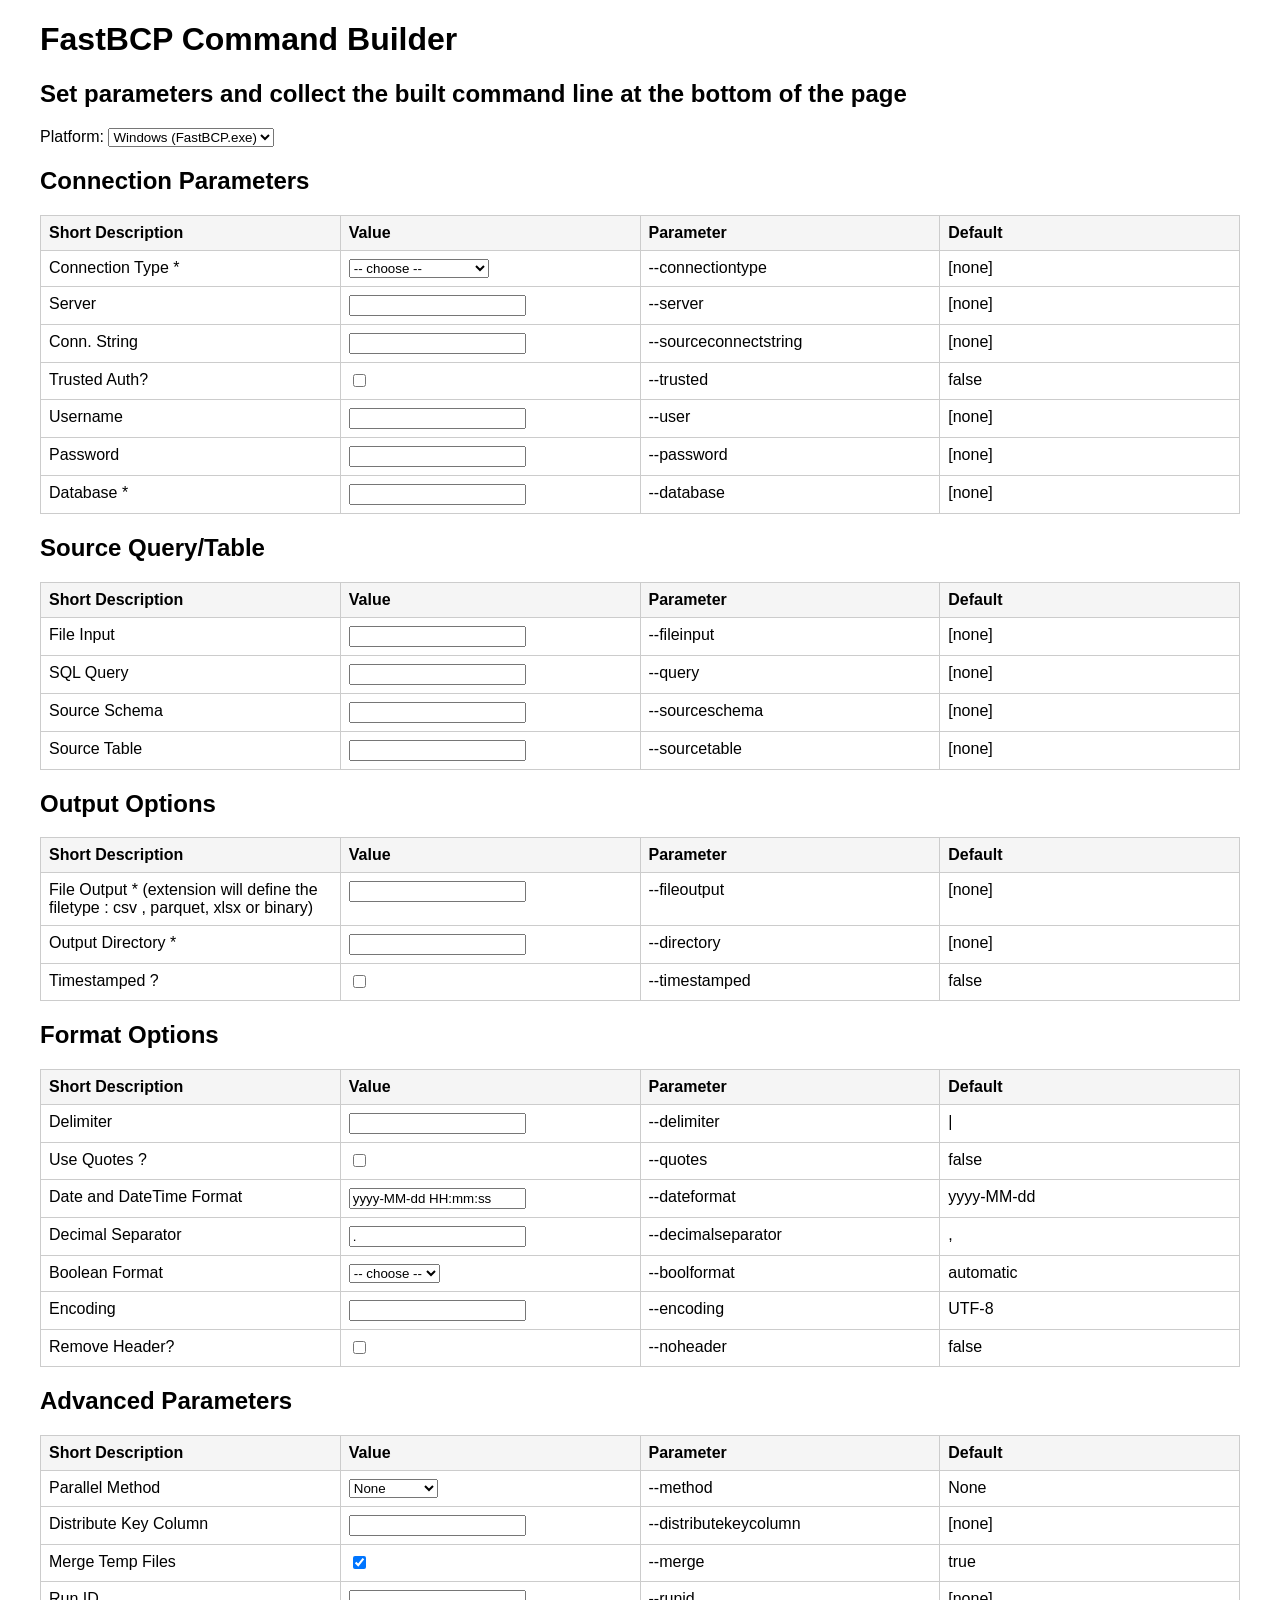
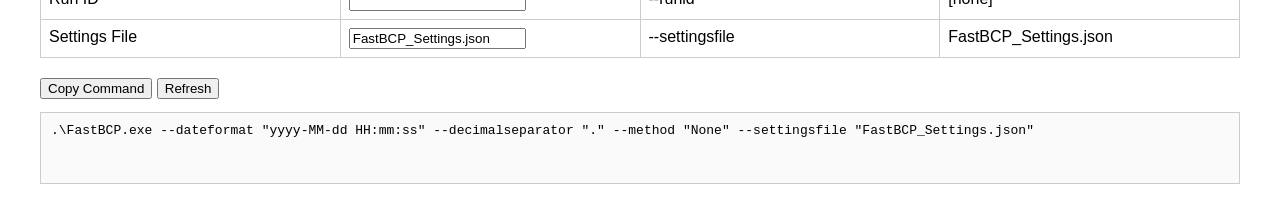
==== FastBCP_Wizard.html @ f070a6cb "add excel to doc and wizard" ====
<!DOCTYPE html>
<html lang="en">
<head>
  <meta charset="UTF-8" />
  <title>FastBCP Command Builder</title>
  <link rel="stylesheet" href="style.css">
</head>
<body>

<h1>FastBCP Command Builder</h1> 
<h2>Set parameters and collect the built command line at the bottom of the page</h2>

<!-- Platform (Windows or Linux) -->
<label for="platform">Platform:</label>
<select id="platform" onchange="updateCommand()">
  <option value="windows">Windows (FastBCP.exe)</option>
  <option value="linux">Linux (FastBCP)</option>
</select>

<!-- ==================== CONNECTION PARAMETERS SECTION ==================== -->
<div class="section">
  <h2>Connection Parameters</h2>
  <table>
    <thead>
      <tr>
        <th>Short Description</th>
        <th>Value</th>
        <th>Parameter</th>
        <th>Default</th>
      </tr>
    </thead>
    <tbody>
      <!-- connectiontype -->
      <tr>
        <td>Connection Type *</td>
        <td>
          <select id="connectiontype" onchange="onConnectionTypeChange(); updateCommand()">
            <option value="">-- choose --</option>
            <option value="clickhouse">clickhouse</option>
            <option value="hana">hana</option>
            <option value="odbc">odbc</option>
            <option value="oledb">oledb</option>
            <option value="mssql">mssql</option>
            <option value="mysql">mysql</option>
            <option value="msoledbsql">msoledbsql</option>
            <option value="nzoledb">netezza (nzoledb)</option>
            <option value="nzsql">netezza (nzsql)</option>
            <option value="oraodp">oracle (oraodp)</option>
            <option value="pgcopy">postgresql (pgcopy)</option>
            <option value="pgsql">postgresql (pgsql)</option>            
            <option value="teradata">teradata</option>
            <!-- more if needed -->
          </select>
        </td>
        <td>--connectiontype</td>
        <td>[none]</td>
      </tr>

      <!-- dsn (only if connectiontype == odbc) -->
      <tr id="tr-dsn">
        <td>ODBC DSN</td>
        <td><input type="text" id="dsn" oninput="updateCommand()"></td>
        <td>--dsn</td>
        <td>[none]</td>
      </tr>

      <!-- provider (only if connectiontype == oledb) -->
      <tr id="tr-provider">
        <td>OLE DB Provider</td>
        <td><input type="text" id="provider" oninput="updateCommand()"></td>
        <td>--provider</td>
        <td>[none]</td>
      </tr>

      <!-- server (for other connection types) -->
      <tr id="tr-server">
        <td>Server</td>
        <td><input type="text" id="server" oninput="updateCommand()"></td>
        <td>--server</td>
        <td>[none]</td>
      </tr>

      <!-- sourceconnectstring -->
      <tr>
        <td>Conn. String</td>
        <td><input type="text" id="sourceconnectstring" oninput="updateCommand()"></td>
        <td>--sourceconnectstring</td>
        <td>[none]</td>
      </tr>

      <!-- trusted -->
      <tr>
        <td>Trusted Auth?</td>
        <td><input type="checkbox" id="trusted" onchange="updateCommand()"></td>
        <td>--trusted</td>
        <td>false</td>
      </tr>

      <!-- user -->
      <tr>
        <td>Username</td>
        <td><input type="text" id="user" oninput="updateCommand()"></td>
        <td>--user</td>
        <td>[none]</td>
      </tr>

      <!-- password -->
      <tr>
        <td>Password</td>
        <td><input type="text" id="password" oninput="updateCommand()"></td>
        <td>--password</td>
        <td>[none]</td>
      </tr>

      <!-- database -->
      <tr>
        <td>Database *</td>
        <td><input type="text" id="database" oninput="updateCommand()"></td>
        <td>--database</td>
        <td>[none]</td>
      </tr>
    </tbody>
  </table>
</div>

<!-- ==================== SOURCE QUERY / TABLE SECTION ==================== -->
<div class="section">
  <h2>Source Query/Table</h2>
  <table>
    <thead>
      <tr>
        <th>Short Description</th>
        <th>Value</th>
        <th>Parameter</th>
        <th>Default</th>
      </tr>
    </thead>
    <tbody>
      <!-- fileinput -->
      <tr>
        <td>File Input</td>
        <td><input type="text" id="fileinput" onchange="updateCommand()"></td>
        <td>--fileinput</td>
        <td>[none]</td>
      </tr>

      <!-- query -->
      <tr>
        <td>SQL Query</td>
        <td><input type="text" id="query" oninput="updateCommand()"></td>
        <td>--query</td>
        <td>[none]</td>
      </tr>

      <!-- sourceschema -->
      <tr>
        <td>Source Schema</td>
        <td><input type="text" id="sourceschema" oninput="updateCommand()"></td>
        <td>--sourceschema</td>
        <td>[none]</td>
      </tr>

      <!-- sourcetable -->
      <tr>
        <td>Source Table</td>
        <td><input type="text" id="sourcetable" oninput="updateCommand()"></td>
        <td>--sourcetable</td>
        <td>[none]</td>
      </tr>
    </tbody>
  </table>
</div>

<!-- ==================== OUTPUT OPTIONS SECTION ==================== -->
<div class="section">
  <h2>Output Options</h2>
  <table>
    <thead>
      <tr>
        <th>Short Description</th>
        <th>Value</th>
        <th>Parameter</th>
        <th>Default</th>
      </tr>
    </thead>
    <tbody>
      <!-- fileoutput -->
      <tr>
        <td>File Output * (extension will define the filetype : csv , parquet, xlsx or binary)</td>
        <td><input type="text" id="fileoutput" onchange="updateCommand()"></td>
        <td>--fileoutput</td>
        <td>[none]</td>
      </tr>

      <!-- directory -->
      <tr>
        <td>Output Directory *</td>
        <td><input type="text" id="directory" oninput="updateCommand()"></td>
        <td>--directory</td>
        <td>[none]</td>
      </tr>

      <!-- timestamped -->
      <tr>
        <td>Timestamped ?</td>
        <td><input type="checkbox" id="timestamped" onchange="updateCommand()"></td>
        <td>--timestamped</td>
        <td>false</td>
      </tr>
    </tbody>
  </table>

 <!-- ==================== OUTPUT OPTIONS SECTION ==================== -->
<div class="section">
  <h2>Format Options</h2>
  <table>
    <thead>
      <tr>
        <th>Short Description</th>
        <th>Value</th>
        <th>Parameter</th>
        <th>Default</th>
      </tr>
    </thead>
    <tbody> 

      <!-- delimiter -->
      <tr>
        <td>Delimiter</td>
        <td><input type="text" id="delimiter" value="" oninput="updateCommand()"></td>
        <td>--delimiter</td>
        <td>|</td>
      </tr>

      <!-- quotes -->
      <tr>
        <td>Use Quotes ?</td>
        <td><input type="checkbox" id="quotes" onchange="updateCommand()"></td>
        <td>--quotes</td>
        <td>false</td>
      </tr>

      <!-- dateformat -->
      <tr>
        <td>Date and DateTime Format</td>
        <td><input type="text" id="dateformat" value="yyyy-MM-dd HH:mm:ss" oninput="updateCommand()"></td>
        <td>--dateformat</td>
        <td>yyyy-MM-dd</td>
      </tr>

      <!-- decimalseparator -->
      <tr>
      <td>Decimal Separator</td>
      <td><input type="text" id="decimalseparator" value="." oninput="updateCommand()"></td>
      <td>--decimalseparator</td>
      <td>,</td>
    </tr>

    <!-- boolformat -->
    <tr>
      <td>Boolean Format</td>
      <td>
        <select id="boolformat" onchange="updateCommand()">
          <option value="">-- choose --</option>
          <option value="automatic">automatic</option>
          <option value="true/false">true/false</option>
          <option value="1/0">1/0</option>
          <option value="t/f">t/f</option>
        </select>
      </td>
      <td>--boolformat</td>
      <td>automatic</td>
    </tr>

      <!-- encoding -->
      <tr>
        <td>Encoding</td>
        <td><input type="text" id="encoding" value="" oninput="updateCommand()"></td>
        <td>--encoding</td>
        <td>UTF-8</td>
      </tr>

  

      <!-- noheader -->
      <tr>
        <td>Remove Header?</td>
        <td><input type="checkbox" id="noheader" onchange="updateCommand()"></td>
        <td>--noheader</td>
        <td>false</td>
      </tr>
    </tbody>
  </table>
</div>

<!-- ==================== ADVANCED PARAMETERS SECTION ==================== -->
<div class="section">
  <h2>Advanced Parameters</h2>
  <table>
    <thead>
      <tr>
        <th>Short Description</th>
        <th>Value</th>
        <th>Parameter</th>
        <th>Default</th>
      </tr>
    </thead>
    <tbody>
 

      <!-- method -->
      <tr>
        <td>Parallel Method</td>
        <td>
          <select id="method" onchange="onMethodChange(); updateCommand()">
            <option value="None">None</option>
            <option value="Random">Random</option>
            <option value="DataDriven">DataDriven</option>
            <option value="Ctid">Ctid</option>
            <option value="Rowid">Rowid</option>
            <option value="RangeId">RangeId</option>
            <option value="Ntile">Ntile</option>
          </select>
        </td>
        <td>--method</td>
        <td>None</td>
      </tr>

      <!-- paralleldegree (only if method != None) -->
      <tr id="tr-paralleldegree">
        <td>Parallel Degree</td>
        <td><input type="number" id="paralleldegree" value="-2" min="-32" max="1024" oninput="updateCommand()"></td>
        <td>--paralleldegree</td>
        <td>-2</td>
      </tr>

      <!-- distributekeycolumn -->
      <tr id="tr-distributekeycolumn">
        <td>Distribute Key Column</td>
        <td><input type="text" id="distributekeycolumn" oninput="updateCommand()"></td>
        <td>--distributekeycolumn</td>
        <td>[none]</td>
      </tr>

      <!-- merge -->
      <tr>
        <td>Merge Temp Files</td>
        <td><input type="checkbox" id="merge" checked onchange="updateCommand()"></td>
        <td>--merge</td>
        <td>true</td>
      </tr>



      <!-- runid -->
      <tr>
        <td>Run ID</td>
        <td><input type="text" id="runid" oninput="updateCommand()"></td>
        <td>--runid</td>
        <td>[none]</td>
      </tr>

      <!-- settingsfile -->
      <tr>
        <td>Settings File</td>
        <td><input type="text" id="settingsfile" value="FastBCP_Settings.json" oninput="updateCommand()"></td>
        <td>--settingsfile</td>
        <td>FastBCP_Settings.json</td>
      </tr>
    </tbody>
  </table>
</div>

<!-- BUTTONS & RESULT -->
<button type="button" onclick="copyCommand()">Copy Command</button>
<button type="button" onclick="updateCommand()">Refresh</button>
<pre id="result"></pre>

<script>
// --- Show/Hide logic based on connection type ---
function onConnectionTypeChange() {
  const ctype = document.getElementById('connectiontype').value;

  // If ctype = "odbc" => show tr-dsn, hide tr-provider, hide tr-server
  // If ctype = "oledb" => show tr-provider, hide tr-dsn, hide tr-server
  // Else => show tr-server, hide tr-dsn, hide tr-provider

  if (ctype === 'odbc') {
    document.getElementById('tr-dsn').style.display = 'table-row';
    document.getElementById('tr-provider').style.display = 'none';
    document.getElementById('tr-server').style.display = 'none';
  } 
  else if (ctype === 'oledb') {
    document.getElementById('tr-dsn').style.display = 'none';
    document.getElementById('tr-provider').style.display = 'table-row';
    document.getElementById('tr-server').style.display = 'table-row';
  }
  else {
    // e.g. mssql, pgsql, mysql, ...
    document.getElementById('tr-dsn').style.display = 'none';
    document.getElementById('tr-provider').style.display = 'none';
    document.getElementById('tr-server').style.display = 'table-row';
  }
}

// --- Show/Hide logic based on method ---
function onMethodChange() {
  const method = document.getElementById('method').value;
  // If method == "None", hide paralleldegree
  if (method === 'None') {
    document.getElementById('tr-paralleldegree').style.display = 'none';
  } else {
    document.getElementById('tr-paralleldegree').style.display = 'table-row';
  }
    // Hide distributekeycolumn if the method is ctid or rowid
  if (method === 'Ctid' || method === 'Rowid') {
    document.getElementById('tr-distributekeycolumn').style.display = 'none';
  } else {
    document.getElementById('tr-distributekeycolumn').style.display = 'table-row';
  }
}

// --- Build the final command ---
function updateCommand() {
  const platform = document.getElementById('platform').value;
  let baseCmd = (platform === 'windows') ? '.\\FastBCP.exe' : './FastBCP';
  let args = [];

  // --connectiontype
  const connectiontype = document.getElementById('connectiontype').value;
  if (connectiontype) {
    args.push(`--connectiontype "${connectiontype}"`);
  }

  // Condition-based rows: check if they're visible before adding the parameter
  if (document.getElementById('tr-dsn').style.display !== 'none') {
    const dsn = document.getElementById('dsn').value.trim();
    if (dsn) {
      args.push(`--dsn "${dsn}"`);
    }
  }
  if (document.getElementById('tr-provider').style.display !== 'none') {
    const provider = document.getElementById('provider').value.trim();
    if (provider) {
      args.push(`--provider "${provider}"`);
    }
  }
  if (document.getElementById('tr-server').style.display !== 'none') {
    const server = document.getElementById('server').value.trim();
    if (server) {
      args.push(`--server "${server}"`);
    }
  }

  // --sourceconnectstring
  const scs = document.getElementById('sourceconnectstring').value.trim();
  if (scs) {
    args.push(`--sourceconnectstring "${scs}"`);
  }

  // --trusted vs user/password
  const trusted = document.getElementById('trusted').checked;
  if (trusted) {
    args.push(`--trusted`);
  } else {
    const user = document.getElementById('user').value.trim();
    const password = document.getElementById('password').value.trim();
    if (user) {
      args.push(`--user "${user}"`);
    }
    if (password) {
      args.push(`--password "${password}"`);
    }
  }

  // --database
  const database = document.getElementById('database').value.trim();
  if (database) {
    args.push(`--database "${database}"`);
  }

  // --fileinput vs --query
  const fileinput = document.getElementById('fileinput').value.trim();
  const query = document.getElementById('query').value.trim();
  if (fileinput) {
    args.push(`--fileinput "${fileinput.name}"`);
  } else if (query) {
    args.push(`--query "${query}"`);
  }

  // --sourceschema
  const sourceschema = document.getElementById('sourceschema').value.trim();
  if (sourceschema) {
    args.push(`--sourceschema "${sourceschema}"`);
  }

  // --sourcetable
  const sourcetable = document.getElementById('sourcetable').value.trim();
  if (sourcetable) {
    args.push(`--sourcetable "${sourcetable}"`);
  }

  // --fileoutput
  const fileoutput = document.getElementById('fileoutput').value.trim();
  if (fileoutput) {
    args.push(`--fileoutput "${fileoutput}"`);
  }

  // --directory
  const directory = document.getElementById('directory').value.trim();
  if (directory) {
    args.push(`--directory "${directory}"`);
  }

  // --delimiter
  const delimiter = document.getElementById('delimiter').value;
  if (delimiter) {
    args.push(`--delimiter "${delimiter}"`);
  }

  // --quotes
  const quotes = document.getElementById('quotes').checked;
  if (quotes) {
    args.push(`--quotes true`);
  }

  // --dateformat
  const dateformat = document.getElementById('dateformat').value.trim();
  if (dateformat) {
    args.push(`--dateformat "${dateformat}"`);
  }

  // --encoding
  const encoding = document.getElementById('encoding').value.trim();
  if (encoding) {
    args.push(`--encoding "${encoding}"`);
  }

  // --timestamped
  const timestamped = document.getElementById('timestamped').checked;
  if (timestamped) {
    args.push(`--timestamped`);
  }

  // --noheader
  const noheader = document.getElementById('noheader').checked;
  if (noheader) {
    args.push(`--noheader`);
  }

  // --decimalseparator
  const decimalseparator = document.getElementById('decimalseparator').value.trim();
  if (decimalseparator) {
    args.push(`--decimalseparator "${decimalseparator}"`);
  }

  // --method
  const method = document.getElementById('method').value;
  if (method) {
    args.push(`--method "${method}"`);
  }

  // --paralleldegree (only if visible => method != None)
  if (document.getElementById('tr-paralleldegree').style.display !== 'none') {
    const pd = document.getElementById('paralleldegree').value;
    if (pd) {
      args.push(`--paralleldegree ${pd}`);
    }
  }

  // --distributekeycolumn
  const dkc = document.getElementById('distributekeycolumn').value.trim();
  if (dkc) {
    args.push(`--distributekeycolumn "${dkc}"`);
  }

  // --merge
  const merge = document.getElementById('merge').checked;
  if (!merge) {
    args.push(`--merge false`);
  }

  // --boolformat
  const boolformat = document.getElementById('boolformat').value;
  if (boolformat) {
    args.push(`--boolformat "${boolformat}"`);
  }

  // --runid
  const runid = document.getElementById('runid').value.trim();
  if (runid) {
    args.push(`--runid "${runid}"`);
  }

  // --settingsfile
  const settingsfile = document.getElementById('settingsfile').value.trim();
  if (settingsfile) {
    args.push(`--settingsfile "${settingsfile}"`);
  }

  // Build final command
  let cmd = baseCmd;
  if (args.length > 0) {
    cmd += " " + args.join(" ");
  }
  document.getElementById('result').textContent = cmd;
}

// Copy to clipboard
function copyCommand() {
  const cmd = document.getElementById('result').textContent;
  navigator.clipboard.writeText(cmd)
    .then(() => alert('Command copied!'))
    .catch(() => alert('Failed to copy.'));
}

// Initialize display states
function initDisplayStates() {
  // Hide DSN, Provider, or Server initially
  document.getElementById('tr-dsn').style.display = 'none';
  document.getElementById('tr-provider').style.display = 'none';
  // By default, let's show server (but if connectiontype is empty, we might hide it)
  document.getElementById('tr-server').style.display = 'table-row';

  // By default, method is None => hide paralleldegree
  document.getElementById('tr-paralleldegree').style.display = 'none';
}

// On load
initDisplayStates();
updateCommand();
</script>

</body>
</html>
---- style.css ----
/* A more modern, clean font */
body {
    font-family: "Segoe UI", Roboto, "Helvetica Neue", Arial, sans-serif;
    margin: 20px auto;
    max-width: 1200px;
  }
  
  /* Tables with fixed layout so each column is the same width */
  table {
    width: 100%;
    table-layout: fixed;
    border-collapse: collapse;
    margin-bottom: 20px;
  }
  
  thead tr {
    background-color: #f5f5f5;
  }
  
  th, td {
    border: 1px solid #ccc;
    padding: 8px;
    vertical-align: top;
    width: 25%; /* 4 columns => 25% each */
    text-align: left;
    word-wrap: break-word;
  }
  
  /* Just a bit of spacing for the final output */
  #result {
    white-space: pre-wrap;
    background: #fafafa;
    border: 1px solid #ccc;
    padding: 10px;
    min-height: 50px;
  }
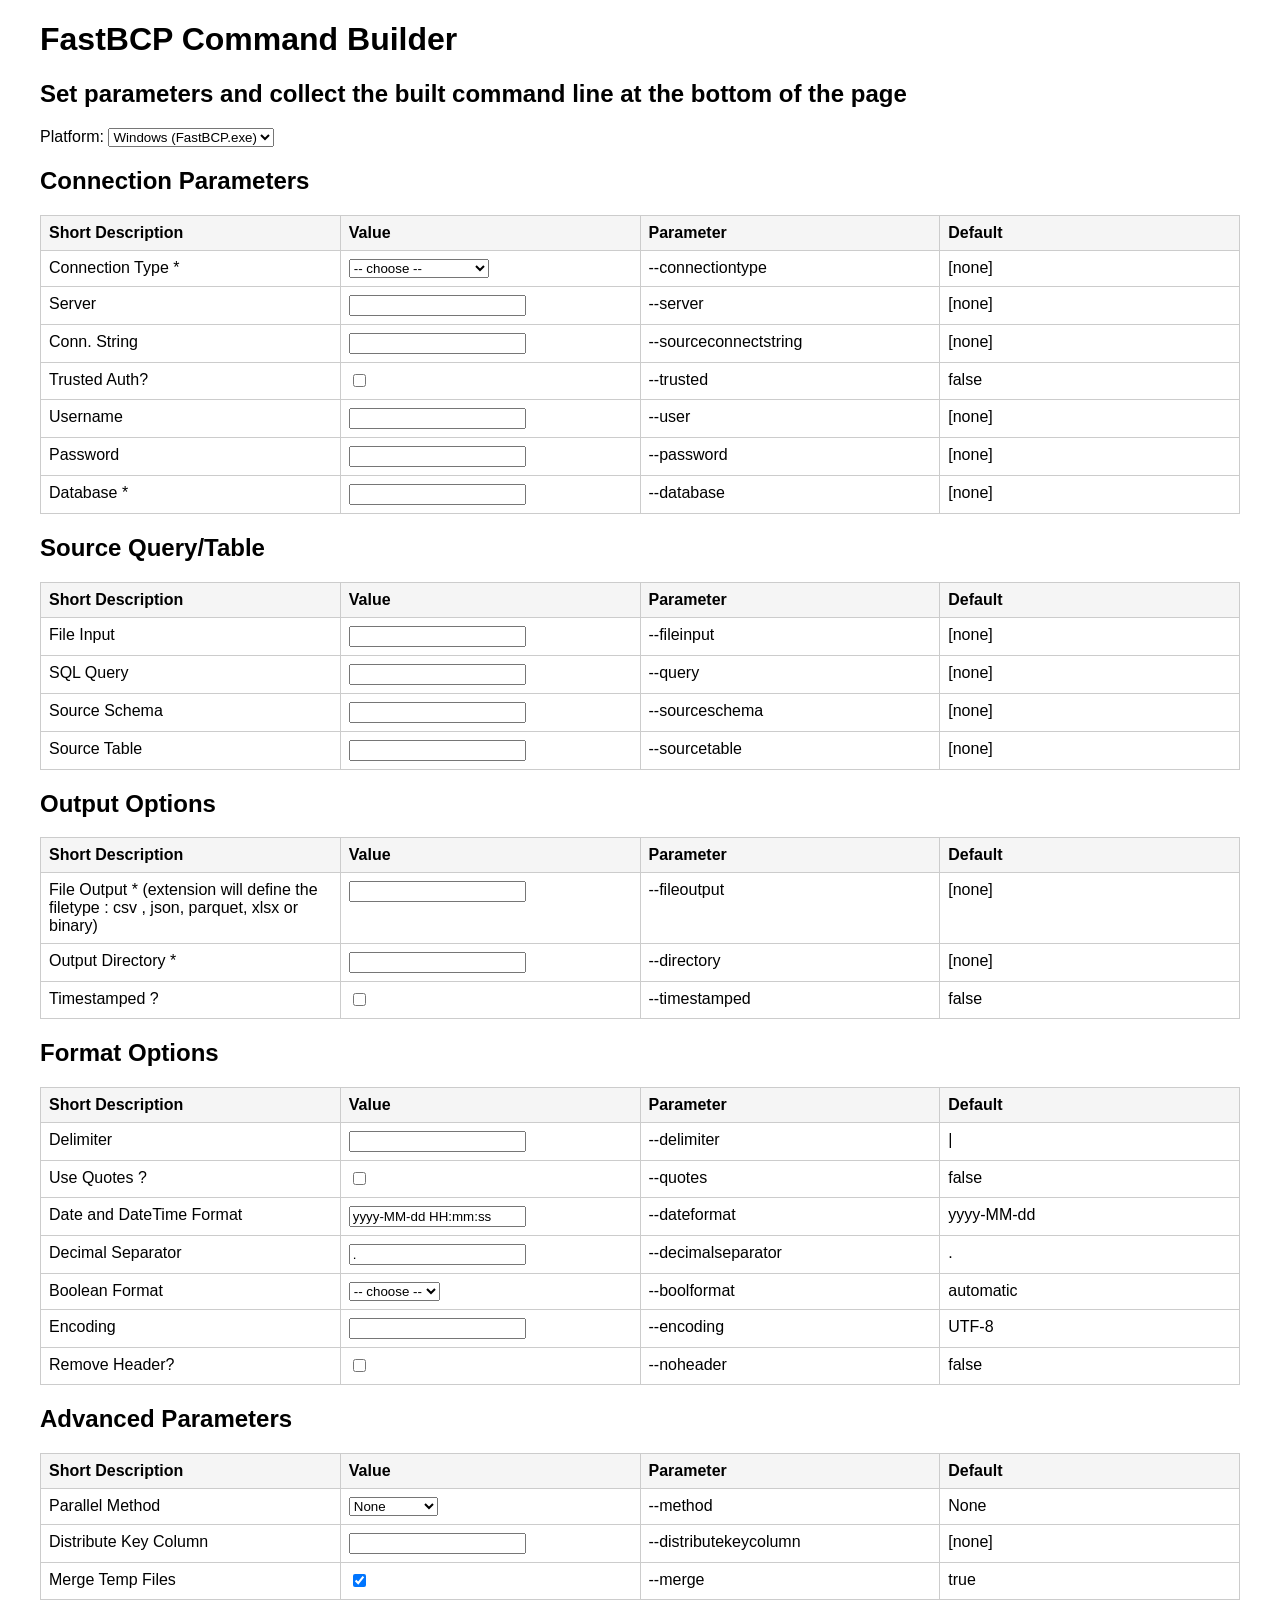
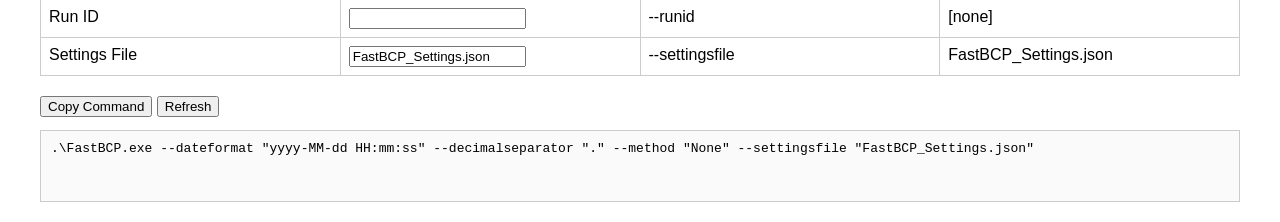
==== commit 31fd32f7: "update documentation for 0.22" ====
--- a/FastBCP_Wizard.html
+++ b/FastBCP_Wizard.html
@@ -186,7 +186,7 @@
     <tbody>
       <!-- fileoutput -->
       <tr>
-        <td>File Output * (extension will define the filetype : csv , parquet, xlsx or binary)</td>
+        <td>File Output * (extension will define the filetype : csv , json, parquet, xlsx or binary)</td>
         <td><input type="text" id="fileoutput" onchange="updateCommand()"></td>
         <td>--fileoutput</td>
         <td>[none]</td>
@@ -210,7 +210,7 @@
     </tbody>
   </table>
 
- <!-- ==================== OUTPUT OPTIONS SECTION ==================== -->
+ <!-- ==================== FORMAT OPTIONS SECTION ==================== -->
 <div class="section">
   <h2>Format Options</h2>
   <table>
@@ -253,7 +253,7 @@
       <td>Decimal Separator</td>
       <td><input type="text" id="decimalseparator" value="." oninput="updateCommand()"></td>
       <td>--decimalseparator</td>
-      <td>,</td>
+      <td>.</td>
     </tr>
 
     <!-- boolformat -->
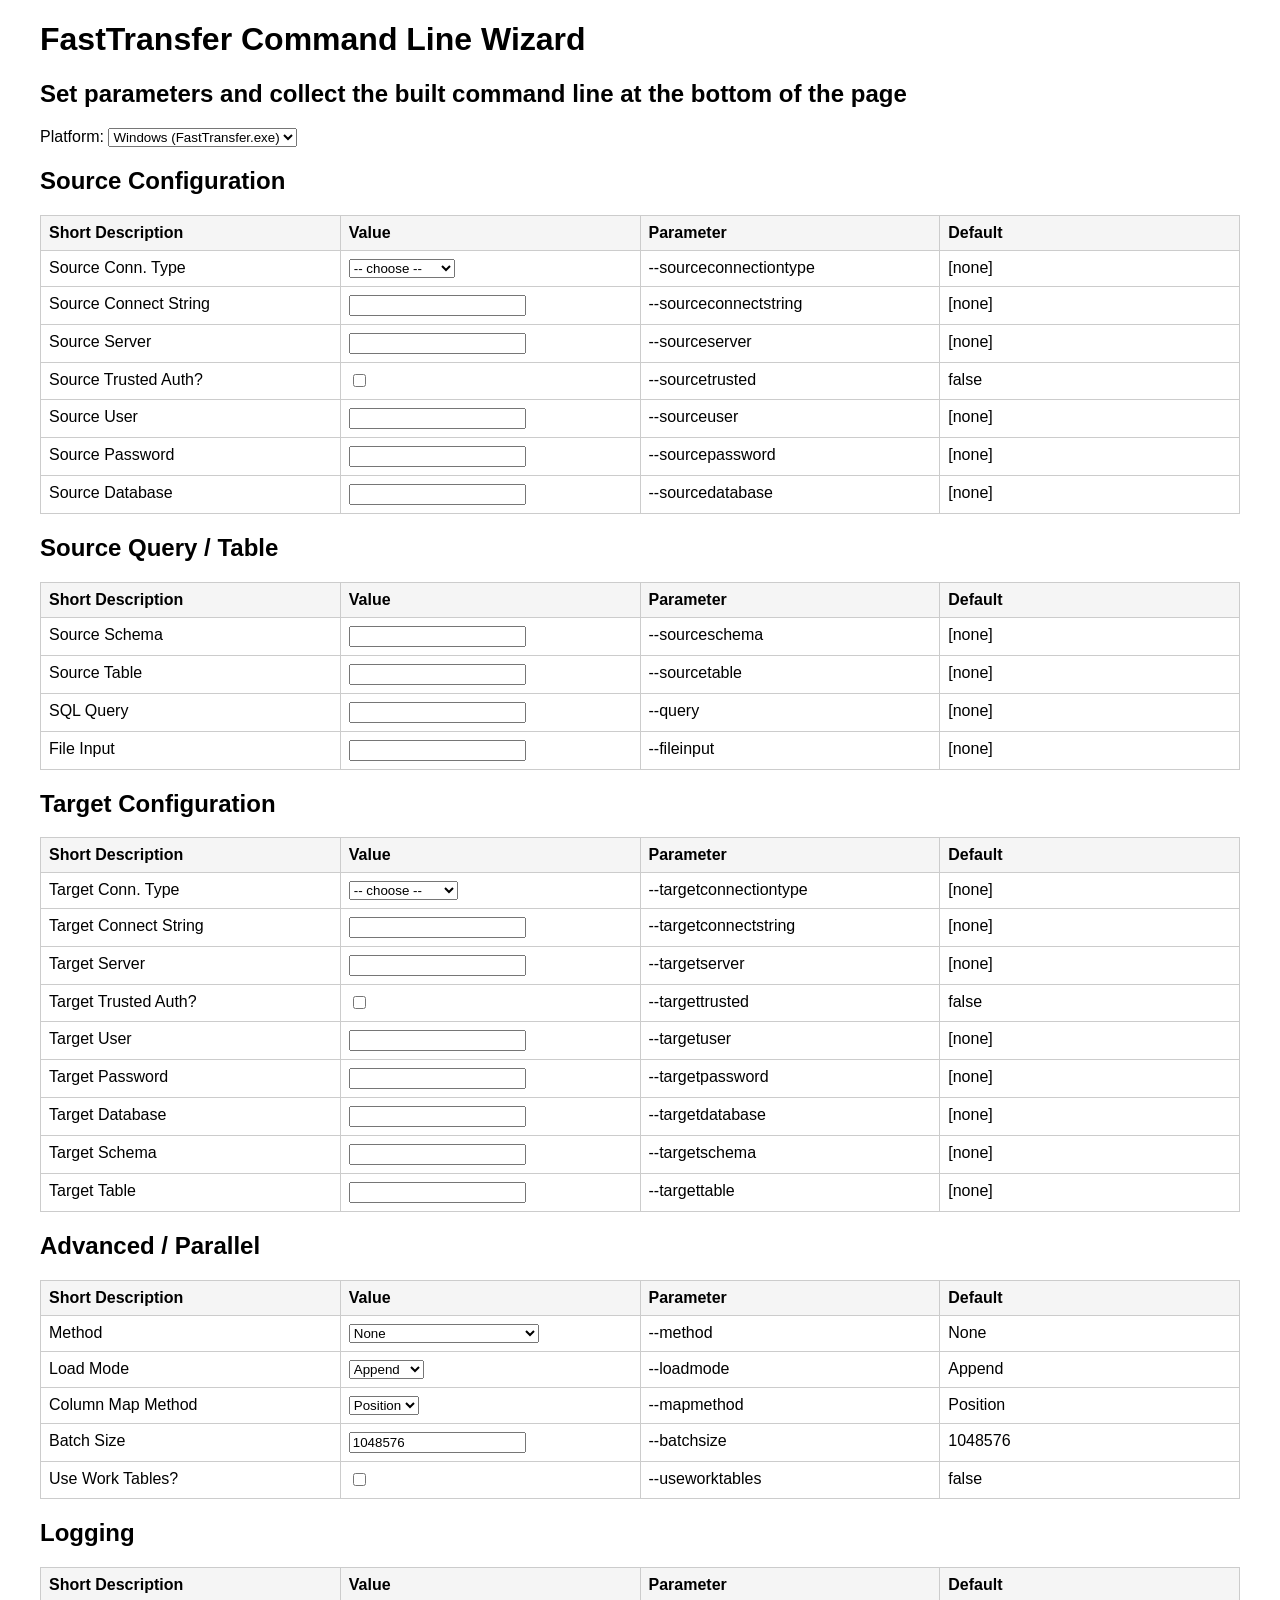
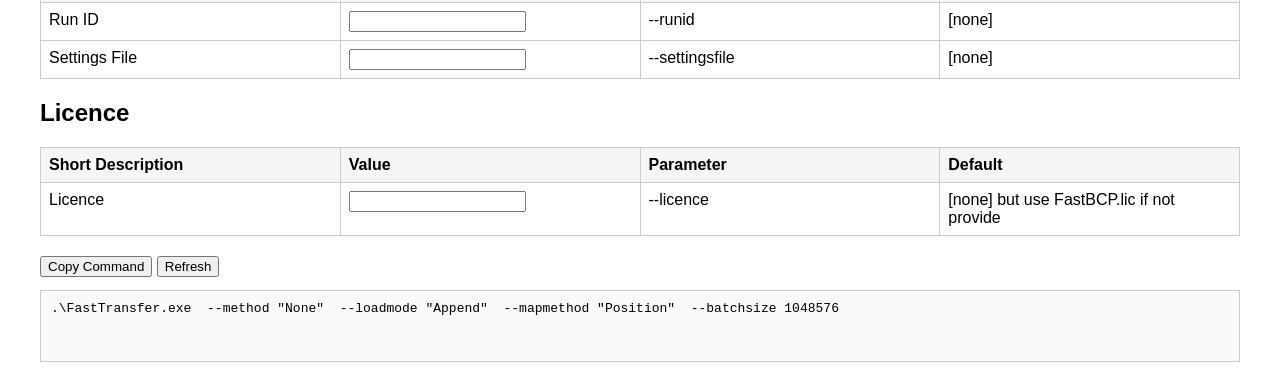
==== commit 8c89237a: "update wizard with Licence" ====
--- a/FastBCP_Wizard.html
+++ b/FastBCP_Wizard.html
@@ -7,629 +7,811 @@
 </head>
 <body>
 
-<h1>FastBCP Command Builder</h1> 
-<h2>Set parameters and collect the built command line at the bottom of the page</h2>
-
-<!-- Platform (Windows or Linux) -->
-<label for="platform">Platform:</label>
-<select id="platform" onchange="updateCommand()">
-  <option value="windows">Windows (FastBCP.exe)</option>
-  <option value="linux">Linux (FastBCP)</option>
-</select>
-
-<!-- ==================== CONNECTION PARAMETERS SECTION ==================== -->
-<div class="section">
-  <h2>Connection Parameters</h2>
-  <table>
-    <thead>
-      <tr>
-        <th>Short Description</th>
-        <th>Value</th>
-        <th>Parameter</th>
-        <th>Default</th>
-      </tr>
-    </thead>
-    <tbody>
-      <!-- connectiontype -->
-      <tr>
-        <td>Connection Type *</td>
-        <td>
-          <select id="connectiontype" onchange="onConnectionTypeChange(); updateCommand()">
-            <option value="">-- choose --</option>
-            <option value="clickhouse">clickhouse</option>
-            <option value="hana">hana</option>
-            <option value="odbc">odbc</option>
-            <option value="oledb">oledb</option>
-            <option value="mssql">mssql</option>
-            <option value="mysql">mysql</option>
-            <option value="msoledbsql">msoledbsql</option>
-            <option value="nzoledb">netezza (nzoledb)</option>
-            <option value="nzsql">netezza (nzsql)</option>
-            <option value="oraodp">oracle (oraodp)</option>
-            <option value="pgcopy">postgresql (pgcopy)</option>
-            <option value="pgsql">postgresql (pgsql)</option>            
-            <option value="teradata">teradata</option>
-            <!-- more if needed -->
-          </select>
-        </td>
-        <td>--connectiontype</td>
-        <td>[none]</td>
-      </tr>
-
-      <!-- dsn (only if connectiontype == odbc) -->
-      <tr id="tr-dsn">
-        <td>ODBC DSN</td>
-        <td><input type="text" id="dsn" oninput="updateCommand()"></td>
-        <td>--dsn</td>
-        <td>[none]</td>
-      </tr>
-
-      <!-- provider (only if connectiontype == oledb) -->
-      <tr id="tr-provider">
-        <td>OLE DB Provider</td>
-        <td><input type="text" id="provider" oninput="updateCommand()"></td>
-        <td>--provider</td>
-        <td>[none]</td>
-      </tr>
-
-      <!-- server (for other connection types) -->
-      <tr id="tr-server">
-        <td>Server</td>
-        <td><input type="text" id="server" oninput="updateCommand()"></td>
-        <td>--server</td>
-        <td>[none]</td>
-      </tr>
-
-      <!-- sourceconnectstring -->
-      <tr>
-        <td>Conn. String</td>
-        <td><input type="text" id="sourceconnectstring" oninput="updateCommand()"></td>
-        <td>--sourceconnectstring</td>
-        <td>[none]</td>
-      </tr>
-
-      <!-- trusted -->
-      <tr>
-        <td>Trusted Auth?</td>
-        <td><input type="checkbox" id="trusted" onchange="updateCommand()"></td>
-        <td>--trusted</td>
-        <td>false</td>
-      </tr>
-
-      <!-- user -->
-      <tr>
-        <td>Username</td>
-        <td><input type="text" id="user" oninput="updateCommand()"></td>
-        <td>--user</td>
-        <td>[none]</td>
-      </tr>
-
-      <!-- password -->
-      <tr>
-        <td>Password</td>
-        <td><input type="text" id="password" oninput="updateCommand()"></td>
-        <td>--password</td>
-        <td>[none]</td>
-      </tr>
-
-      <!-- database -->
-      <tr>
-        <td>Database *</td>
-        <td><input type="text" id="database" oninput="updateCommand()"></td>
-        <td>--database</td>
-        <td>[none]</td>
-      </tr>
-    </tbody>
-  </table>
-</div>
-
-<!-- ==================== SOURCE QUERY / TABLE SECTION ==================== -->
-<div class="section">
-  <h2>Source Query/Table</h2>
-  <table>
-    <thead>
-      <tr>
-        <th>Short Description</th>
-        <th>Value</th>
-        <th>Parameter</th>
-        <th>Default</th>
-      </tr>
-    </thead>
-    <tbody>
-      <!-- fileinput -->
-      <tr>
-        <td>File Input</td>
-        <td><input type="text" id="fileinput" onchange="updateCommand()"></td>
-        <td>--fileinput</td>
-        <td>[none]</td>
-      </tr>
-
-      <!-- query -->
-      <tr>
-        <td>SQL Query</td>
-        <td><input type="text" id="query" oninput="updateCommand()"></td>
-        <td>--query</td>
-        <td>[none]</td>
-      </tr>
-
-      <!-- sourceschema -->
-      <tr>
-        <td>Source Schema</td>
-        <td><input type="text" id="sourceschema" oninput="updateCommand()"></td>
-        <td>--sourceschema</td>
-        <td>[none]</td>
-      </tr>
-
-      <!-- sourcetable -->
-      <tr>
-        <td>Source Table</td>
-        <td><input type="text" id="sourcetable" oninput="updateCommand()"></td>
-        <td>--sourcetable</td>
-        <td>[none]</td>
-      </tr>
-    </tbody>
-  </table>
-</div>
-
-<!-- ==================== OUTPUT OPTIONS SECTION ==================== -->
-<div class="section">
-  <h2>Output Options</h2>
-  <table>
-    <thead>
-      <tr>
-        <th>Short Description</th>
-        <th>Value</th>
-        <th>Parameter</th>
-        <th>Default</th>
-      </tr>
-    </thead>
-    <tbody>
-      <!-- fileoutput -->
-      <tr>
-        <td>File Output * (extension will define the filetype : csv , json, parquet, xlsx or binary)</td>
-        <td><input type="text" id="fileoutput" onchange="updateCommand()"></td>
-        <td>--fileoutput</td>
-        <td>[none]</td>
-      </tr>
-
-      <!-- directory -->
-      <tr>
-        <td>Output Directory *</td>
-        <td><input type="text" id="directory" oninput="updateCommand()"></td>
-        <td>--directory</td>
-        <td>[none]</td>
-      </tr>
-
-      <!-- timestamped -->
-      <tr>
-        <td>Timestamped ?</td>
-        <td><input type="checkbox" id="timestamped" onchange="updateCommand()"></td>
-        <td>--timestamped</td>
-        <td>false</td>
-      </tr>
-    </tbody>
-  </table>
-
- <!-- ==================== FORMAT OPTIONS SECTION ==================== -->
-<div class="section">
-  <h2>Format Options</h2>
-  <table>
-    <thead>
-      <tr>
-        <th>Short Description</th>
-        <th>Value</th>
-        <th>Parameter</th>
-        <th>Default</th>
-      </tr>
-    </thead>
-    <tbody> 
-
-      <!-- delimiter -->
-      <tr>
-        <td>Delimiter</td>
-        <td><input type="text" id="delimiter" value="" oninput="updateCommand()"></td>
-        <td>--delimiter</td>
-        <td>|</td>
-      </tr>
-
-      <!-- quotes -->
-      <tr>
-        <td>Use Quotes ?</td>
-        <td><input type="checkbox" id="quotes" onchange="updateCommand()"></td>
-        <td>--quotes</td>
-        <td>false</td>
-      </tr>
-
-      <!-- dateformat -->
-      <tr>
-        <td>Date and DateTime Format</td>
-        <td><input type="text" id="dateformat" value="yyyy-MM-dd HH:mm:ss" oninput="updateCommand()"></td>
-        <td>--dateformat</td>
-        <td>yyyy-MM-dd</td>
-      </tr>
-
-      <!-- decimalseparator -->
-      <tr>
-      <td>Decimal Separator</td>
-      <td><input type="text" id="decimalseparator" value="." oninput="updateCommand()"></td>
-      <td>--decimalseparator</td>
-      <td>.</td>
-    </tr>
-
-    <!-- boolformat -->
-    <tr>
-      <td>Boolean Format</td>
-      <td>
-        <select id="boolformat" onchange="updateCommand()">
-          <option value="">-- choose --</option>
-          <option value="automatic">automatic</option>
-          <option value="true/false">true/false</option>
-          <option value="1/0">1/0</option>
-          <option value="t/f">t/f</option>
-        </select>
-      </td>
-      <td>--boolformat</td>
-      <td>automatic</td>
-    </tr>
-
-      <!-- encoding -->
-      <tr>
-        <td>Encoding</td>
-        <td><input type="text" id="encoding" value="" oninput="updateCommand()"></td>
-        <td>--encoding</td>
-        <td>UTF-8</td>
-      </tr>
-
-  
-
-      <!-- noheader -->
-      <tr>
-        <td>Remove Header?</td>
-        <td><input type="checkbox" id="noheader" onchange="updateCommand()"></td>
-        <td>--noheader</td>
-        <td>false</td>
-      </tr>
-    </tbody>
-  </table>
-</div>
-
-<!-- ==================== ADVANCED PARAMETERS SECTION ==================== -->
-<div class="section">
-  <h2>Advanced Parameters</h2>
-  <table>
-    <thead>
-      <tr>
-        <th>Short Description</th>
-        <th>Value</th>
-        <th>Parameter</th>
-        <th>Default</th>
-      </tr>
-    </thead>
-    <tbody>
- 
-
-      <!-- method -->
-      <tr>
-        <td>Parallel Method</td>
-        <td>
-          <select id="method" onchange="onMethodChange(); updateCommand()">
-            <option value="None">None</option>
-            <option value="Random">Random</option>
-            <option value="DataDriven">DataDriven</option>
-            <option value="Ctid">Ctid</option>
-            <option value="Rowid">Rowid</option>
-            <option value="RangeId">RangeId</option>
-            <option value="Ntile">Ntile</option>
-          </select>
-        </td>
-        <td>--method</td>
-        <td>None</td>
-      </tr>
-
-      <!-- paralleldegree (only if method != None) -->
-      <tr id="tr-paralleldegree">
-        <td>Parallel Degree</td>
-        <td><input type="number" id="paralleldegree" value="-2" min="-32" max="1024" oninput="updateCommand()"></td>
-        <td>--paralleldegree</td>
-        <td>-2</td>
-      </tr>
-
-      <!-- distributekeycolumn -->
-      <tr id="tr-distributekeycolumn">
-        <td>Distribute Key Column</td>
-        <td><input type="text" id="distributekeycolumn" oninput="updateCommand()"></td>
-        <td>--distributekeycolumn</td>
-        <td>[none]</td>
-      </tr>
-
-      <!-- merge -->
-      <tr>
-        <td>Merge Temp Files</td>
-        <td><input type="checkbox" id="merge" checked onchange="updateCommand()"></td>
-        <td>--merge</td>
-        <td>true</td>
-      </tr>
-
-
-
-      <!-- runid -->
-      <tr>
-        <td>Run ID</td>
-        <td><input type="text" id="runid" oninput="updateCommand()"></td>
-        <td>--runid</td>
-        <td>[none]</td>
-      </tr>
-
-      <!-- settingsfile -->
-      <tr>
-        <td>Settings File</td>
-        <td><input type="text" id="settingsfile" value="FastBCP_Settings.json" oninput="updateCommand()"></td>
-        <td>--settingsfile</td>
-        <td>FastBCP_Settings.json</td>
-      </tr>
-    </tbody>
-  </table>
-</div>
-
-<!-- BUTTONS & RESULT -->
-<button type="button" onclick="copyCommand()">Copy Command</button>
-<button type="button" onclick="updateCommand()">Refresh</button>
+    <h1>FastTransfer Command Line Wizard</h1>
+    <h2>Set parameters and collect the built command line at the bottom of the page</h2>
+
+    <!-- Platform (Windows or Linux) -->
+    <label for="platform">Platform:</label>
+    <select id="platform" onchange="updateCommand()">
+        <option value="windows">Windows (FastTransfer.exe)</option>
+        <option value="linux">Linux (FastTransfer)</option>
+    </select>
+
+
+
+    <!--  =================== SOURCE SECTION  =================== -->
+    <div class="section">
+        <h2>Source Configuration</h2>
+        <table>
+            <thead>
+                <tr>
+                    <th>Short Description</th>
+                    <th>Value</th>
+                    <th>Parameter</th>
+                    <th>Default</th>
+                </tr>
+            </thead>
+            <tbody>
+                <!-- sourceconnectiontype -->
+                <tr>
+                    <td>Source Conn. Type</td>
+                    <td>
+                        <select id="sourceconnectiontype" onchange="onSourceTypeChange(); updateCommand()">
+                            <option value="">-- choose --</option>
+                            <option value="clickhouse">clickhouse</option>
+                            <option value="duckdb">duckdb</option>
+                            <option value="duckdbstream">duckdbstream</option>
+                            <option value="hana">hana</option>
+                            <option value="mssql">mssql</option>
+                            <option value="msoledbsql">msoledbsql</option>
+                            <option value="mysql">mysql</option>
+                            <option value="nzoledb">nzoledb</option>
+                            <option value="nzsql">nzsql</option>
+                            <option value="odbc">odbc</option>
+                            <option value="oledb">oledb</option>
+                            <option value="oraodp">oraodp</option>
+                            <option value="pgcopy">pgcopy</option>
+                            <option value="pgsql">pgsql</option>
+                            <option value="teradata">teradata</option>
+                        </select>
+                    </td>
+                    <td>--sourceconnectiontype</td>
+                    <td>[none]</td>
+                </tr>
+
+                <!-- sourceconnectstring vs (sourcedsn, sourceprovider, sourceserver, sourceuser, sourcepassword, sourcetrusted) -->
+                <tr id="tr-sourceconnectstring">
+                    <td>Source Connect String</td>
+                    <td><input type="text" id="sourceconnectstring" oninput="onSourceConnectstringChange(); updateCommand()"></td>
+                    <td>--sourceconnectstring</td>
+                    <td>[none]</td>
+                </tr>
+
+                <!-- sourcedsn (only if not using sourceconnectstring) -->
+                <tr id="tr-sourcedsn">
+                    <td>ODBC DSN</td>
+                    <td><input type="text" id="sourcedsn" oninput="updateCommand()"></td>
+                    <td>--sourcedsn</td>
+                    <td>[none]</td>
+                </tr>
+
+                <!-- sourceprovider (only if not using sourceconnectstring nor sourcedsn) -->
+                <tr id="tr-sourceprovider">
+                    <td>OleDB Provider</td>
+                    <td><input type="text" id="sourceprovider" oninput="updateCommand()"></td>
+                    <td>--sourceprovider</td>
+                    <td>[none]</td>
+                </tr>
+
+                <!-- sourceserver (only if not using sourceconnectstring nor sourcedsn) -->
+                <tr id="tr-sourceserver">
+                    <td>Source Server</td>
+                    <td><input type="text" id="sourceserver" oninput="updateCommand()"></td>
+                    <td>--sourceserver</td>
+                    <td>[none]</td>
+                </tr>
+
+                <!-- sourcetrusted vs (sourceuser, sourcepassword) -->
+                <tr id="tr-sourcetrusted">
+                    <td>Source Trusted Auth?</td>
+                    <td><input type="checkbox" id="sourcetrusted" onchange="onSourceTrustedChange(); updateCommand()"></td>
+                    <td>--sourcetrusted</td>
+                    <td>false</td>
+                </tr>
+
+                <tr id="tr-sourceuser">
+                    <td>Source User</td>
+                    <td><input type="text" id="sourceuser" oninput="updateCommand()"></td>
+                    <td>--sourceuser</td>
+                    <td>[none]</td>
+                </tr>
+
+                <tr id="tr-sourcepassword">
+                    <td>Source Password</td>
+                    <td><input type="password" id="sourcepassword" oninput="updateCommand()"></td>
+                    <td>--sourcepassword</td>
+                    <td>[none]</td>
+                </tr>
+
+                <!-- sourcedatabase -->
+                <tr id="tr-sourcedatabase">
+                    <td>Source Database</td>
+                    <td><input type="text" id="sourcedatabase" oninput="updateCommand()"></td>
+                    <td>--sourcedatabase</td>
+                    <td>[none]</td>
+                </tr>
+            </tbody>
+        </table>
+    </div>
+
+    <!--  =================== SOURCE QUERY/TABLE SECTION  =================== -->
+    <div class="section">
+        <h2>Source Query / Table</h2>
+        <table>
+            <thead>
+                <tr>
+                    <th>Short Description</th>
+                    <th>Value</th>
+                    <th>Parameter</th>
+                    <th>Default</th>
+                </tr>
+            </thead>
+            <tbody>
+                <!-- sourceschema -->
+                <tr id="tr-sourceschema">
+                    <td>Source Schema</td>
+                    <td><input type="text" id="sourceschema" oninput="updateCommand()"></td>
+                    <td>--sourceschema</td>
+                    <td>[none]</td>
+                </tr>
+
+                <!-- sourcetable -->
+                <tr id="tr-sourcetable">
+                    <td>Source Table</td>
+                    <td><input type="text" id="sourcetable" oninput="updateCommand()"></td>
+                    <td>--sourcetable</td>
+                    <td>[none]</td>
+                </tr>
+
+                <!-- query vs fileinput (one or none used) -->
+                <tr id="tr-query">
+                    <td>SQL Query</td>
+                    <td><input type="text" id="query" oninput="onQueryChange(); updateCommand()"></td>
+                    <td>--query</td>
+                    <td>[none]</td>
+                </tr>
+
+                <tr id="tr-fileinput">
+                    <td>File Input</td>
+                    <td><input type="text" id="fileinput" oninput="onFileInputChange(); updateCommand()"></td>
+                    <td>--fileinput</td>
+                    <td>[none]</td>
+                </tr>
+            </tbody>
+        </table>
+    </div>
+
+    <!--  =================== TARGET SECTION  =================== -->
+    <div class="section">
+        <h2>Target Configuration</h2>
+        <table>
+            <thead>
+                <tr>
+                    <th>Short Description</th>
+                    <th>Value</th>
+                    <th>Parameter</th>
+                    <th>Default</th>
+                </tr>
+            </thead>
+            <tbody>
+                <!-- targetconnectiontype -->
+                <tr>
+                    <td>Target Conn. Type</td>
+                    <td>
+                        <select id="targetconnectiontype" onchange="updateCommand()">
+                            <option value="">-- choose --</option>
+                            <option value="clickhousebulk">clickhousebulk</option>
+                            <option value="duckdb">duckdb</option>
+                            <option value="hanabulk">hanabulk</option>
+                            <option value="msbulk">msbulk</option>
+                            <option value="mysqlbulk">mysqlbulk</option>
+                            <option value="nzbulk">nzbulk</option>
+                            <option value="orabulk">orabulk</option>
+                            <option value="oradirect">oradirect</option>
+                            <option value="pgcopy">pgcopy</option>
+                            <option value="pgsql">pgsql</option>
+                        </select>
+                    </td>
+                    <td>--targetconnectiontype</td>
+                    <td>[none]</td>
+                </tr>
+
+                <!-- targetconnectstring vs (targetserver, targetuser, targetpassword, targettrusted) -->
+                <tr id="tr-targetconnectstring">
+                    <td>Target Connect String</td>
+                    <td><input type="text" id="targetconnectstring" oninput="onTargetConnectstringChange(); updateCommand()"></td>
+                    <td>--targetconnectstring</td>
+                    <td>[none]</td>
+                </tr>
+
+                <tr id="tr-targetserver">
+                    <td>Target Server</td>
+                    <td><input type="text" id="targetserver" oninput="updateCommand()"></td>
+                    <td>--targetserver</td>
+                    <td>[none]</td>
+                </tr>
+
+                <tr id="tr-targettrusted">
+                    <td>Target Trusted Auth?</td>
+                    <td><input type="checkbox" id="targettrusted" onchange="onTargetTrustedChange(); updateCommand()"></td>
+                    <td>--targettrusted</td>
+                    <td>false</td>
+                </tr>
+
+                <tr id="tr-targetuser">
+                    <td>Target User</td>
+                    <td><input type="text" id="targetuser" oninput="updateCommand()"></td>
+                    <td>--targetuser</td>
+                    <td>[none]</td>
+                </tr>
+
+                <tr id="tr-targetpassword">
+                    <td>Target Password</td>
+                    <td><input type="password" id="targetpassword" oninput="updateCommand()"></td>
+                    <td>--targetpassword</td>
+                    <td>[none]</td>
+                </tr>
+
+                <!-- targetdatabase -->
+                <tr id="tr-targetdatabase">
+                    <td>Target Database</td>
+                    <td><input type="text" id="targetdatabase" oninput="updateCommand()"></td>
+                    <td>--targetdatabase</td>
+                    <td>[none]</td>
+                </tr>
+
+                <!-- targetschema -->
+                <tr>
+                    <td>Target Schema</td>
+                    <td><input type="text" id="targetschema" oninput="updateCommand()"></td>
+                    <td>--targetschema</td>
+                    <td>[none]</td>
+                </tr>
+
+                <!-- targettable -->
+                <tr>
+                    <td>Target Table</td>
+                    <td><input type="text" id="targettable" oninput="updateCommand()"></td>
+                    <td>--targettable</td>
+                    <td>[none]</td>
+                </tr>
+            </tbody>
+        </table>
+    </div>
+
+    <!--  =================== ADVANCED / PARALLEL SECTION  =================== -->
+    <div class="section">
+        <h2>Advanced / Parallel</h2>
+        <table>
+            <thead>
+                <tr>
+                    <th>Short Description</th>
+                    <th>Value</th>
+                    <th>Parameter</th>
+                    <th>Default</th>
+                </tr>
+            </thead>
+            <tbody>
+                <!-- degree -->
+                <tr id="tr-degree">
+                    <td>Parallel Degree</td>
+                    <td><input type="number" id="degree" value="-2" min="-32" max="1024" oninput="updateCommand()"></td>
+                    <td>--degree</td>
+                    <td>-2</td>
+                </tr>
+
+                <!-- method -->
+                <tr>
+                    <td>Method</td>
+                    <td>
+                        <select id="method" onchange="onMethodChange(); updateCommand()">
+                            <option value="None">None</option>
+                            <option value="Ctid">Ctid (PostgreSQL Only)</option>
+                            <option value="DataDriven">DataDriven</option>
+                            <option value="Ntile">Ntile</option>
+                            <option value="NZDataSlice">NZDataSlice (Netezza Only)</option>
+                            <option value="Random">Random</option>
+                            <option value="RangeId">RangeId</option>
+                            <option value="Rowid">Rowid (Oracle Only)</option>
+                        </select>
+                    </td>
+                    <td>--method</td>
+                    <td>None</td>
+                </tr>
+
+                <!-- distributekeycolumn -->
+                <tr id="tr-distributekeycolumn">
+                    <td>Distribute Key Column</td>
+                    <td><input type="text" id="distributekeycolumn" oninput="updateCommand()"></td>
+                    <td>--distributekeycolumn</td>
+                    <td>[none]</td>
+                </tr>
+
+                <!-- datadrivenquery -->
+                <tr id="tr-datadrivenquery">
+                    <td>DataDriven Query (optionnal)</td>
+                    <td><input type="text" id="datadrivenquery" oninput="updateCommand()"></td>
+                    <td>--datadrivenquery</td>
+                    <td>[none]</td>
+                </tr>
+
+                <!-- loadmode -->
+                <tr>
+                    <td>Load Mode</td>
+                    <td>
+                        <select id="loadmode" onchange="updateCommand()">
+                            <option value="Append">Append</option>
+                            <option value="Truncate">Truncate</option>
+                            <!-- <option value="Replace">Replace</option> -->
+                        </select>
+                    </td>
+                    <td>--loadmode</td>
+                    <td>Append</td>
+                </tr>
+
+                <!-- mapmethod -->
+                <tr>
+                    <td>Column Map Method</td>
+                    <td>
+                        <select id="mapmethod" onchange="updateCommand()">
+                            <option value="Position">Position</option>
+                            <option value="Name">Name</option>
+                        </select>
+                    </td>
+                    <td>--mapmethod</td>
+                    <td>Position</td>
+                </tr>
+
+                <!-- batchsize -->
+                <tr>
+                    <td>Batch Size</td>
+                    <td><input type="number" id="batchsize" value="1048576" oninput="updateCommand()"></td>
+                    <td>--batchsize</td>
+                    <td>1048576</td>
+                </tr>
+
+                <!-- useworktables -->
+                <tr>
+                    <td>Use Work Tables?</td>
+                    <td><input type="checkbox" id="useworktables" onchange="updateCommand()"></td>
+                    <td>--useworktables</td>
+                    <td>false</td>
+                </tr>
+            </tbody>
+        </table>
+
+        <!--  =================== LOGGING SECTION  =================== -->
+        <div class="section">
+            <h2>Logging</h2>
+            <table>
+                <thead>
+                    <tr>
+                        <th>Short Description</th>
+                        <th>Value</th>
+                        <th>Parameter</th>
+                        <th>Default</th>
+                    </tr>
+                </thead>
+                <tbody>
+                    <!-- runid -->
+                    <tr>
+                        <td>Run ID</td>
+                        <td><input type="text" id="runid" oninput="updateCommand()"></td>
+                        <td>--runid</td>
+                        <td>[none]</td>
+                    </tr>
+
+                    <!-- settingsfile -->
+                    <tr>
+                        <td>Settings File</td>
+                        <td><input type="text" id="settingsfile" oninput="updateCommand()"></td>
+                        <td>--settingsfile</td>
+                        <td>[none]</td>
+                    </tr>
+                </tbody>
+            </table>
+        </div>
+
+        <!--  =================== LICENCE SECTION  =================== -->
+        <div class="section">
+            <h2>Licence</h2>
+            <table>
+                <thead>
+                    <tr>
+                        <th>Short Description</th>
+                        <th>Value</th>
+                        <th>Parameter</th>
+                        <th>Default</th>
+                    </tr>
+                </thead>
+                <tbody>
+                    <!-- licence -->
+                    <tr>
+                        <td>Licence</td>
+                        <td><input type="text" id="licence" oninput="updateCommand()"></td>
+                        <td>--licence</td>
+                        <td>[none] but use FastBCP.lic if not provide</td>
+                    </tr>
+                </tbody>
+            </table>
+        </div>
+
+
+        <!--  =================== COMMAND OUTPUT  =================== -->
+        <button type="button" onclick="copyCommand()">Copy Command</button>
+        <button type="button" onclick="updateCommand()">Refresh</button>
 <pre id="result"></pre>
 
-<script>
-// --- Show/Hide logic based on connection type ---
-function onConnectionTypeChange() {
-  const ctype = document.getElementById('connectiontype').value;
-
-  // If ctype = "odbc" => show tr-dsn, hide tr-provider, hide tr-server
-  // If ctype = "oledb" => show tr-provider, hide tr-dsn, hide tr-server
-  // Else => show tr-server, hide tr-dsn, hide tr-provider
-
-  if (ctype === 'odbc') {
-    document.getElementById('tr-dsn').style.display = 'table-row';
-    document.getElementById('tr-provider').style.display = 'none';
-    document.getElementById('tr-server').style.display = 'none';
-  } 
-  else if (ctype === 'oledb') {
-    document.getElementById('tr-dsn').style.display = 'none';
-    document.getElementById('tr-provider').style.display = 'table-row';
-    document.getElementById('tr-server').style.display = 'table-row';
-  }
-  else {
-    // e.g. mssql, pgsql, mysql, ...
-    document.getElementById('tr-dsn').style.display = 'none';
-    document.getElementById('tr-provider').style.display = 'none';
-    document.getElementById('tr-server').style.display = 'table-row';
-  }
-}
-
-// --- Show/Hide logic based on method ---
-function onMethodChange() {
-  const method = document.getElementById('method').value;
-  // If method == "None", hide paralleldegree
-  if (method === 'None') {
-    document.getElementById('tr-paralleldegree').style.display = 'none';
-  } else {
-    document.getElementById('tr-paralleldegree').style.display = 'table-row';
-  }
-    // Hide distributekeycolumn if the method is ctid or rowid
-  if (method === 'Ctid' || method === 'Rowid') {
-    document.getElementById('tr-distributekeycolumn').style.display = 'none';
-  } else {
-    document.getElementById('tr-distributekeycolumn').style.display = 'table-row';
-  }
-}
-
-// --- Build the final command ---
-function updateCommand() {
-  const platform = document.getElementById('platform').value;
-  let baseCmd = (platform === 'windows') ? '.\\FastBCP.exe' : './FastBCP';
-  let args = [];
-
-  // --connectiontype
-  const connectiontype = document.getElementById('connectiontype').value;
-  if (connectiontype) {
-    args.push(`--connectiontype "${connectiontype}"`);
-  }
-
-  // Condition-based rows: check if they're visible before adding the parameter
-  if (document.getElementById('tr-dsn').style.display !== 'none') {
-    const dsn = document.getElementById('dsn').value.trim();
-    if (dsn) {
-      args.push(`--dsn "${dsn}"`);
-    }
-  }
-  if (document.getElementById('tr-provider').style.display !== 'none') {
-    const provider = document.getElementById('provider').value.trim();
-    if (provider) {
-      args.push(`--provider "${provider}"`);
-    }
-  }
-  if (document.getElementById('tr-server').style.display !== 'none') {
-    const server = document.getElementById('server').value.trim();
-    if (server) {
-      args.push(`--server "${server}"`);
-    }
-  }
-
-  // --sourceconnectstring
-  const scs = document.getElementById('sourceconnectstring').value.trim();
-  if (scs) {
-    args.push(`--sourceconnectstring "${scs}"`);
-  }
-
-  // --trusted vs user/password
-  const trusted = document.getElementById('trusted').checked;
-  if (trusted) {
-    args.push(`--trusted`);
-  } else {
-    const user = document.getElementById('user').value.trim();
-    const password = document.getElementById('password').value.trim();
-    if (user) {
-      args.push(`--user "${user}"`);
-    }
-    if (password) {
-      args.push(`--password "${password}"`);
-    }
-  }
-
-  // --database
-  const database = document.getElementById('database').value.trim();
-  if (database) {
-    args.push(`--database "${database}"`);
-  }
-
-  // --fileinput vs --query
-  const fileinput = document.getElementById('fileinput').value.trim();
-  const query = document.getElementById('query').value.trim();
-  if (fileinput) {
-    args.push(`--fileinput "${fileinput.name}"`);
-  } else if (query) {
-    args.push(`--query "${query}"`);
-  }
-
-  // --sourceschema
-  const sourceschema = document.getElementById('sourceschema').value.trim();
-  if (sourceschema) {
-    args.push(`--sourceschema "${sourceschema}"`);
-  }
-
-  // --sourcetable
-  const sourcetable = document.getElementById('sourcetable').value.trim();
-  if (sourcetable) {
-    args.push(`--sourcetable "${sourcetable}"`);
-  }
-
-  // --fileoutput
-  const fileoutput = document.getElementById('fileoutput').value.trim();
-  if (fileoutput) {
-    args.push(`--fileoutput "${fileoutput}"`);
-  }
-
-  // --directory
-  const directory = document.getElementById('directory').value.trim();
-  if (directory) {
-    args.push(`--directory "${directory}"`);
-  }
-
-  // --delimiter
-  const delimiter = document.getElementById('delimiter').value;
-  if (delimiter) {
-    args.push(`--delimiter "${delimiter}"`);
-  }
-
-  // --quotes
-  const quotes = document.getElementById('quotes').checked;
-  if (quotes) {
-    args.push(`--quotes true`);
-  }
-
-  // --dateformat
-  const dateformat = document.getElementById('dateformat').value.trim();
-  if (dateformat) {
-    args.push(`--dateformat "${dateformat}"`);
-  }
-
-  // --encoding
-  const encoding = document.getElementById('encoding').value.trim();
-  if (encoding) {
-    args.push(`--encoding "${encoding}"`);
-  }
-
-  // --timestamped
-  const timestamped = document.getElementById('timestamped').checked;
-  if (timestamped) {
-    args.push(`--timestamped`);
-  }
-
-  // --noheader
-  const noheader = document.getElementById('noheader').checked;
-  if (noheader) {
-    args.push(`--noheader`);
-  }
-
-  // --decimalseparator
-  const decimalseparator = document.getElementById('decimalseparator').value.trim();
-  if (decimalseparator) {
-    args.push(`--decimalseparator "${decimalseparator}"`);
-  }
-
-  // --method
-  const method = document.getElementById('method').value;
-  if (method) {
-    args.push(`--method "${method}"`);
-  }
-
-  // --paralleldegree (only if visible => method != None)
-  if (document.getElementById('tr-paralleldegree').style.display !== 'none') {
-    const pd = document.getElementById('paralleldegree').value;
-    if (pd) {
-      args.push(`--paralleldegree ${pd}`);
-    }
-  }
-
-  // --distributekeycolumn
-  const dkc = document.getElementById('distributekeycolumn').value.trim();
-  if (dkc) {
-    args.push(`--distributekeycolumn "${dkc}"`);
-  }
-
-  // --merge
-  const merge = document.getElementById('merge').checked;
-  if (!merge) {
-    args.push(`--merge false`);
-  }
-
-  // --boolformat
-  const boolformat = document.getElementById('boolformat').value;
-  if (boolformat) {
-    args.push(`--boolformat "${boolformat}"`);
-  }
-
-  // --runid
-  const runid = document.getElementById('runid').value.trim();
-  if (runid) {
-    args.push(`--runid "${runid}"`);
-  }
-
-  // --settingsfile
-  const settingsfile = document.getElementById('settingsfile').value.trim();
-  if (settingsfile) {
-    args.push(`--settingsfile "${settingsfile}"`);
-  }
-
-  // Build final command
-  let cmd = baseCmd;
-  if (args.length > 0) {
-    cmd += " " + args.join(" ");
-  }
-  document.getElementById('result').textContent = cmd;
-}
-
-// Copy to clipboard
-function copyCommand() {
-  const cmd = document.getElementById('result').textContent;
-  navigator.clipboard.writeText(cmd)
-    .then(() => alert('Command copied!'))
-    .catch(() => alert('Failed to copy.'));
-}
-
-// Initialize display states
-function initDisplayStates() {
-  // Hide DSN, Provider, or Server initially
-  document.getElementById('tr-dsn').style.display = 'none';
-  document.getElementById('tr-provider').style.display = 'none';
-  // By default, let's show server (but if connectiontype is empty, we might hide it)
-  document.getElementById('tr-server').style.display = 'table-row';
-
-  // By default, method is None => hide paralleldegree
-  document.getElementById('tr-paralleldegree').style.display = 'none';
-}
-
-// On load
-initDisplayStates();
-updateCommand();
-</script>
-
+        <script>
+            /* --- Show/hide logic for partial group constraints, etc. --- */
+
+            // If sourceconnectstring is used => hide DSN/provider/server/trusted
+            function onSourceConnectstringChange() {
+                const scs = document.getElementById('sourceconnectstring').value.trim();
+                if (scs) {
+                    document.getElementById('tr-sourcedsn').style.display = 'none';
+                    document.getElementById('tr-sourceprovider').style.display = 'none';
+                    document.getElementById('tr-sourceserver').style.display = 'none';
+                    document.getElementById('tr-sourcetrusted').style.display = 'none';
+                    document.getElementById('tr-sourceuser').style.display = 'none';
+                    document.getElementById('tr-sourcepassword').style.display = 'none';
+                    document.getElementById('tr-sourcedatabase').style.display = 'none';
+                } else {
+                    // Show them again
+                    document.getElementById('tr-sourcedsn').style.display = 'table-row';
+                    document.getElementById('tr-sourceprovider').style.display = 'table-row';
+                    document.getElementById('tr-sourceserver').style.display = 'table-row';
+                    document.getElementById('tr-sourcetrusted').style.display = 'table-row';
+                    document.getElementById('tr-sourcedatabase').style.display = 'table-row';
+                    // And we must check if trusted is toggled
+                    onSourceTrustedChange();
+                }
+            }
+
+            // If sourcetrusted => hide user/password
+            function onSourceTrustedChange() {
+                const trusted = document.getElementById('sourcetrusted').checked;
+                if (trusted) {
+                    document.getElementById('tr-sourceuser').style.display = 'none';
+                    document.getElementById('tr-sourcepassword').style.display = 'none';
+                } else {
+                    document.getElementById('tr-sourceuser').style.display = 'table-row';
+                    document.getElementById('tr-sourcepassword').style.display = 'table-row';
+                }
+            }
+
+            // If query => hide fileinput (group f,q)
+            function onQueryChange() {
+                const q = document.getElementById('query').value.trim();
+                if (q) {
+                    document.getElementById('fileinput').value = "";
+                    // maybe hide the row or just clear?
+                }
+            }
+
+            // If fileinput => clear query
+            function onFileInputChange() {
+                const f = document.getElementById('fileinput').value.trim();
+                if (f) {
+                    document.getElementById('query').value = "";
+                    // similarly, could hide the query row, etc.
+                }
+            }
+
+            // If targetconnectstring => hide targetserver, targettrusted, targetuser, targetpassword
+            function onTargetConnectstringChange() {
+                const tcs = document.getElementById('targetconnectstring').value.trim();
+                if (tcs) {
+                    document.getElementById('tr-targetserver').style.display = 'none';
+                    document.getElementById('tr-targettrusted').style.display = 'none';
+                    document.getElementById('tr-targetuser').style.display = 'none';
+                    document.getElementById('tr-targetpassword').style.display = 'none';
+                    document.getElementById('tr-targetdatabase').style.display = 'none';
+                } else {
+                    document.getElementById('tr-targetserver').style.display = 'table-row';
+                    document.getElementById('tr-targettrusted').style.display = 'table-row';
+                    document.getElementById('tr-targetuser').style.display = 'table-row';
+                    document.getElementById('tr-targetpassword').style.display = 'table-row';
+                    document.getElementById('tr-targetdatabase').style.display = 'table-row';
+                    onTargetTrustedChange();
+                }
+            }
+
+            // If targettrusted => hide user/password
+            function onTargetTrustedChange() {
+                const ttrusted = document.getElementById('targettrusted').checked;
+                if (ttrusted) {
+                    document.getElementById('tr-targetuser').style.display = 'none';
+                    document.getElementById('tr-targetpassword').style.display = 'none';
+                } else {
+                    document.getElementById('tr-targetuser').style.display = 'table-row';
+                    document.getElementById('tr-targetpassword').style.display = 'table-row';
+                }
+            }
+
+            // If method=DataDriven => show datadrivenquery, if method=Random => show distributekeycolumn, etc.
+            function onMethodChange() {
+                const method = document.getElementById('method').value;
+                // if method = None ==> cleanup parallel options
+                if (method === 'None') {
+
+                    // Hide distributekeycolumn
+                    document.getElementById('distributekeycolumn').value = "";
+                    document.getElementById('tr-distributekeycolumn').style.display = 'none';
+
+                    // Hide datadrivenquery
+                    document.getElementById('datadrivenquery').value = "";
+                    document.getElementById('tr-datadrivenquery').style.display = 'none';
+                    // Hide degree
+                    document.getElementById('degree').value = "";
+                }
+                else {
+                    // Show degree
+                    document.getElementById('tr-degree').style.display = 'table-row';
+                    document.getElementById('degree').value = "-2";
+
+                    // If DataDriven => show datadrivenquery, else hide
+                    if (method === 'DataDriven') {
+                        document.getElementById('tr-datadrivenquery').style.display = 'table-row';
+                    } else {
+                        document.getElementById('datadrivenquery').value = "";
+                        document.getElementById('tr-datadrivenquery').style.display = 'none';
+                    }
+                    // Example: if method=Random => you might want to highlight distributekeycolumn
+                    // We'll keep it always visible except for demonstration below:
+                    if (method === 'Ctid' || method === 'Rowid' || method === 'NZDataSlice') {
+                        // maybe hide distributekeycolumn
+                        document.getElementById('distributekeycolumn').value = "";
+                        document.getElementById('tr-distributekeycolumn').style.display = 'none';
+                    } else {
+                        document.getElementById('tr-distributekeycolumn').style.display = 'table-row';
+                    }
+                }
+
+
+                updateCommand();
+            }
+
+            /* --- Build the final command line --- */
+            function updateCommand() {
+                const platform = document.getElementById('platform').value;
+                let baseCmd = (platform === 'windows') ? '.\\FastTransfer.exe' : './FastTransfer';
+                let args = [];
+
+
+                // --sourceconnectiontype
+                const sctype = document.getElementById('sourceconnectiontype').value.trim();
+                if (sctype) {
+                    args.push(` --sourceconnectiontype "${sctype}"`);
+                }
+
+                // --sourceconnectstring
+                const scs = document.getElementById('sourceconnectstring').value.trim();
+                if (scs) {
+                    args.push(` --sourceconnectstring "${scs}"`);
+                } else {
+                    // if no connectstring, gather DSN/provider/server/trusted/user/password
+                    const dsn = document.getElementById('sourcedsn').value.trim();
+                    if (dsn) {
+                        args.push(` --sourcedsn "${dsn}"`);
+                    }
+                    const sprv = document.getElementById('sourceprovider').value.trim();
+                    if (sprv) {
+                        args.push(` --sourceprovider "${sprv}"`);
+                    }
+                    const ssvr = document.getElementById('sourceserver').value.trim();
+                    if (ssvr) {
+                        args.push(` --sourceserver "${ssvr}"`);
+                    }
+                    const strusted = document.getElementById('sourcetrusted').checked;
+                    if (strusted) {
+                        args.push(` --sourcetrusted`);
+                    } else {
+                        const suser = document.getElementById('sourceuser').value.trim();
+                        if (suser) {
+                            args.push(` --sourceuser "${suser}"`);
+                        }
+                        const spass = document.getElementById('sourcepassword').value.trim();
+                        if (spass) {
+                            args.push(` --sourcepassword "${spass}"`);
+                        }
+                    }
+                }
+
+                // --sourcedatabase
+                const sdb = document.getElementById('sourcedatabase').value.trim();
+                if (sdb) {
+                    args.push(` --sourcedatabase "${sdb}"`);
+                }
+
+                // --sourceschema
+                const ssch = document.getElementById('sourceschema').value.trim();
+                if (ssch) {
+                    args.push(` --sourceschema "${ssch}"`);
+                }
+
+                // --sourcetable
+                const stab = document.getElementById('sourcetable').value.trim();
+                if (stab) {
+                    args.push(` --sourcetable "${stab}"`);
+                }
+
+                // query vs fileinput
+                const q = document.getElementById('query').value.trim();
+                const f = document.getElementById('fileinput').value.trim();
+                if (q) {
+                    args.push(` --query "${q}"`);
+                } else if (f) {
+                    args.push(` --fileinput "${f}"`);
+                }
+
+                // targetconnectiontype
+                const tctype = document.getElementById('targetconnectiontype').value.trim();
+                if (tctype) {
+                    args.push(` --targetconnectiontype "${tctype}"`);
+                }
+
+                // targetconnectstring
+                const tcs = document.getElementById('targetconnectstring').value.trim();
+                if (tcs) {
+                    args.push(` --targetconnectstring "${tcs}"`);
+                } else {
+                    // gather targetserver / trusted / user / password
+                    const tsvr = document.getElementById('targetserver').value.trim();
+                    if (tsvr) {
+                        args.push(` --targetserver "${tsvr}"`);
+                    }
+                    const ttrusted = document.getElementById('targettrusted').checked;
+                    if (ttrusted) {
+                        args.push(` --targettrusted`);
+                    } else {
+                        const tuser = document.getElementById('targetuser').value.trim();
+                        if (tuser) {
+                            args.push(` --targetuser "${tuser}"`);
+                        }
+                        const tpass = document.getElementById('targetpassword').value.trim();
+                        if (tpass) {
+                            args.push(` --targetpassword "${tpass}"`);
+                        }
+                    }
+                }
+
+                // targetdatabase
+                const tdb = document.getElementById('targetdatabase').value.trim();
+                if (tdb) {
+                    args.push(` --targetdatabase "${tdb}"`);
+                }
+
+                // targetschema
+                const tsch = document.getElementById('targetschema').value.trim();
+                if (tsch) {
+                    args.push(` --targetschema "${tsch}"`);
+                }
+
+                // targettable
+                const ttab = document.getElementById('targettable').value.trim();
+                if (ttab) {
+                    args.push(` --targettable "${ttab}"`);
+                }
+
+                // degree
+                const degree = document.getElementById('degree').value;
+                if (degree) {
+                    args.push(` --degree ${degree}`);
+                }
+
+                // method
+                const method = document.getElementById('method').value;
+                if (method) {
+                    args.push(` --method "${method}"`);
+                }
+
+                // distributekeycolumn (only if row is visible, or always?)
+                if (document.getElementById('tr-distributekeycolumn').style.display !== 'none') {
+                    const dk = document.getElementById('distributekeycolumn').value.trim();
+                    if (dk) {
+                        args.push(` --distributekeycolumn "${dk}"`);
+                    }
+                }
+
+                // datadrivenquery (only if displayed)
+                if (document.getElementById('tr-datadrivenquery').style.display !== 'none') {
+                    const ddq = document.getElementById('datadrivenquery').value.trim();
+                    if (ddq) {
+                        args.push(` --datadrivenquery "${ddq}"`);
+                    }
+                }
+
+                // loadmode
+                const loadmode = document.getElementById('loadmode').value;
+                if (loadmode) {
+                    args.push(` --loadmode "${loadmode}"`);
+                }
+
+                // mapmethod
+                const mapmethod = document.getElementById('mapmethod').value;
+                if (mapmethod) {
+                    args.push(` --mapmethod "${mapmethod}"`);
+                }
+
+                // batchsize
+                const batchsize = document.getElementById('batchsize').value.trim();
+                if (batchsize) {
+                    args.push(` --batchsize ${batchsize}`);
+                }
+
+                // useworktables
+                const usework = document.getElementById('useworktables').checked;
+                if (usework) {
+                    args.push(` --useworktables`);
+                }
+
+                // runid
+                const runid = document.getElementById('runid').value.trim();
+                if (runid) {
+                    args.push(` --runid "${runid}"`);
+                }
+
+                // settingsfile
+                const sfile = document.getElementById('settingsfile').value.trim();
+                if (sfile) {
+                    args.push(` --settingsfile "${sfile}"`);
+                }
+
+                // licence
+                const licence = document.getElementById('licence').value.trim();
+                if (licence) {
+                    args.push(` --licence "${licence}"`);
+                }
+
+                // Build final command
+                let cmd = baseCmd;
+                if (args.length > 0) {
+                    cmd += " " + args.join(" ");
+                }
+
+                // Display
+                document.getElementById('result').textContent = cmd;
+            }
+
+            /* Copy to clipboard */
+            function copyCommand() {
+                const cmd = document.getElementById('result').textContent;
+                navigator.clipboard.writeText(cmd)
+                    .then(() => alert('Command copied!'))
+                    .catch(() => alert('Unable to copy.'));
+            }
+
+            /* On page load, init display states */
+            function initDisplayStates() {
+                // Hide optional rows as needed
+                document.getElementById('tr-datadrivenquery').style.display = 'none';
+                // By default, hide distributekeycolumn
+                document.getElementById('tr-distributekeycolumn').style.display = 'none';
+                // By default hide degree
+                document.getElementById('tr-degree').style.display = 'none';
+                document.getElementById('degree').value = "";
+                document.getElementById('tr-sourcedsn').style.display = 'none';
+                document.getElementById('tr-sourceprovider').style.display = 'none';
+
+            }
+
+            function onSourceTypeChange() {
+                const sctype = document.getElementById('sourceconnectiontype').value.trim();
+                if (sctype === 'odbc') {
+                    document.getElementById('tr-sourcedsn').style.display = 'table-row';
+                    document.getElementById('tr-sourceprovider').style.display = 'none';
+                    document.getElementById('tr-sourceconnectstring').style.display = 'none';
+                    document.getElementById('tr-sourceserver').style.display = 'none';
+                } else if (sctype === 'oledb') {
+                    document.getElementById('tr-sourcedsn').style.display = 'none';
+                    document.getElementById('tr-sourceprovider').style.display = 'table-row';
+                    document.getElementById('tr-sourceconnectstring').style.display = 'none';
+                    document.getElementById('tr-sourceserver').style.display = 'table-row';
+                } else {
+                    document.getElementById('tr-sourcedsn').style.display = 'none';
+                    document.getElementById('tr-sourceprovider').style.display = 'none';
+                    document.getElementById('tr-sourceconnectstring').style.display = 'table-row';
+                    document.getElementById('tr-sourceserver').style.display = 'table-row';
+                }
+
+                onSourceTrustedChange();
+            }
+
+
+
+            initDisplayStates();
+            updateCommand();
+        </script>
 </body>
 </html>
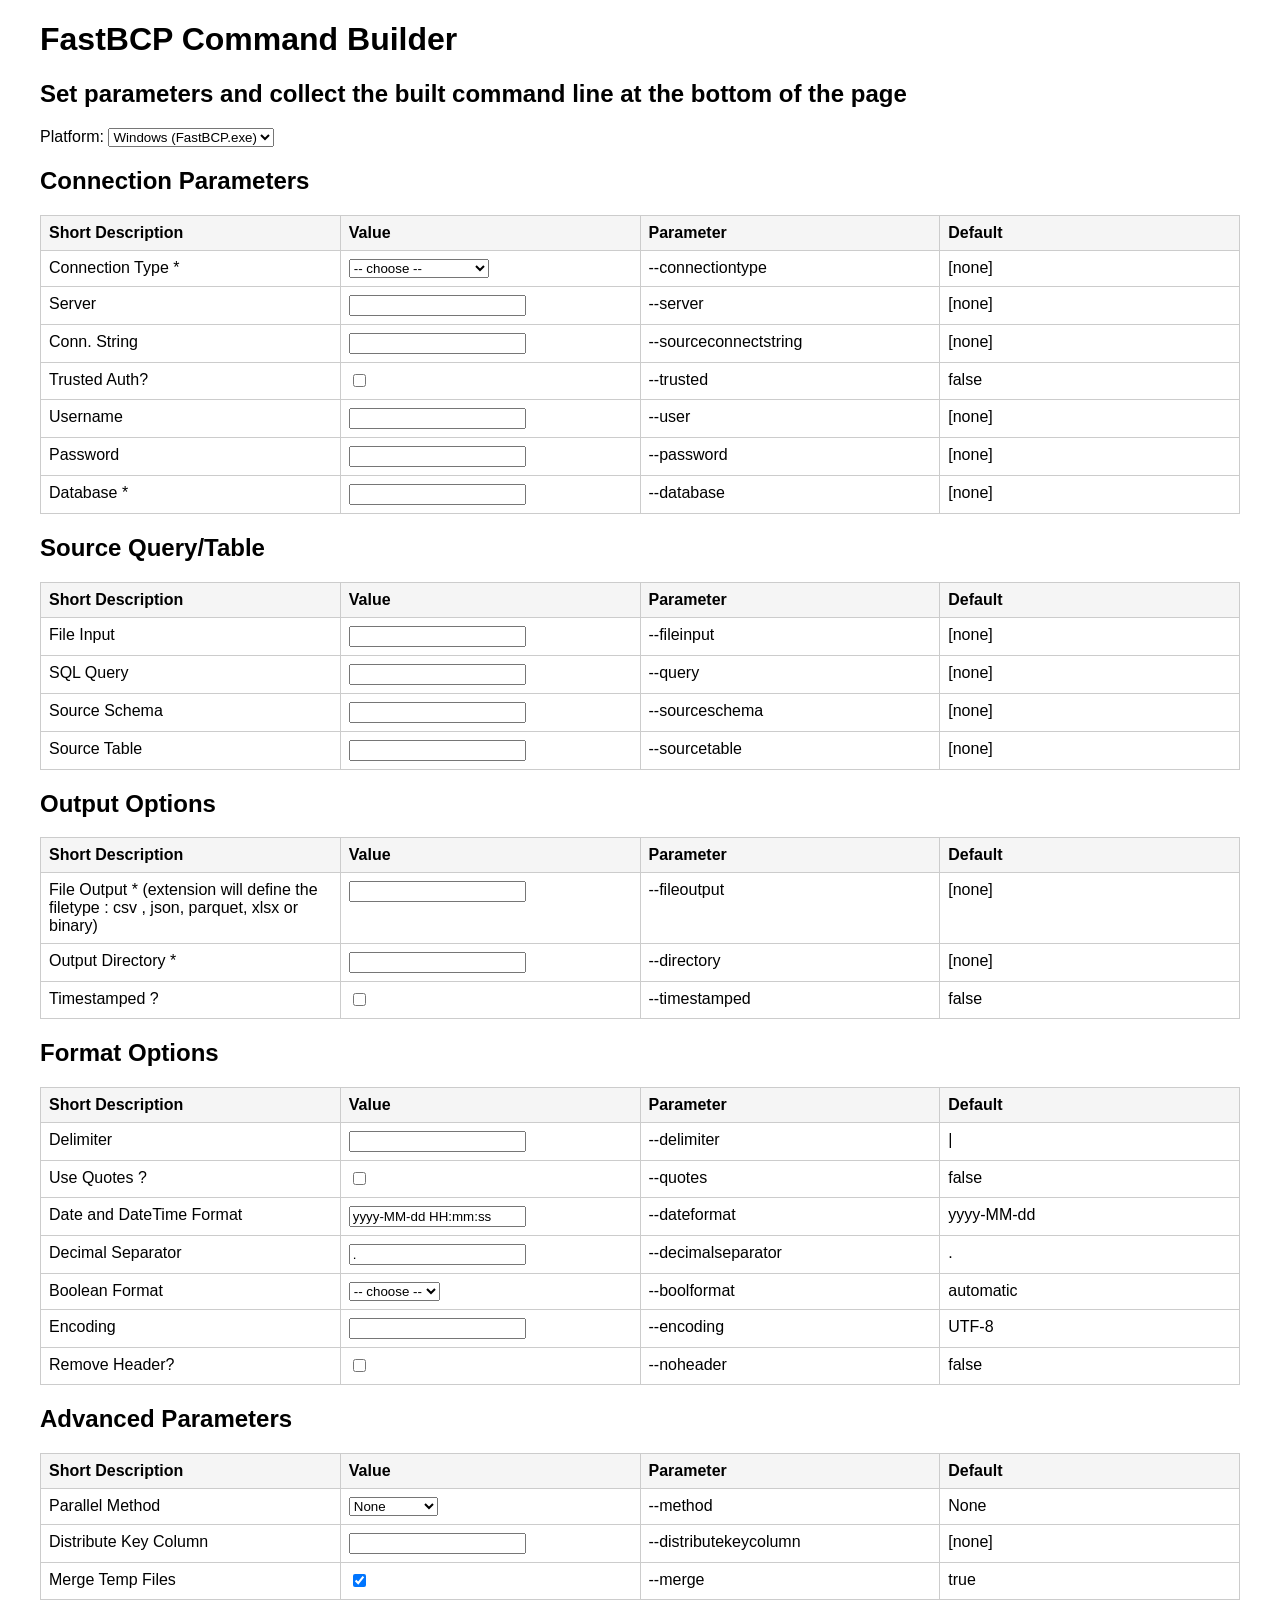
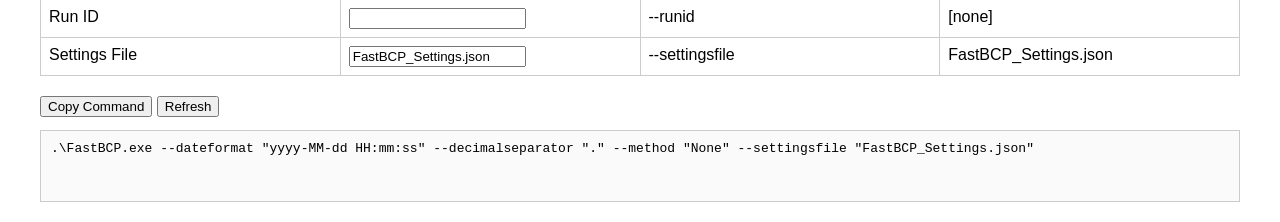
==== commit 85dc399f: "Revert "update wizard with Licence" This reverts commit 8c89237ab3e0febbe5364b3d443656a476aa0f41." ====
--- a/FastBCP_Wizard.html
+++ b/FastBCP_Wizard.html
@@ -7,811 +7,629 @@
 </head>
 <body>
 
-    <h1>FastTransfer Command Line Wizard</h1>
-    <h2>Set parameters and collect the built command line at the bottom of the page</h2>
-
-    <!-- Platform (Windows or Linux) -->
-    <label for="platform">Platform:</label>
-    <select id="platform" onchange="updateCommand()">
-        <option value="windows">Windows (FastTransfer.exe)</option>
-        <option value="linux">Linux (FastTransfer)</option>
-    </select>
-
-
-
-    <!--  =================== SOURCE SECTION  =================== -->
-    <div class="section">
-        <h2>Source Configuration</h2>
-        <table>
-            <thead>
-                <tr>
-                    <th>Short Description</th>
-                    <th>Value</th>
-                    <th>Parameter</th>
-                    <th>Default</th>
-                </tr>
-            </thead>
-            <tbody>
-                <!-- sourceconnectiontype -->
-                <tr>
-                    <td>Source Conn. Type</td>
-                    <td>
-                        <select id="sourceconnectiontype" onchange="onSourceTypeChange(); updateCommand()">
-                            <option value="">-- choose --</option>
-                            <option value="clickhouse">clickhouse</option>
-                            <option value="duckdb">duckdb</option>
-                            <option value="duckdbstream">duckdbstream</option>
-                            <option value="hana">hana</option>
-                            <option value="mssql">mssql</option>
-                            <option value="msoledbsql">msoledbsql</option>
-                            <option value="mysql">mysql</option>
-                            <option value="nzoledb">nzoledb</option>
-                            <option value="nzsql">nzsql</option>
-                            <option value="odbc">odbc</option>
-                            <option value="oledb">oledb</option>
-                            <option value="oraodp">oraodp</option>
-                            <option value="pgcopy">pgcopy</option>
-                            <option value="pgsql">pgsql</option>
-                            <option value="teradata">teradata</option>
-                        </select>
-                    </td>
-                    <td>--sourceconnectiontype</td>
-                    <td>[none]</td>
-                </tr>
-
-                <!-- sourceconnectstring vs (sourcedsn, sourceprovider, sourceserver, sourceuser, sourcepassword, sourcetrusted) -->
-                <tr id="tr-sourceconnectstring">
-                    <td>Source Connect String</td>
-                    <td><input type="text" id="sourceconnectstring" oninput="onSourceConnectstringChange(); updateCommand()"></td>
-                    <td>--sourceconnectstring</td>
-                    <td>[none]</td>
-                </tr>
-
-                <!-- sourcedsn (only if not using sourceconnectstring) -->
-                <tr id="tr-sourcedsn">
-                    <td>ODBC DSN</td>
-                    <td><input type="text" id="sourcedsn" oninput="updateCommand()"></td>
-                    <td>--sourcedsn</td>
-                    <td>[none]</td>
-                </tr>
-
-                <!-- sourceprovider (only if not using sourceconnectstring nor sourcedsn) -->
-                <tr id="tr-sourceprovider">
-                    <td>OleDB Provider</td>
-                    <td><input type="text" id="sourceprovider" oninput="updateCommand()"></td>
-                    <td>--sourceprovider</td>
-                    <td>[none]</td>
-                </tr>
-
-                <!-- sourceserver (only if not using sourceconnectstring nor sourcedsn) -->
-                <tr id="tr-sourceserver">
-                    <td>Source Server</td>
-                    <td><input type="text" id="sourceserver" oninput="updateCommand()"></td>
-                    <td>--sourceserver</td>
-                    <td>[none]</td>
-                </tr>
-
-                <!-- sourcetrusted vs (sourceuser, sourcepassword) -->
-                <tr id="tr-sourcetrusted">
-                    <td>Source Trusted Auth?</td>
-                    <td><input type="checkbox" id="sourcetrusted" onchange="onSourceTrustedChange(); updateCommand()"></td>
-                    <td>--sourcetrusted</td>
-                    <td>false</td>
-                </tr>
-
-                <tr id="tr-sourceuser">
-                    <td>Source User</td>
-                    <td><input type="text" id="sourceuser" oninput="updateCommand()"></td>
-                    <td>--sourceuser</td>
-                    <td>[none]</td>
-                </tr>
-
-                <tr id="tr-sourcepassword">
-                    <td>Source Password</td>
-                    <td><input type="password" id="sourcepassword" oninput="updateCommand()"></td>
-                    <td>--sourcepassword</td>
-                    <td>[none]</td>
-                </tr>
-
-                <!-- sourcedatabase -->
-                <tr id="tr-sourcedatabase">
-                    <td>Source Database</td>
-                    <td><input type="text" id="sourcedatabase" oninput="updateCommand()"></td>
-                    <td>--sourcedatabase</td>
-                    <td>[none]</td>
-                </tr>
-            </tbody>
-        </table>
-    </div>
-
-    <!--  =================== SOURCE QUERY/TABLE SECTION  =================== -->
-    <div class="section">
-        <h2>Source Query / Table</h2>
-        <table>
-            <thead>
-                <tr>
-                    <th>Short Description</th>
-                    <th>Value</th>
-                    <th>Parameter</th>
-                    <th>Default</th>
-                </tr>
-            </thead>
-            <tbody>
-                <!-- sourceschema -->
-                <tr id="tr-sourceschema">
-                    <td>Source Schema</td>
-                    <td><input type="text" id="sourceschema" oninput="updateCommand()"></td>
-                    <td>--sourceschema</td>
-                    <td>[none]</td>
-                </tr>
-
-                <!-- sourcetable -->
-                <tr id="tr-sourcetable">
-                    <td>Source Table</td>
-                    <td><input type="text" id="sourcetable" oninput="updateCommand()"></td>
-                    <td>--sourcetable</td>
-                    <td>[none]</td>
-                </tr>
-
-                <!-- query vs fileinput (one or none used) -->
-                <tr id="tr-query">
-                    <td>SQL Query</td>
-                    <td><input type="text" id="query" oninput="onQueryChange(); updateCommand()"></td>
-                    <td>--query</td>
-                    <td>[none]</td>
-                </tr>
-
-                <tr id="tr-fileinput">
-                    <td>File Input</td>
-                    <td><input type="text" id="fileinput" oninput="onFileInputChange(); updateCommand()"></td>
-                    <td>--fileinput</td>
-                    <td>[none]</td>
-                </tr>
-            </tbody>
-        </table>
-    </div>
-
-    <!--  =================== TARGET SECTION  =================== -->
-    <div class="section">
-        <h2>Target Configuration</h2>
-        <table>
-            <thead>
-                <tr>
-                    <th>Short Description</th>
-                    <th>Value</th>
-                    <th>Parameter</th>
-                    <th>Default</th>
-                </tr>
-            </thead>
-            <tbody>
-                <!-- targetconnectiontype -->
-                <tr>
-                    <td>Target Conn. Type</td>
-                    <td>
-                        <select id="targetconnectiontype" onchange="updateCommand()">
-                            <option value="">-- choose --</option>
-                            <option value="clickhousebulk">clickhousebulk</option>
-                            <option value="duckdb">duckdb</option>
-                            <option value="hanabulk">hanabulk</option>
-                            <option value="msbulk">msbulk</option>
-                            <option value="mysqlbulk">mysqlbulk</option>
-                            <option value="nzbulk">nzbulk</option>
-                            <option value="orabulk">orabulk</option>
-                            <option value="oradirect">oradirect</option>
-                            <option value="pgcopy">pgcopy</option>
-                            <option value="pgsql">pgsql</option>
-                        </select>
-                    </td>
-                    <td>--targetconnectiontype</td>
-                    <td>[none]</td>
-                </tr>
-
-                <!-- targetconnectstring vs (targetserver, targetuser, targetpassword, targettrusted) -->
-                <tr id="tr-targetconnectstring">
-                    <td>Target Connect String</td>
-                    <td><input type="text" id="targetconnectstring" oninput="onTargetConnectstringChange(); updateCommand()"></td>
-                    <td>--targetconnectstring</td>
-                    <td>[none]</td>
-                </tr>
-
-                <tr id="tr-targetserver">
-                    <td>Target Server</td>
-                    <td><input type="text" id="targetserver" oninput="updateCommand()"></td>
-                    <td>--targetserver</td>
-                    <td>[none]</td>
-                </tr>
-
-                <tr id="tr-targettrusted">
-                    <td>Target Trusted Auth?</td>
-                    <td><input type="checkbox" id="targettrusted" onchange="onTargetTrustedChange(); updateCommand()"></td>
-                    <td>--targettrusted</td>
-                    <td>false</td>
-                </tr>
-
-                <tr id="tr-targetuser">
-                    <td>Target User</td>
-                    <td><input type="text" id="targetuser" oninput="updateCommand()"></td>
-                    <td>--targetuser</td>
-                    <td>[none]</td>
-                </tr>
-
-                <tr id="tr-targetpassword">
-                    <td>Target Password</td>
-                    <td><input type="password" id="targetpassword" oninput="updateCommand()"></td>
-                    <td>--targetpassword</td>
-                    <td>[none]</td>
-                </tr>
-
-                <!-- targetdatabase -->
-                <tr id="tr-targetdatabase">
-                    <td>Target Database</td>
-                    <td><input type="text" id="targetdatabase" oninput="updateCommand()"></td>
-                    <td>--targetdatabase</td>
-                    <td>[none]</td>
-                </tr>
-
-                <!-- targetschema -->
-                <tr>
-                    <td>Target Schema</td>
-                    <td><input type="text" id="targetschema" oninput="updateCommand()"></td>
-                    <td>--targetschema</td>
-                    <td>[none]</td>
-                </tr>
-
-                <!-- targettable -->
-                <tr>
-                    <td>Target Table</td>
-                    <td><input type="text" id="targettable" oninput="updateCommand()"></td>
-                    <td>--targettable</td>
-                    <td>[none]</td>
-                </tr>
-            </tbody>
-        </table>
-    </div>
-
-    <!--  =================== ADVANCED / PARALLEL SECTION  =================== -->
-    <div class="section">
-        <h2>Advanced / Parallel</h2>
-        <table>
-            <thead>
-                <tr>
-                    <th>Short Description</th>
-                    <th>Value</th>
-                    <th>Parameter</th>
-                    <th>Default</th>
-                </tr>
-            </thead>
-            <tbody>
-                <!-- degree -->
-                <tr id="tr-degree">
-                    <td>Parallel Degree</td>
-                    <td><input type="number" id="degree" value="-2" min="-32" max="1024" oninput="updateCommand()"></td>
-                    <td>--degree</td>
-                    <td>-2</td>
-                </tr>
-
-                <!-- method -->
-                <tr>
-                    <td>Method</td>
-                    <td>
-                        <select id="method" onchange="onMethodChange(); updateCommand()">
-                            <option value="None">None</option>
-                            <option value="Ctid">Ctid (PostgreSQL Only)</option>
-                            <option value="DataDriven">DataDriven</option>
-                            <option value="Ntile">Ntile</option>
-                            <option value="NZDataSlice">NZDataSlice (Netezza Only)</option>
-                            <option value="Random">Random</option>
-                            <option value="RangeId">RangeId</option>
-                            <option value="Rowid">Rowid (Oracle Only)</option>
-                        </select>
-                    </td>
-                    <td>--method</td>
-                    <td>None</td>
-                </tr>
-
-                <!-- distributekeycolumn -->
-                <tr id="tr-distributekeycolumn">
-                    <td>Distribute Key Column</td>
-                    <td><input type="text" id="distributekeycolumn" oninput="updateCommand()"></td>
-                    <td>--distributekeycolumn</td>
-                    <td>[none]</td>
-                </tr>
-
-                <!-- datadrivenquery -->
-                <tr id="tr-datadrivenquery">
-                    <td>DataDriven Query (optionnal)</td>
-                    <td><input type="text" id="datadrivenquery" oninput="updateCommand()"></td>
-                    <td>--datadrivenquery</td>
-                    <td>[none]</td>
-                </tr>
-
-                <!-- loadmode -->
-                <tr>
-                    <td>Load Mode</td>
-                    <td>
-                        <select id="loadmode" onchange="updateCommand()">
-                            <option value="Append">Append</option>
-                            <option value="Truncate">Truncate</option>
-                            <!-- <option value="Replace">Replace</option> -->
-                        </select>
-                    </td>
-                    <td>--loadmode</td>
-                    <td>Append</td>
-                </tr>
-
-                <!-- mapmethod -->
-                <tr>
-                    <td>Column Map Method</td>
-                    <td>
-                        <select id="mapmethod" onchange="updateCommand()">
-                            <option value="Position">Position</option>
-                            <option value="Name">Name</option>
-                        </select>
-                    </td>
-                    <td>--mapmethod</td>
-                    <td>Position</td>
-                </tr>
-
-                <!-- batchsize -->
-                <tr>
-                    <td>Batch Size</td>
-                    <td><input type="number" id="batchsize" value="1048576" oninput="updateCommand()"></td>
-                    <td>--batchsize</td>
-                    <td>1048576</td>
-                </tr>
-
-                <!-- useworktables -->
-                <tr>
-                    <td>Use Work Tables?</td>
-                    <td><input type="checkbox" id="useworktables" onchange="updateCommand()"></td>
-                    <td>--useworktables</td>
-                    <td>false</td>
-                </tr>
-            </tbody>
-        </table>
-
-        <!--  =================== LOGGING SECTION  =================== -->
-        <div class="section">
-            <h2>Logging</h2>
-            <table>
-                <thead>
-                    <tr>
-                        <th>Short Description</th>
-                        <th>Value</th>
-                        <th>Parameter</th>
-                        <th>Default</th>
-                    </tr>
-                </thead>
-                <tbody>
-                    <!-- runid -->
-                    <tr>
-                        <td>Run ID</td>
-                        <td><input type="text" id="runid" oninput="updateCommand()"></td>
-                        <td>--runid</td>
-                        <td>[none]</td>
-                    </tr>
-
-                    <!-- settingsfile -->
-                    <tr>
-                        <td>Settings File</td>
-                        <td><input type="text" id="settingsfile" oninput="updateCommand()"></td>
-                        <td>--settingsfile</td>
-                        <td>[none]</td>
-                    </tr>
-                </tbody>
-            </table>
-        </div>
-
-        <!--  =================== LICENCE SECTION  =================== -->
-        <div class="section">
-            <h2>Licence</h2>
-            <table>
-                <thead>
-                    <tr>
-                        <th>Short Description</th>
-                        <th>Value</th>
-                        <th>Parameter</th>
-                        <th>Default</th>
-                    </tr>
-                </thead>
-                <tbody>
-                    <!-- licence -->
-                    <tr>
-                        <td>Licence</td>
-                        <td><input type="text" id="licence" oninput="updateCommand()"></td>
-                        <td>--licence</td>
-                        <td>[none] but use FastBCP.lic if not provide</td>
-                    </tr>
-                </tbody>
-            </table>
-        </div>
-
-
-        <!--  =================== COMMAND OUTPUT  =================== -->
-        <button type="button" onclick="copyCommand()">Copy Command</button>
-        <button type="button" onclick="updateCommand()">Refresh</button>
+<h1>FastBCP Command Builder</h1> 
+<h2>Set parameters and collect the built command line at the bottom of the page</h2>
+
+<!-- Platform (Windows or Linux) -->
+<label for="platform">Platform:</label>
+<select id="platform" onchange="updateCommand()">
+  <option value="windows">Windows (FastBCP.exe)</option>
+  <option value="linux">Linux (FastBCP)</option>
+</select>
+
+<!-- ==================== CONNECTION PARAMETERS SECTION ==================== -->
+<div class="section">
+  <h2>Connection Parameters</h2>
+  <table>
+    <thead>
+      <tr>
+        <th>Short Description</th>
+        <th>Value</th>
+        <th>Parameter</th>
+        <th>Default</th>
+      </tr>
+    </thead>
+    <tbody>
+      <!-- connectiontype -->
+      <tr>
+        <td>Connection Type *</td>
+        <td>
+          <select id="connectiontype" onchange="onConnectionTypeChange(); updateCommand()">
+            <option value="">-- choose --</option>
+            <option value="clickhouse">clickhouse</option>
+            <option value="hana">hana</option>
+            <option value="odbc">odbc</option>
+            <option value="oledb">oledb</option>
+            <option value="mssql">mssql</option>
+            <option value="mysql">mysql</option>
+            <option value="msoledbsql">msoledbsql</option>
+            <option value="nzoledb">netezza (nzoledb)</option>
+            <option value="nzsql">netezza (nzsql)</option>
+            <option value="oraodp">oracle (oraodp)</option>
+            <option value="pgcopy">postgresql (pgcopy)</option>
+            <option value="pgsql">postgresql (pgsql)</option>            
+            <option value="teradata">teradata</option>
+            <!-- more if needed -->
+          </select>
+        </td>
+        <td>--connectiontype</td>
+        <td>[none]</td>
+      </tr>
+
+      <!-- dsn (only if connectiontype == odbc) -->
+      <tr id="tr-dsn">
+        <td>ODBC DSN</td>
+        <td><input type="text" id="dsn" oninput="updateCommand()"></td>
+        <td>--dsn</td>
+        <td>[none]</td>
+      </tr>
+
+      <!-- provider (only if connectiontype == oledb) -->
+      <tr id="tr-provider">
+        <td>OLE DB Provider</td>
+        <td><input type="text" id="provider" oninput="updateCommand()"></td>
+        <td>--provider</td>
+        <td>[none]</td>
+      </tr>
+
+      <!-- server (for other connection types) -->
+      <tr id="tr-server">
+        <td>Server</td>
+        <td><input type="text" id="server" oninput="updateCommand()"></td>
+        <td>--server</td>
+        <td>[none]</td>
+      </tr>
+
+      <!-- sourceconnectstring -->
+      <tr>
+        <td>Conn. String</td>
+        <td><input type="text" id="sourceconnectstring" oninput="updateCommand()"></td>
+        <td>--sourceconnectstring</td>
+        <td>[none]</td>
+      </tr>
+
+      <!-- trusted -->
+      <tr>
+        <td>Trusted Auth?</td>
+        <td><input type="checkbox" id="trusted" onchange="updateCommand()"></td>
+        <td>--trusted</td>
+        <td>false</td>
+      </tr>
+
+      <!-- user -->
+      <tr>
+        <td>Username</td>
+        <td><input type="text" id="user" oninput="updateCommand()"></td>
+        <td>--user</td>
+        <td>[none]</td>
+      </tr>
+
+      <!-- password -->
+      <tr>
+        <td>Password</td>
+        <td><input type="text" id="password" oninput="updateCommand()"></td>
+        <td>--password</td>
+        <td>[none]</td>
+      </tr>
+
+      <!-- database -->
+      <tr>
+        <td>Database *</td>
+        <td><input type="text" id="database" oninput="updateCommand()"></td>
+        <td>--database</td>
+        <td>[none]</td>
+      </tr>
+    </tbody>
+  </table>
+</div>
+
+<!-- ==================== SOURCE QUERY / TABLE SECTION ==================== -->
+<div class="section">
+  <h2>Source Query/Table</h2>
+  <table>
+    <thead>
+      <tr>
+        <th>Short Description</th>
+        <th>Value</th>
+        <th>Parameter</th>
+        <th>Default</th>
+      </tr>
+    </thead>
+    <tbody>
+      <!-- fileinput -->
+      <tr>
+        <td>File Input</td>
+        <td><input type="text" id="fileinput" onchange="updateCommand()"></td>
+        <td>--fileinput</td>
+        <td>[none]</td>
+      </tr>
+
+      <!-- query -->
+      <tr>
+        <td>SQL Query</td>
+        <td><input type="text" id="query" oninput="updateCommand()"></td>
+        <td>--query</td>
+        <td>[none]</td>
+      </tr>
+
+      <!-- sourceschema -->
+      <tr>
+        <td>Source Schema</td>
+        <td><input type="text" id="sourceschema" oninput="updateCommand()"></td>
+        <td>--sourceschema</td>
+        <td>[none]</td>
+      </tr>
+
+      <!-- sourcetable -->
+      <tr>
+        <td>Source Table</td>
+        <td><input type="text" id="sourcetable" oninput="updateCommand()"></td>
+        <td>--sourcetable</td>
+        <td>[none]</td>
+      </tr>
+    </tbody>
+  </table>
+</div>
+
+<!-- ==================== OUTPUT OPTIONS SECTION ==================== -->
+<div class="section">
+  <h2>Output Options</h2>
+  <table>
+    <thead>
+      <tr>
+        <th>Short Description</th>
+        <th>Value</th>
+        <th>Parameter</th>
+        <th>Default</th>
+      </tr>
+    </thead>
+    <tbody>
+      <!-- fileoutput -->
+      <tr>
+        <td>File Output * (extension will define the filetype : csv , json, parquet, xlsx or binary)</td>
+        <td><input type="text" id="fileoutput" onchange="updateCommand()"></td>
+        <td>--fileoutput</td>
+        <td>[none]</td>
+      </tr>
+
+      <!-- directory -->
+      <tr>
+        <td>Output Directory *</td>
+        <td><input type="text" id="directory" oninput="updateCommand()"></td>
+        <td>--directory</td>
+        <td>[none]</td>
+      </tr>
+
+      <!-- timestamped -->
+      <tr>
+        <td>Timestamped ?</td>
+        <td><input type="checkbox" id="timestamped" onchange="updateCommand()"></td>
+        <td>--timestamped</td>
+        <td>false</td>
+      </tr>
+    </tbody>
+  </table>
+
+ <!-- ==================== FORMAT OPTIONS SECTION ==================== -->
+<div class="section">
+  <h2>Format Options</h2>
+  <table>
+    <thead>
+      <tr>
+        <th>Short Description</th>
+        <th>Value</th>
+        <th>Parameter</th>
+        <th>Default</th>
+      </tr>
+    </thead>
+    <tbody> 
+
+      <!-- delimiter -->
+      <tr>
+        <td>Delimiter</td>
+        <td><input type="text" id="delimiter" value="" oninput="updateCommand()"></td>
+        <td>--delimiter</td>
+        <td>|</td>
+      </tr>
+
+      <!-- quotes -->
+      <tr>
+        <td>Use Quotes ?</td>
+        <td><input type="checkbox" id="quotes" onchange="updateCommand()"></td>
+        <td>--quotes</td>
+        <td>false</td>
+      </tr>
+
+      <!-- dateformat -->
+      <tr>
+        <td>Date and DateTime Format</td>
+        <td><input type="text" id="dateformat" value="yyyy-MM-dd HH:mm:ss" oninput="updateCommand()"></td>
+        <td>--dateformat</td>
+        <td>yyyy-MM-dd</td>
+      </tr>
+
+      <!-- decimalseparator -->
+      <tr>
+      <td>Decimal Separator</td>
+      <td><input type="text" id="decimalseparator" value="." oninput="updateCommand()"></td>
+      <td>--decimalseparator</td>
+      <td>.</td>
+    </tr>
+
+    <!-- boolformat -->
+    <tr>
+      <td>Boolean Format</td>
+      <td>
+        <select id="boolformat" onchange="updateCommand()">
+          <option value="">-- choose --</option>
+          <option value="automatic">automatic</option>
+          <option value="true/false">true/false</option>
+          <option value="1/0">1/0</option>
+          <option value="t/f">t/f</option>
+        </select>
+      </td>
+      <td>--boolformat</td>
+      <td>automatic</td>
+    </tr>
+
+      <!-- encoding -->
+      <tr>
+        <td>Encoding</td>
+        <td><input type="text" id="encoding" value="" oninput="updateCommand()"></td>
+        <td>--encoding</td>
+        <td>UTF-8</td>
+      </tr>
+
+  
+
+      <!-- noheader -->
+      <tr>
+        <td>Remove Header?</td>
+        <td><input type="checkbox" id="noheader" onchange="updateCommand()"></td>
+        <td>--noheader</td>
+        <td>false</td>
+      </tr>
+    </tbody>
+  </table>
+</div>
+
+<!-- ==================== ADVANCED PARAMETERS SECTION ==================== -->
+<div class="section">
+  <h2>Advanced Parameters</h2>
+  <table>
+    <thead>
+      <tr>
+        <th>Short Description</th>
+        <th>Value</th>
+        <th>Parameter</th>
+        <th>Default</th>
+      </tr>
+    </thead>
+    <tbody>
+ 
+
+      <!-- method -->
+      <tr>
+        <td>Parallel Method</td>
+        <td>
+          <select id="method" onchange="onMethodChange(); updateCommand()">
+            <option value="None">None</option>
+            <option value="Random">Random</option>
+            <option value="DataDriven">DataDriven</option>
+            <option value="Ctid">Ctid</option>
+            <option value="Rowid">Rowid</option>
+            <option value="RangeId">RangeId</option>
+            <option value="Ntile">Ntile</option>
+          </select>
+        </td>
+        <td>--method</td>
+        <td>None</td>
+      </tr>
+
+      <!-- paralleldegree (only if method != None) -->
+      <tr id="tr-paralleldegree">
+        <td>Parallel Degree</td>
+        <td><input type="number" id="paralleldegree" value="-2" min="-32" max="1024" oninput="updateCommand()"></td>
+        <td>--paralleldegree</td>
+        <td>-2</td>
+      </tr>
+
+      <!-- distributekeycolumn -->
+      <tr id="tr-distributekeycolumn">
+        <td>Distribute Key Column</td>
+        <td><input type="text" id="distributekeycolumn" oninput="updateCommand()"></td>
+        <td>--distributekeycolumn</td>
+        <td>[none]</td>
+      </tr>
+
+      <!-- merge -->
+      <tr>
+        <td>Merge Temp Files</td>
+        <td><input type="checkbox" id="merge" checked onchange="updateCommand()"></td>
+        <td>--merge</td>
+        <td>true</td>
+      </tr>
+
+
+
+      <!-- runid -->
+      <tr>
+        <td>Run ID</td>
+        <td><input type="text" id="runid" oninput="updateCommand()"></td>
+        <td>--runid</td>
+        <td>[none]</td>
+      </tr>
+
+      <!-- settingsfile -->
+      <tr>
+        <td>Settings File</td>
+        <td><input type="text" id="settingsfile" value="FastBCP_Settings.json" oninput="updateCommand()"></td>
+        <td>--settingsfile</td>
+        <td>FastBCP_Settings.json</td>
+      </tr>
+    </tbody>
+  </table>
+</div>
+
+<!-- BUTTONS & RESULT -->
+<button type="button" onclick="copyCommand()">Copy Command</button>
+<button type="button" onclick="updateCommand()">Refresh</button>
 <pre id="result"></pre>
 
-        <script>
-            /* --- Show/hide logic for partial group constraints, etc. --- */
-
-            // If sourceconnectstring is used => hide DSN/provider/server/trusted
-            function onSourceConnectstringChange() {
-                const scs = document.getElementById('sourceconnectstring').value.trim();
-                if (scs) {
-                    document.getElementById('tr-sourcedsn').style.display = 'none';
-                    document.getElementById('tr-sourceprovider').style.display = 'none';
-                    document.getElementById('tr-sourceserver').style.display = 'none';
-                    document.getElementById('tr-sourcetrusted').style.display = 'none';
-                    document.getElementById('tr-sourceuser').style.display = 'none';
-                    document.getElementById('tr-sourcepassword').style.display = 'none';
-                    document.getElementById('tr-sourcedatabase').style.display = 'none';
-                } else {
-                    // Show them again
-                    document.getElementById('tr-sourcedsn').style.display = 'table-row';
-                    document.getElementById('tr-sourceprovider').style.display = 'table-row';
-                    document.getElementById('tr-sourceserver').style.display = 'table-row';
-                    document.getElementById('tr-sourcetrusted').style.display = 'table-row';
-                    document.getElementById('tr-sourcedatabase').style.display = 'table-row';
-                    // And we must check if trusted is toggled
-                    onSourceTrustedChange();
-                }
-            }
-
-            // If sourcetrusted => hide user/password
-            function onSourceTrustedChange() {
-                const trusted = document.getElementById('sourcetrusted').checked;
-                if (trusted) {
-                    document.getElementById('tr-sourceuser').style.display = 'none';
-                    document.getElementById('tr-sourcepassword').style.display = 'none';
-                } else {
-                    document.getElementById('tr-sourceuser').style.display = 'table-row';
-                    document.getElementById('tr-sourcepassword').style.display = 'table-row';
-                }
-            }
-
-            // If query => hide fileinput (group f,q)
-            function onQueryChange() {
-                const q = document.getElementById('query').value.trim();
-                if (q) {
-                    document.getElementById('fileinput').value = "";
-                    // maybe hide the row or just clear?
-                }
-            }
-
-            // If fileinput => clear query
-            function onFileInputChange() {
-                const f = document.getElementById('fileinput').value.trim();
-                if (f) {
-                    document.getElementById('query').value = "";
-                    // similarly, could hide the query row, etc.
-                }
-            }
-
-            // If targetconnectstring => hide targetserver, targettrusted, targetuser, targetpassword
-            function onTargetConnectstringChange() {
-                const tcs = document.getElementById('targetconnectstring').value.trim();
-                if (tcs) {
-                    document.getElementById('tr-targetserver').style.display = 'none';
-                    document.getElementById('tr-targettrusted').style.display = 'none';
-                    document.getElementById('tr-targetuser').style.display = 'none';
-                    document.getElementById('tr-targetpassword').style.display = 'none';
-                    document.getElementById('tr-targetdatabase').style.display = 'none';
-                } else {
-                    document.getElementById('tr-targetserver').style.display = 'table-row';
-                    document.getElementById('tr-targettrusted').style.display = 'table-row';
-                    document.getElementById('tr-targetuser').style.display = 'table-row';
-                    document.getElementById('tr-targetpassword').style.display = 'table-row';
-                    document.getElementById('tr-targetdatabase').style.display = 'table-row';
-                    onTargetTrustedChange();
-                }
-            }
-
-            // If targettrusted => hide user/password
-            function onTargetTrustedChange() {
-                const ttrusted = document.getElementById('targettrusted').checked;
-                if (ttrusted) {
-                    document.getElementById('tr-targetuser').style.display = 'none';
-                    document.getElementById('tr-targetpassword').style.display = 'none';
-                } else {
-                    document.getElementById('tr-targetuser').style.display = 'table-row';
-                    document.getElementById('tr-targetpassword').style.display = 'table-row';
-                }
-            }
-
-            // If method=DataDriven => show datadrivenquery, if method=Random => show distributekeycolumn, etc.
-            function onMethodChange() {
-                const method = document.getElementById('method').value;
-                // if method = None ==> cleanup parallel options
-                if (method === 'None') {
-
-                    // Hide distributekeycolumn
-                    document.getElementById('distributekeycolumn').value = "";
-                    document.getElementById('tr-distributekeycolumn').style.display = 'none';
-
-                    // Hide datadrivenquery
-                    document.getElementById('datadrivenquery').value = "";
-                    document.getElementById('tr-datadrivenquery').style.display = 'none';
-                    // Hide degree
-                    document.getElementById('degree').value = "";
-                }
-                else {
-                    // Show degree
-                    document.getElementById('tr-degree').style.display = 'table-row';
-                    document.getElementById('degree').value = "-2";
-
-                    // If DataDriven => show datadrivenquery, else hide
-                    if (method === 'DataDriven') {
-                        document.getElementById('tr-datadrivenquery').style.display = 'table-row';
-                    } else {
-                        document.getElementById('datadrivenquery').value = "";
-                        document.getElementById('tr-datadrivenquery').style.display = 'none';
-                    }
-                    // Example: if method=Random => you might want to highlight distributekeycolumn
-                    // We'll keep it always visible except for demonstration below:
-                    if (method === 'Ctid' || method === 'Rowid' || method === 'NZDataSlice') {
-                        // maybe hide distributekeycolumn
-                        document.getElementById('distributekeycolumn').value = "";
-                        document.getElementById('tr-distributekeycolumn').style.display = 'none';
-                    } else {
-                        document.getElementById('tr-distributekeycolumn').style.display = 'table-row';
-                    }
-                }
-
-
-                updateCommand();
-            }
-
-            /* --- Build the final command line --- */
-            function updateCommand() {
-                const platform = document.getElementById('platform').value;
-                let baseCmd = (platform === 'windows') ? '.\\FastTransfer.exe' : './FastTransfer';
-                let args = [];
-
-
-                // --sourceconnectiontype
-                const sctype = document.getElementById('sourceconnectiontype').value.trim();
-                if (sctype) {
-                    args.push(` --sourceconnectiontype "${sctype}"`);
-                }
-
-                // --sourceconnectstring
-                const scs = document.getElementById('sourceconnectstring').value.trim();
-                if (scs) {
-                    args.push(` --sourceconnectstring "${scs}"`);
-                } else {
-                    // if no connectstring, gather DSN/provider/server/trusted/user/password
-                    const dsn = document.getElementById('sourcedsn').value.trim();
-                    if (dsn) {
-                        args.push(` --sourcedsn "${dsn}"`);
-                    }
-                    const sprv = document.getElementById('sourceprovider').value.trim();
-                    if (sprv) {
-                        args.push(` --sourceprovider "${sprv}"`);
-                    }
-                    const ssvr = document.getElementById('sourceserver').value.trim();
-                    if (ssvr) {
-                        args.push(` --sourceserver "${ssvr}"`);
-                    }
-                    const strusted = document.getElementById('sourcetrusted').checked;
-                    if (strusted) {
-                        args.push(` --sourcetrusted`);
-                    } else {
-                        const suser = document.getElementById('sourceuser').value.trim();
-                        if (suser) {
-                            args.push(` --sourceuser "${suser}"`);
-                        }
-                        const spass = document.getElementById('sourcepassword').value.trim();
-                        if (spass) {
-                            args.push(` --sourcepassword "${spass}"`);
-                        }
-                    }
-                }
-
-                // --sourcedatabase
-                const sdb = document.getElementById('sourcedatabase').value.trim();
-                if (sdb) {
-                    args.push(` --sourcedatabase "${sdb}"`);
-                }
-
-                // --sourceschema
-                const ssch = document.getElementById('sourceschema').value.trim();
-                if (ssch) {
-                    args.push(` --sourceschema "${ssch}"`);
-                }
-
-                // --sourcetable
-                const stab = document.getElementById('sourcetable').value.trim();
-                if (stab) {
-                    args.push(` --sourcetable "${stab}"`);
-                }
-
-                // query vs fileinput
-                const q = document.getElementById('query').value.trim();
-                const f = document.getElementById('fileinput').value.trim();
-                if (q) {
-                    args.push(` --query "${q}"`);
-                } else if (f) {
-                    args.push(` --fileinput "${f}"`);
-                }
-
-                // targetconnectiontype
-                const tctype = document.getElementById('targetconnectiontype').value.trim();
-                if (tctype) {
-                    args.push(` --targetconnectiontype "${tctype}"`);
-                }
-
-                // targetconnectstring
-                const tcs = document.getElementById('targetconnectstring').value.trim();
-                if (tcs) {
-                    args.push(` --targetconnectstring "${tcs}"`);
-                } else {
-                    // gather targetserver / trusted / user / password
-                    const tsvr = document.getElementById('targetserver').value.trim();
-                    if (tsvr) {
-                        args.push(` --targetserver "${tsvr}"`);
-                    }
-                    const ttrusted = document.getElementById('targettrusted').checked;
-                    if (ttrusted) {
-                        args.push(` --targettrusted`);
-                    } else {
-                        const tuser = document.getElementById('targetuser').value.trim();
-                        if (tuser) {
-                            args.push(` --targetuser "${tuser}"`);
-                        }
-                        const tpass = document.getElementById('targetpassword').value.trim();
-                        if (tpass) {
-                            args.push(` --targetpassword "${tpass}"`);
-                        }
-                    }
-                }
-
-                // targetdatabase
-                const tdb = document.getElementById('targetdatabase').value.trim();
-                if (tdb) {
-                    args.push(` --targetdatabase "${tdb}"`);
-                }
-
-                // targetschema
-                const tsch = document.getElementById('targetschema').value.trim();
-                if (tsch) {
-                    args.push(` --targetschema "${tsch}"`);
-                }
-
-                // targettable
-                const ttab = document.getElementById('targettable').value.trim();
-                if (ttab) {
-                    args.push(` --targettable "${ttab}"`);
-                }
-
-                // degree
-                const degree = document.getElementById('degree').value;
-                if (degree) {
-                    args.push(` --degree ${degree}`);
-                }
-
-                // method
-                const method = document.getElementById('method').value;
-                if (method) {
-                    args.push(` --method "${method}"`);
-                }
-
-                // distributekeycolumn (only if row is visible, or always?)
-                if (document.getElementById('tr-distributekeycolumn').style.display !== 'none') {
-                    const dk = document.getElementById('distributekeycolumn').value.trim();
-                    if (dk) {
-                        args.push(` --distributekeycolumn "${dk}"`);
-                    }
-                }
-
-                // datadrivenquery (only if displayed)
-                if (document.getElementById('tr-datadrivenquery').style.display !== 'none') {
-                    const ddq = document.getElementById('datadrivenquery').value.trim();
-                    if (ddq) {
-                        args.push(` --datadrivenquery "${ddq}"`);
-                    }
-                }
-
-                // loadmode
-                const loadmode = document.getElementById('loadmode').value;
-                if (loadmode) {
-                    args.push(` --loadmode "${loadmode}"`);
-                }
-
-                // mapmethod
-                const mapmethod = document.getElementById('mapmethod').value;
-                if (mapmethod) {
-                    args.push(` --mapmethod "${mapmethod}"`);
-                }
-
-                // batchsize
-                const batchsize = document.getElementById('batchsize').value.trim();
-                if (batchsize) {
-                    args.push(` --batchsize ${batchsize}`);
-                }
-
-                // useworktables
-                const usework = document.getElementById('useworktables').checked;
-                if (usework) {
-                    args.push(` --useworktables`);
-                }
-
-                // runid
-                const runid = document.getElementById('runid').value.trim();
-                if (runid) {
-                    args.push(` --runid "${runid}"`);
-                }
-
-                // settingsfile
-                const sfile = document.getElementById('settingsfile').value.trim();
-                if (sfile) {
-                    args.push(` --settingsfile "${sfile}"`);
-                }
-
-                // licence
-                const licence = document.getElementById('licence').value.trim();
-                if (licence) {
-                    args.push(` --licence "${licence}"`);
-                }
-
-                // Build final command
-                let cmd = baseCmd;
-                if (args.length > 0) {
-                    cmd += " " + args.join(" ");
-                }
-
-                // Display
-                document.getElementById('result').textContent = cmd;
-            }
-
-            /* Copy to clipboard */
-            function copyCommand() {
-                const cmd = document.getElementById('result').textContent;
-                navigator.clipboard.writeText(cmd)
-                    .then(() => alert('Command copied!'))
-                    .catch(() => alert('Unable to copy.'));
-            }
-
-            /* On page load, init display states */
-            function initDisplayStates() {
-                // Hide optional rows as needed
-                document.getElementById('tr-datadrivenquery').style.display = 'none';
-                // By default, hide distributekeycolumn
-                document.getElementById('tr-distributekeycolumn').style.display = 'none';
-                // By default hide degree
-                document.getElementById('tr-degree').style.display = 'none';
-                document.getElementById('degree').value = "";
-                document.getElementById('tr-sourcedsn').style.display = 'none';
-                document.getElementById('tr-sourceprovider').style.display = 'none';
-
-            }
-
-            function onSourceTypeChange() {
-                const sctype = document.getElementById('sourceconnectiontype').value.trim();
-                if (sctype === 'odbc') {
-                    document.getElementById('tr-sourcedsn').style.display = 'table-row';
-                    document.getElementById('tr-sourceprovider').style.display = 'none';
-                    document.getElementById('tr-sourceconnectstring').style.display = 'none';
-                    document.getElementById('tr-sourceserver').style.display = 'none';
-                } else if (sctype === 'oledb') {
-                    document.getElementById('tr-sourcedsn').style.display = 'none';
-                    document.getElementById('tr-sourceprovider').style.display = 'table-row';
-                    document.getElementById('tr-sourceconnectstring').style.display = 'none';
-                    document.getElementById('tr-sourceserver').style.display = 'table-row';
-                } else {
-                    document.getElementById('tr-sourcedsn').style.display = 'none';
-                    document.getElementById('tr-sourceprovider').style.display = 'none';
-                    document.getElementById('tr-sourceconnectstring').style.display = 'table-row';
-                    document.getElementById('tr-sourceserver').style.display = 'table-row';
-                }
-
-                onSourceTrustedChange();
-            }
-
-
-
-            initDisplayStates();
-            updateCommand();
-        </script>
+<script>
+// --- Show/Hide logic based on connection type ---
+function onConnectionTypeChange() {
+  const ctype = document.getElementById('connectiontype').value;
+
+  // If ctype = "odbc" => show tr-dsn, hide tr-provider, hide tr-server
+  // If ctype = "oledb" => show tr-provider, hide tr-dsn, hide tr-server
+  // Else => show tr-server, hide tr-dsn, hide tr-provider
+
+  if (ctype === 'odbc') {
+    document.getElementById('tr-dsn').style.display = 'table-row';
+    document.getElementById('tr-provider').style.display = 'none';
+    document.getElementById('tr-server').style.display = 'none';
+  } 
+  else if (ctype === 'oledb') {
+    document.getElementById('tr-dsn').style.display = 'none';
+    document.getElementById('tr-provider').style.display = 'table-row';
+    document.getElementById('tr-server').style.display = 'table-row';
+  }
+  else {
+    // e.g. mssql, pgsql, mysql, ...
+    document.getElementById('tr-dsn').style.display = 'none';
+    document.getElementById('tr-provider').style.display = 'none';
+    document.getElementById('tr-server').style.display = 'table-row';
+  }
+}
+
+// --- Show/Hide logic based on method ---
+function onMethodChange() {
+  const method = document.getElementById('method').value;
+  // If method == "None", hide paralleldegree
+  if (method === 'None') {
+    document.getElementById('tr-paralleldegree').style.display = 'none';
+  } else {
+    document.getElementById('tr-paralleldegree').style.display = 'table-row';
+  }
+    // Hide distributekeycolumn if the method is ctid or rowid
+  if (method === 'Ctid' || method === 'Rowid') {
+    document.getElementById('tr-distributekeycolumn').style.display = 'none';
+  } else {
+    document.getElementById('tr-distributekeycolumn').style.display = 'table-row';
+  }
+}
+
+// --- Build the final command ---
+function updateCommand() {
+  const platform = document.getElementById('platform').value;
+  let baseCmd = (platform === 'windows') ? '.\\FastBCP.exe' : './FastBCP';
+  let args = [];
+
+  // --connectiontype
+  const connectiontype = document.getElementById('connectiontype').value;
+  if (connectiontype) {
+    args.push(`--connectiontype "${connectiontype}"`);
+  }
+
+  // Condition-based rows: check if they're visible before adding the parameter
+  if (document.getElementById('tr-dsn').style.display !== 'none') {
+    const dsn = document.getElementById('dsn').value.trim();
+    if (dsn) {
+      args.push(`--dsn "${dsn}"`);
+    }
+  }
+  if (document.getElementById('tr-provider').style.display !== 'none') {
+    const provider = document.getElementById('provider').value.trim();
+    if (provider) {
+      args.push(`--provider "${provider}"`);
+    }
+  }
+  if (document.getElementById('tr-server').style.display !== 'none') {
+    const server = document.getElementById('server').value.trim();
+    if (server) {
+      args.push(`--server "${server}"`);
+    }
+  }
+
+  // --sourceconnectstring
+  const scs = document.getElementById('sourceconnectstring').value.trim();
+  if (scs) {
+    args.push(`--sourceconnectstring "${scs}"`);
+  }
+
+  // --trusted vs user/password
+  const trusted = document.getElementById('trusted').checked;
+  if (trusted) {
+    args.push(`--trusted`);
+  } else {
+    const user = document.getElementById('user').value.trim();
+    const password = document.getElementById('password').value.trim();
+    if (user) {
+      args.push(`--user "${user}"`);
+    }
+    if (password) {
+      args.push(`--password "${password}"`);
+    }
+  }
+
+  // --database
+  const database = document.getElementById('database').value.trim();
+  if (database) {
+    args.push(`--database "${database}"`);
+  }
+
+  // --fileinput vs --query
+  const fileinput = document.getElementById('fileinput').value.trim();
+  const query = document.getElementById('query').value.trim();
+  if (fileinput) {
+    args.push(`--fileinput "${fileinput.name}"`);
+  } else if (query) {
+    args.push(`--query "${query}"`);
+  }
+
+  // --sourceschema
+  const sourceschema = document.getElementById('sourceschema').value.trim();
+  if (sourceschema) {
+    args.push(`--sourceschema "${sourceschema}"`);
+  }
+
+  // --sourcetable
+  const sourcetable = document.getElementById('sourcetable').value.trim();
+  if (sourcetable) {
+    args.push(`--sourcetable "${sourcetable}"`);
+  }
+
+  // --fileoutput
+  const fileoutput = document.getElementById('fileoutput').value.trim();
+  if (fileoutput) {
+    args.push(`--fileoutput "${fileoutput}"`);
+  }
+
+  // --directory
+  const directory = document.getElementById('directory').value.trim();
+  if (directory) {
+    args.push(`--directory "${directory}"`);
+  }
+
+  // --delimiter
+  const delimiter = document.getElementById('delimiter').value;
+  if (delimiter) {
+    args.push(`--delimiter "${delimiter}"`);
+  }
+
+  // --quotes
+  const quotes = document.getElementById('quotes').checked;
+  if (quotes) {
+    args.push(`--quotes true`);
+  }
+
+  // --dateformat
+  const dateformat = document.getElementById('dateformat').value.trim();
+  if (dateformat) {
+    args.push(`--dateformat "${dateformat}"`);
+  }
+
+  // --encoding
+  const encoding = document.getElementById('encoding').value.trim();
+  if (encoding) {
+    args.push(`--encoding "${encoding}"`);
+  }
+
+  // --timestamped
+  const timestamped = document.getElementById('timestamped').checked;
+  if (timestamped) {
+    args.push(`--timestamped`);
+  }
+
+  // --noheader
+  const noheader = document.getElementById('noheader').checked;
+  if (noheader) {
+    args.push(`--noheader`);
+  }
+
+  // --decimalseparator
+  const decimalseparator = document.getElementById('decimalseparator').value.trim();
+  if (decimalseparator) {
+    args.push(`--decimalseparator "${decimalseparator}"`);
+  }
+
+  // --method
+  const method = document.getElementById('method').value;
+  if (method) {
+    args.push(`--method "${method}"`);
+  }
+
+  // --paralleldegree (only if visible => method != None)
+  if (document.getElementById('tr-paralleldegree').style.display !== 'none') {
+    const pd = document.getElementById('paralleldegree').value;
+    if (pd) {
+      args.push(`--paralleldegree ${pd}`);
+    }
+  }
+
+  // --distributekeycolumn
+  const dkc = document.getElementById('distributekeycolumn').value.trim();
+  if (dkc) {
+    args.push(`--distributekeycolumn "${dkc}"`);
+  }
+
+  // --merge
+  const merge = document.getElementById('merge').checked;
+  if (!merge) {
+    args.push(`--merge false`);
+  }
+
+  // --boolformat
+  const boolformat = document.getElementById('boolformat').value;
+  if (boolformat) {
+    args.push(`--boolformat "${boolformat}"`);
+  }
+
+  // --runid
+  const runid = document.getElementById('runid').value.trim();
+  if (runid) {
+    args.push(`--runid "${runid}"`);
+  }
+
+  // --settingsfile
+  const settingsfile = document.getElementById('settingsfile').value.trim();
+  if (settingsfile) {
+    args.push(`--settingsfile "${settingsfile}"`);
+  }
+
+  // Build final command
+  let cmd = baseCmd;
+  if (args.length > 0) {
+    cmd += " " + args.join(" ");
+  }
+  document.getElementById('result').textContent = cmd;
+}
+
+// Copy to clipboard
+function copyCommand() {
+  const cmd = document.getElementById('result').textContent;
+  navigator.clipboard.writeText(cmd)
+    .then(() => alert('Command copied!'))
+    .catch(() => alert('Failed to copy.'));
+}
+
+// Initialize display states
+function initDisplayStates() {
+  // Hide DSN, Provider, or Server initially
+  document.getElementById('tr-dsn').style.display = 'none';
+  document.getElementById('tr-provider').style.display = 'none';
+  // By default, let's show server (but if connectiontype is empty, we might hide it)
+  document.getElementById('tr-server').style.display = 'table-row';
+
+  // By default, method is None => hide paralleldegree
+  document.getElementById('tr-paralleldegree').style.display = 'none';
+}
+
+// On load
+initDisplayStates();
+updateCommand();
+</script>
+
 </body>
 </html>
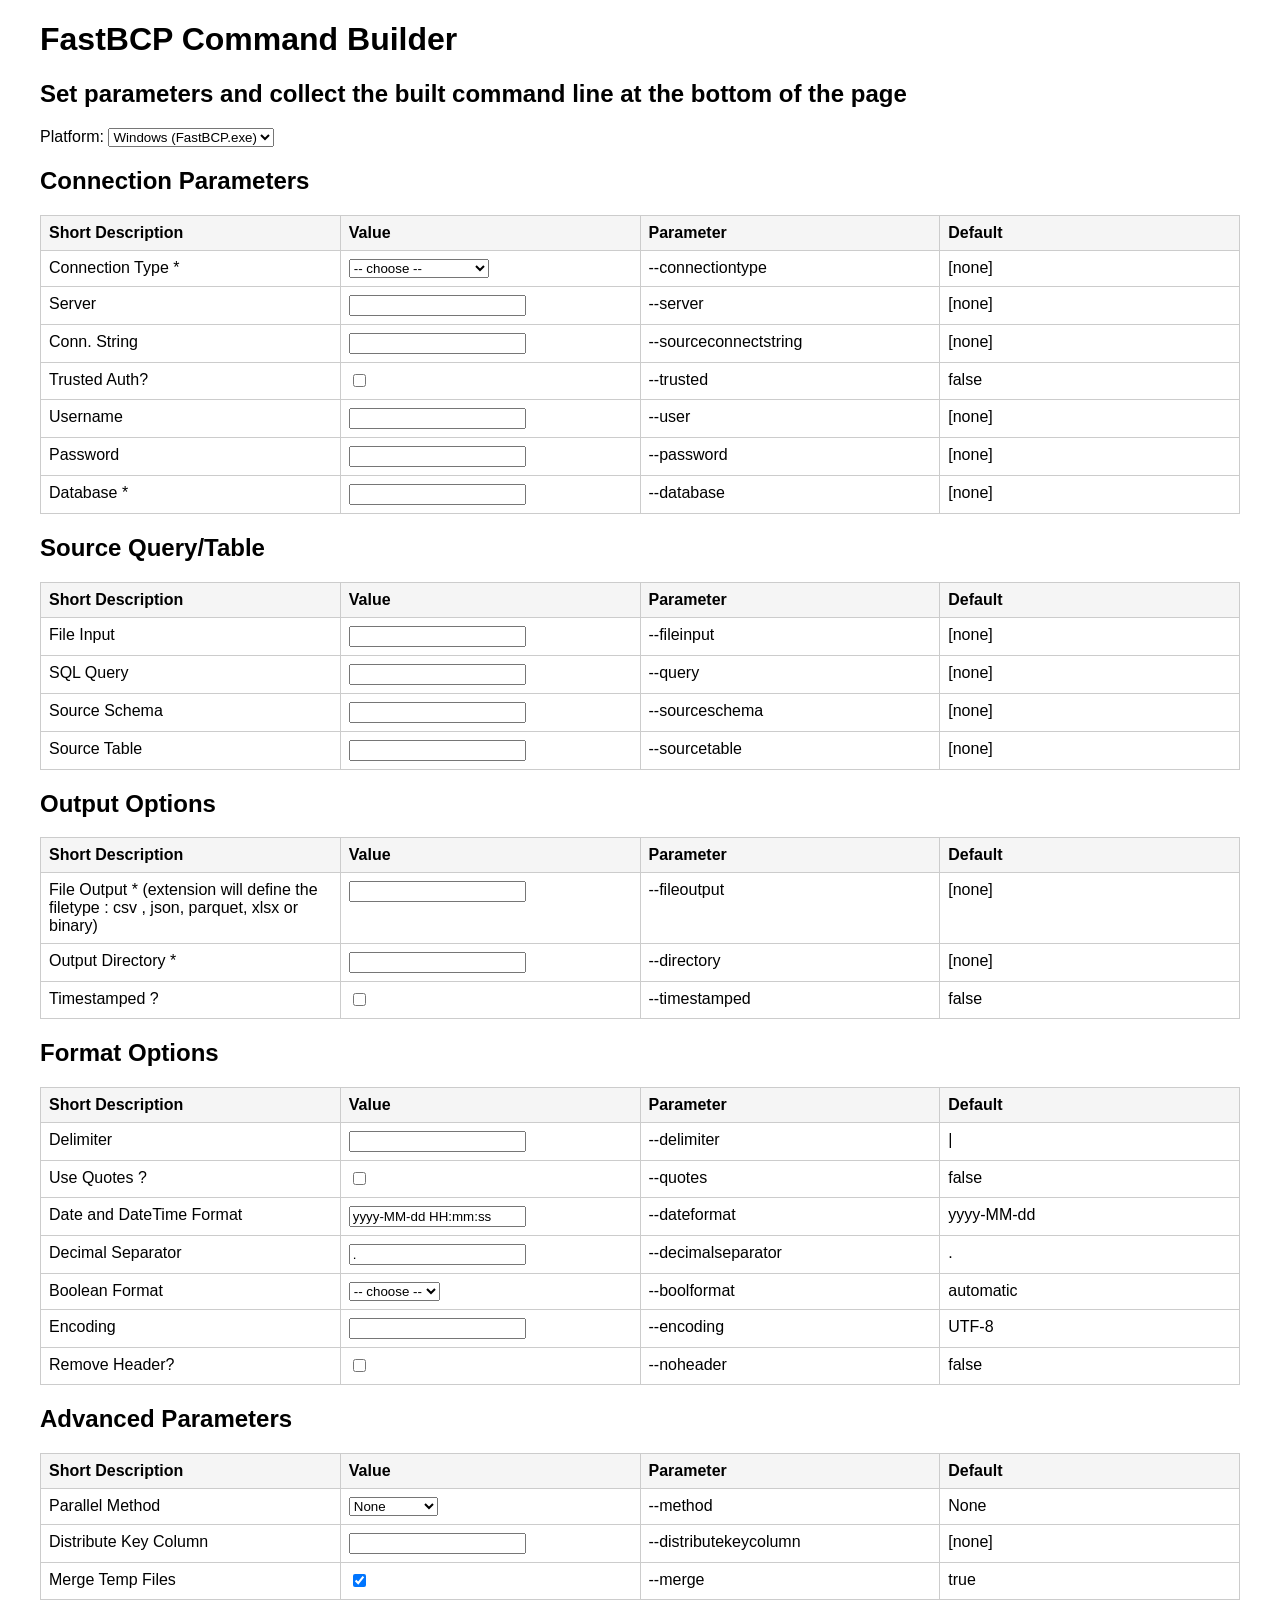
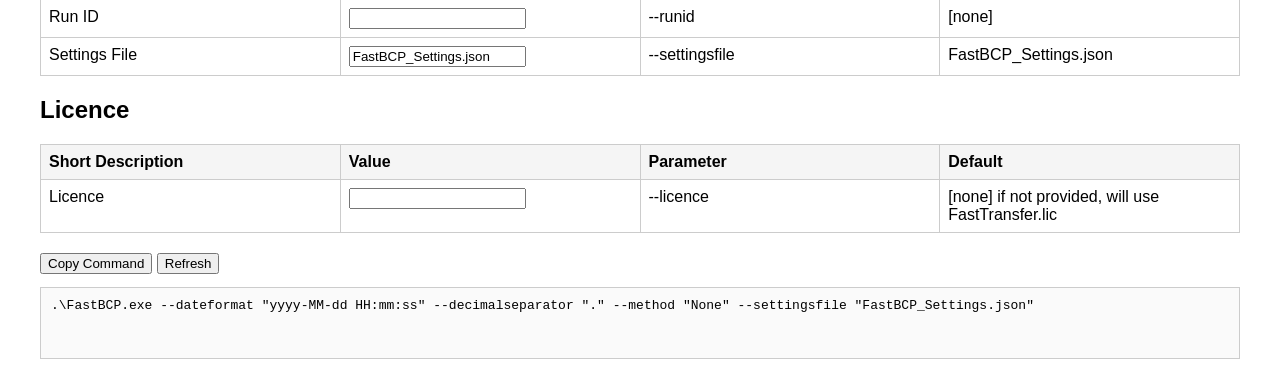
==== commit f8ad0c96: "update wizard" ====
--- a/FastBCP_Wizard.html
+++ b/FastBCP_Wizard.html
@@ -173,463 +173,493 @@
 
 <!-- ==================== OUTPUT OPTIONS SECTION ==================== -->
 <div class="section">
-  <h2>Output Options</h2>
-  <table>
-    <thead>
-      <tr>
-        <th>Short Description</th>
-        <th>Value</th>
-        <th>Parameter</th>
-        <th>Default</th>
-      </tr>
-    </thead>
-    <tbody>
-      <!-- fileoutput -->
-      <tr>
-        <td>File Output * (extension will define the filetype : csv , json, parquet, xlsx or binary)</td>
-        <td><input type="text" id="fileoutput" onchange="updateCommand()"></td>
-        <td>--fileoutput</td>
-        <td>[none]</td>
-      </tr>
-
-      <!-- directory -->
-      <tr>
-        <td>Output Directory *</td>
-        <td><input type="text" id="directory" oninput="updateCommand()"></td>
-        <td>--directory</td>
-        <td>[none]</td>
-      </tr>
-
-      <!-- timestamped -->
-      <tr>
-        <td>Timestamped ?</td>
-        <td><input type="checkbox" id="timestamped" onchange="updateCommand()"></td>
-        <td>--timestamped</td>
-        <td>false</td>
-      </tr>
-    </tbody>
-  </table>
-
- <!-- ==================== FORMAT OPTIONS SECTION ==================== -->
-<div class="section">
-  <h2>Format Options</h2>
-  <table>
-    <thead>
-      <tr>
-        <th>Short Description</th>
-        <th>Value</th>
-        <th>Parameter</th>
-        <th>Default</th>
-      </tr>
-    </thead>
-    <tbody> 
-
-      <!-- delimiter -->
-      <tr>
-        <td>Delimiter</td>
-        <td><input type="text" id="delimiter" value="" oninput="updateCommand()"></td>
-        <td>--delimiter</td>
-        <td>|</td>
-      </tr>
-
-      <!-- quotes -->
-      <tr>
-        <td>Use Quotes ?</td>
-        <td><input type="checkbox" id="quotes" onchange="updateCommand()"></td>
-        <td>--quotes</td>
-        <td>false</td>
-      </tr>
-
-      <!-- dateformat -->
-      <tr>
-        <td>Date and DateTime Format</td>
-        <td><input type="text" id="dateformat" value="yyyy-MM-dd HH:mm:ss" oninput="updateCommand()"></td>
-        <td>--dateformat</td>
-        <td>yyyy-MM-dd</td>
-      </tr>
-
-      <!-- decimalseparator -->
-      <tr>
-      <td>Decimal Separator</td>
-      <td><input type="text" id="decimalseparator" value="." oninput="updateCommand()"></td>
-      <td>--decimalseparator</td>
-      <td>.</td>
-    </tr>
-
-    <!-- boolformat -->
-    <tr>
-      <td>Boolean Format</td>
-      <td>
-        <select id="boolformat" onchange="updateCommand()">
-          <option value="">-- choose --</option>
-          <option value="automatic">automatic</option>
-          <option value="true/false">true/false</option>
-          <option value="1/0">1/0</option>
-          <option value="t/f">t/f</option>
-        </select>
-      </td>
-      <td>--boolformat</td>
-      <td>automatic</td>
-    </tr>
-
-      <!-- encoding -->
-      <tr>
-        <td>Encoding</td>
-        <td><input type="text" id="encoding" value="" oninput="updateCommand()"></td>
-        <td>--encoding</td>
-        <td>UTF-8</td>
-      </tr>
-
-  
-
-      <!-- noheader -->
-      <tr>
-        <td>Remove Header?</td>
-        <td><input type="checkbox" id="noheader" onchange="updateCommand()"></td>
-        <td>--noheader</td>
-        <td>false</td>
-      </tr>
-    </tbody>
-  </table>
-</div>
-
-<!-- ==================== ADVANCED PARAMETERS SECTION ==================== -->
-<div class="section">
-  <h2>Advanced Parameters</h2>
-  <table>
-    <thead>
-      <tr>
-        <th>Short Description</th>
-        <th>Value</th>
-        <th>Parameter</th>
-        <th>Default</th>
-      </tr>
-    </thead>
-    <tbody>
- 
-
-      <!-- method -->
-      <tr>
-        <td>Parallel Method</td>
-        <td>
-          <select id="method" onchange="onMethodChange(); updateCommand()">
-            <option value="None">None</option>
-            <option value="Random">Random</option>
-            <option value="DataDriven">DataDriven</option>
-            <option value="Ctid">Ctid</option>
-            <option value="Rowid">Rowid</option>
-            <option value="RangeId">RangeId</option>
-            <option value="Ntile">Ntile</option>
-          </select>
-        </td>
-        <td>--method</td>
-        <td>None</td>
-      </tr>
-
-      <!-- paralleldegree (only if method != None) -->
-      <tr id="tr-paralleldegree">
-        <td>Parallel Degree</td>
-        <td><input type="number" id="paralleldegree" value="-2" min="-32" max="1024" oninput="updateCommand()"></td>
-        <td>--paralleldegree</td>
-        <td>-2</td>
-      </tr>
-
-      <!-- distributekeycolumn -->
-      <tr id="tr-distributekeycolumn">
-        <td>Distribute Key Column</td>
-        <td><input type="text" id="distributekeycolumn" oninput="updateCommand()"></td>
-        <td>--distributekeycolumn</td>
-        <td>[none]</td>
-      </tr>
-
-      <!-- merge -->
-      <tr>
-        <td>Merge Temp Files</td>
-        <td><input type="checkbox" id="merge" checked onchange="updateCommand()"></td>
-        <td>--merge</td>
-        <td>true</td>
-      </tr>
-
-
-
-      <!-- runid -->
-      <tr>
-        <td>Run ID</td>
-        <td><input type="text" id="runid" oninput="updateCommand()"></td>
-        <td>--runid</td>
-        <td>[none]</td>
-      </tr>
-
-      <!-- settingsfile -->
-      <tr>
-        <td>Settings File</td>
-        <td><input type="text" id="settingsfile" value="FastBCP_Settings.json" oninput="updateCommand()"></td>
-        <td>--settingsfile</td>
-        <td>FastBCP_Settings.json</td>
-      </tr>
-    </tbody>
-  </table>
-</div>
-
-<!-- BUTTONS & RESULT -->
-<button type="button" onclick="copyCommand()">Copy Command</button>
-<button type="button" onclick="updateCommand()">Refresh</button>
+    <h2>Output Options</h2>
+    <table>
+        <thead>
+            <tr>
+                <th>Short Description</th>
+                <th>Value</th>
+                <th>Parameter</th>
+                <th>Default</th>
+            </tr>
+        </thead>
+        <tbody>
+            <!-- fileoutput -->
+            <tr>
+                <td>File Output * (extension will define the filetype : csv , json, parquet, xlsx or binary)</td>
+                <td><input type="text" id="fileoutput" onchange="updateCommand()"></td>
+                <td>--fileoutput</td>
+                <td>[none]</td>
+            </tr>
+
+            <!-- directory -->
+            <tr>
+                <td>Output Directory *</td>
+                <td><input type="text" id="directory" oninput="updateCommand()"></td>
+                <td>--directory</td>
+                <td>[none]</td>
+            </tr>
+
+            <!-- timestamped -->
+            <tr>
+                <td>Timestamped ?</td>
+                <td><input type="checkbox" id="timestamped" onchange="updateCommand()"></td>
+                <td>--timestamped</td>
+                <td>false</td>
+            </tr>
+        </tbody>
+    </table>
+
+    <!-- ==================== FORMAT OPTIONS SECTION ==================== -->
+    <div class="section">
+        <h2>Format Options</h2>
+        <table>
+            <thead>
+                <tr>
+                    <th>Short Description</th>
+                    <th>Value</th>
+                    <th>Parameter</th>
+                    <th>Default</th>
+                </tr>
+            </thead>
+            <tbody>
+
+                <!-- delimiter -->
+                <tr>
+                    <td>Delimiter</td>
+                    <td><input type="text" id="delimiter" value="" oninput="updateCommand()"></td>
+                    <td>--delimiter</td>
+                    <td>|</td>
+                </tr>
+
+                <!-- quotes -->
+                <tr>
+                    <td>Use Quotes ?</td>
+                    <td><input type="checkbox" id="quotes" onchange="updateCommand()"></td>
+                    <td>--quotes</td>
+                    <td>false</td>
+                </tr>
+
+                <!-- dateformat -->
+                <tr>
+                    <td>Date and DateTime Format</td>
+                    <td><input type="text" id="dateformat" value="yyyy-MM-dd HH:mm:ss" oninput="updateCommand()"></td>
+                    <td>--dateformat</td>
+                    <td>yyyy-MM-dd</td>
+                </tr>
+
+                <!-- decimalseparator -->
+                <tr>
+                    <td>Decimal Separator</td>
+                    <td><input type="text" id="decimalseparator" value="." oninput="updateCommand()"></td>
+                    <td>--decimalseparator</td>
+                    <td>.</td>
+                </tr>
+
+                <!-- boolformat -->
+                <tr>
+                    <td>Boolean Format</td>
+                    <td>
+                        <select id="boolformat" onchange="updateCommand()">
+                            <option value="">-- choose --</option>
+                            <option value="automatic">automatic</option>
+                            <option value="true/false">true/false</option>
+                            <option value="1/0">1/0</option>
+                            <option value="t/f">t/f</option>
+                        </select>
+                    </td>
+                    <td>--boolformat</td>
+                    <td>automatic</td>
+                </tr>
+
+                <!-- encoding -->
+                <tr>
+                    <td>Encoding</td>
+                    <td><input type="text" id="encoding" value="" oninput="updateCommand()"></td>
+                    <td>--encoding</td>
+                    <td>UTF-8</td>
+                </tr>
+
+
+
+                <!-- noheader -->
+                <tr>
+                    <td>Remove Header?</td>
+                    <td><input type="checkbox" id="noheader" onchange="updateCommand()"></td>
+                    <td>--noheader</td>
+                    <td>false</td>
+                </tr>
+            </tbody>
+        </table>
+    </div>
+
+    <!-- ==================== ADVANCED PARAMETERS SECTION ==================== -->
+    <div class="section">
+        <h2>Advanced Parameters</h2>
+        <table>
+            <thead>
+                <tr>
+                    <th>Short Description</th>
+                    <th>Value</th>
+                    <th>Parameter</th>
+                    <th>Default</th>
+                </tr>
+            </thead>
+            <tbody>
+
+
+                <!-- method -->
+                <tr>
+                    <td>Parallel Method</td>
+                    <td>
+                        <select id="method" onchange="onMethodChange(); updateCommand()">
+                            <option value="None">None</option>
+                            <option value="Random">Random</option>
+                            <option value="DataDriven">DataDriven</option>
+                            <option value="Ctid">Ctid</option>
+                            <option value="Rowid">Rowid</option>
+                            <option value="RangeId">RangeId</option>
+                            <option value="Ntile">Ntile</option>
+                        </select>
+                    </td>
+                    <td>--method</td>
+                    <td>None</td>
+                </tr>
+
+                <!-- paralleldegree (only if method != None) -->
+                <tr id="tr-paralleldegree">
+                    <td>Parallel Degree</td>
+                    <td><input type="number" id="paralleldegree" value="-2" min="-32" max="1024" oninput="updateCommand()"></td>
+                    <td>--paralleldegree</td>
+                    <td>-2</td>
+                </tr>
+
+                <!-- distributekeycolumn -->
+                <tr id="tr-distributekeycolumn">
+                    <td>Distribute Key Column</td>
+                    <td><input type="text" id="distributekeycolumn" oninput="updateCommand()"></td>
+                    <td>--distributekeycolumn</td>
+                    <td>[none]</td>
+                </tr>
+
+                <!-- merge -->
+                <tr>
+                    <td>Merge Temp Files</td>
+                    <td><input type="checkbox" id="merge" checked onchange="updateCommand()"></td>
+                    <td>--merge</td>
+                    <td>true</td>
+                </tr>
+
+
+
+                <!-- runid -->
+                <tr>
+                    <td>Run ID</td>
+                    <td><input type="text" id="runid" oninput="updateCommand()"></td>
+                    <td>--runid</td>
+                    <td>[none]</td>
+                </tr>
+
+                <!-- settingsfile -->
+                <tr>
+                    <td>Settings File</td>
+                    <td><input type="text" id="settingsfile" value="FastBCP_Settings.json" oninput="updateCommand()"></td>
+                    <td>--settingsfile</td>
+                    <td>FastBCP_Settings.json</td>
+                </tr>
+            </tbody>
+        </table>
+    </div>
+
+    <!--  =================== LICENCE SECTION  =================== -->
+    <div class="section">
+        <h2>Licence</h2>
+        <table>
+            <thead>
+                <tr>
+                    <th>Short Description</th>
+                    <th>Value</th>
+                    <th>Parameter</th>
+                    <th>Default</th>
+                </tr>
+            </thead>
+            <tbody>
+                <!-- licence -->
+                <tr>
+                    <td>Licence</td>
+                    <td><input type="text" id="licence" oninput="updateCommand()"></td>
+                    <td>--licence</td>
+                    <td>[none] if not provided, will use FastTransfer.lic</td>
+                </tr>
+            </tbody>
+        </table>
+    </div>
+
+    <!-- BUTTONS & RESULT -->
+    <button type="button" onclick="copyCommand()">Copy Command</button>
+    <button type="button" onclick="updateCommand()">Refresh</button>
 <pre id="result"></pre>
 
-<script>
-// --- Show/Hide logic based on connection type ---
-function onConnectionTypeChange() {
-  const ctype = document.getElementById('connectiontype').value;
-
-  // If ctype = "odbc" => show tr-dsn, hide tr-provider, hide tr-server
-  // If ctype = "oledb" => show tr-provider, hide tr-dsn, hide tr-server
-  // Else => show tr-server, hide tr-dsn, hide tr-provider
-
-  if (ctype === 'odbc') {
-    document.getElementById('tr-dsn').style.display = 'table-row';
-    document.getElementById('tr-provider').style.display = 'none';
-    document.getElementById('tr-server').style.display = 'none';
-  } 
-  else if (ctype === 'oledb') {
-    document.getElementById('tr-dsn').style.display = 'none';
-    document.getElementById('tr-provider').style.display = 'table-row';
-    document.getElementById('tr-server').style.display = 'table-row';
-  }
-  else {
-    // e.g. mssql, pgsql, mysql, ...
-    document.getElementById('tr-dsn').style.display = 'none';
-    document.getElementById('tr-provider').style.display = 'none';
-    document.getElementById('tr-server').style.display = 'table-row';
-  }
-}
-
-// --- Show/Hide logic based on method ---
-function onMethodChange() {
-  const method = document.getElementById('method').value;
-  // If method == "None", hide paralleldegree
-  if (method === 'None') {
-    document.getElementById('tr-paralleldegree').style.display = 'none';
-  } else {
-    document.getElementById('tr-paralleldegree').style.display = 'table-row';
-  }
-    // Hide distributekeycolumn if the method is ctid or rowid
-  if (method === 'Ctid' || method === 'Rowid') {
-    document.getElementById('tr-distributekeycolumn').style.display = 'none';
-  } else {
-    document.getElementById('tr-distributekeycolumn').style.display = 'table-row';
-  }
-}
-
-// --- Build the final command ---
-function updateCommand() {
-  const platform = document.getElementById('platform').value;
-  let baseCmd = (platform === 'windows') ? '.\\FastBCP.exe' : './FastBCP';
-  let args = [];
-
-  // --connectiontype
-  const connectiontype = document.getElementById('connectiontype').value;
-  if (connectiontype) {
-    args.push(`--connectiontype "${connectiontype}"`);
-  }
-
-  // Condition-based rows: check if they're visible before adding the parameter
-  if (document.getElementById('tr-dsn').style.display !== 'none') {
-    const dsn = document.getElementById('dsn').value.trim();
-    if (dsn) {
-      args.push(`--dsn "${dsn}"`);
-    }
-  }
-  if (document.getElementById('tr-provider').style.display !== 'none') {
-    const provider = document.getElementById('provider').value.trim();
-    if (provider) {
-      args.push(`--provider "${provider}"`);
-    }
-  }
-  if (document.getElementById('tr-server').style.display !== 'none') {
-    const server = document.getElementById('server').value.trim();
-    if (server) {
-      args.push(`--server "${server}"`);
-    }
-  }
-
-  // --sourceconnectstring
-  const scs = document.getElementById('sourceconnectstring').value.trim();
-  if (scs) {
-    args.push(`--sourceconnectstring "${scs}"`);
-  }
-
-  // --trusted vs user/password
-  const trusted = document.getElementById('trusted').checked;
-  if (trusted) {
-    args.push(`--trusted`);
-  } else {
-    const user = document.getElementById('user').value.trim();
-    const password = document.getElementById('password').value.trim();
-    if (user) {
-      args.push(`--user "${user}"`);
-    }
-    if (password) {
-      args.push(`--password "${password}"`);
-    }
-  }
-
-  // --database
-  const database = document.getElementById('database').value.trim();
-  if (database) {
-    args.push(`--database "${database}"`);
-  }
-
-  // --fileinput vs --query
-  const fileinput = document.getElementById('fileinput').value.trim();
-  const query = document.getElementById('query').value.trim();
-  if (fileinput) {
-    args.push(`--fileinput "${fileinput.name}"`);
-  } else if (query) {
-    args.push(`--query "${query}"`);
-  }
-
-  // --sourceschema
-  const sourceschema = document.getElementById('sourceschema').value.trim();
-  if (sourceschema) {
-    args.push(`--sourceschema "${sourceschema}"`);
-  }
-
-  // --sourcetable
-  const sourcetable = document.getElementById('sourcetable').value.trim();
-  if (sourcetable) {
-    args.push(`--sourcetable "${sourcetable}"`);
-  }
-
-  // --fileoutput
-  const fileoutput = document.getElementById('fileoutput').value.trim();
-  if (fileoutput) {
-    args.push(`--fileoutput "${fileoutput}"`);
-  }
-
-  // --directory
-  const directory = document.getElementById('directory').value.trim();
-  if (directory) {
-    args.push(`--directory "${directory}"`);
-  }
-
-  // --delimiter
-  const delimiter = document.getElementById('delimiter').value;
-  if (delimiter) {
-    args.push(`--delimiter "${delimiter}"`);
-  }
-
-  // --quotes
-  const quotes = document.getElementById('quotes').checked;
-  if (quotes) {
-    args.push(`--quotes true`);
-  }
-
-  // --dateformat
-  const dateformat = document.getElementById('dateformat').value.trim();
-  if (dateformat) {
-    args.push(`--dateformat "${dateformat}"`);
-  }
-
-  // --encoding
-  const encoding = document.getElementById('encoding').value.trim();
-  if (encoding) {
-    args.push(`--encoding "${encoding}"`);
-  }
-
-  // --timestamped
-  const timestamped = document.getElementById('timestamped').checked;
-  if (timestamped) {
-    args.push(`--timestamped`);
-  }
-
-  // --noheader
-  const noheader = document.getElementById('noheader').checked;
-  if (noheader) {
-    args.push(`--noheader`);
-  }
-
-  // --decimalseparator
-  const decimalseparator = document.getElementById('decimalseparator').value.trim();
-  if (decimalseparator) {
-    args.push(`--decimalseparator "${decimalseparator}"`);
-  }
-
-  // --method
-  const method = document.getElementById('method').value;
-  if (method) {
-    args.push(`--method "${method}"`);
-  }
-
-  // --paralleldegree (only if visible => method != None)
-  if (document.getElementById('tr-paralleldegree').style.display !== 'none') {
-    const pd = document.getElementById('paralleldegree').value;
-    if (pd) {
-      args.push(`--paralleldegree ${pd}`);
-    }
-  }
-
-  // --distributekeycolumn
-  const dkc = document.getElementById('distributekeycolumn').value.trim();
-  if (dkc) {
-    args.push(`--distributekeycolumn "${dkc}"`);
-  }
-
-  // --merge
-  const merge = document.getElementById('merge').checked;
-  if (!merge) {
-    args.push(`--merge false`);
-  }
-
-  // --boolformat
-  const boolformat = document.getElementById('boolformat').value;
-  if (boolformat) {
-    args.push(`--boolformat "${boolformat}"`);
-  }
-
-  // --runid
-  const runid = document.getElementById('runid').value.trim();
-  if (runid) {
-    args.push(`--runid "${runid}"`);
-  }
-
-  // --settingsfile
-  const settingsfile = document.getElementById('settingsfile').value.trim();
-  if (settingsfile) {
-    args.push(`--settingsfile "${settingsfile}"`);
-  }
-
-  // Build final command
-  let cmd = baseCmd;
-  if (args.length > 0) {
-    cmd += " " + args.join(" ");
-  }
-  document.getElementById('result').textContent = cmd;
-}
-
-// Copy to clipboard
-function copyCommand() {
-  const cmd = document.getElementById('result').textContent;
-  navigator.clipboard.writeText(cmd)
-    .then(() => alert('Command copied!'))
-    .catch(() => alert('Failed to copy.'));
-}
-
-// Initialize display states
-function initDisplayStates() {
-  // Hide DSN, Provider, or Server initially
-  document.getElementById('tr-dsn').style.display = 'none';
-  document.getElementById('tr-provider').style.display = 'none';
-  // By default, let's show server (but if connectiontype is empty, we might hide it)
-  document.getElementById('tr-server').style.display = 'table-row';
-
-  // By default, method is None => hide paralleldegree
-  document.getElementById('tr-paralleldegree').style.display = 'none';
-}
-
-// On load
-initDisplayStates();
-updateCommand();
-</script>
+    <script>
+        // --- Show/Hide logic based on connection type ---
+        function onConnectionTypeChange() {
+            const ctype = document.getElementById('connectiontype').value;
+
+            // If ctype = "odbc" => show tr-dsn, hide tr-provider, hide tr-server
+            // If ctype = "oledb" => show tr-provider, hide tr-dsn, hide tr-server
+            // Else => show tr-server, hide tr-dsn, hide tr-provider
+
+            if (ctype === 'odbc') {
+                document.getElementById('tr-dsn').style.display = 'table-row';
+                document.getElementById('tr-provider').style.display = 'none';
+                document.getElementById('tr-server').style.display = 'none';
+            }
+            else if (ctype === 'oledb') {
+                document.getElementById('tr-dsn').style.display = 'none';
+                document.getElementById('tr-provider').style.display = 'table-row';
+                document.getElementById('tr-server').style.display = 'table-row';
+            }
+            else {
+                // e.g. mssql, pgsql, mysql, ...
+                document.getElementById('tr-dsn').style.display = 'none';
+                document.getElementById('tr-provider').style.display = 'none';
+                document.getElementById('tr-server').style.display = 'table-row';
+            }
+        }
+
+        // --- Show/Hide logic based on method ---
+        function onMethodChange() {
+            const method = document.getElementById('method').value;
+            // If method == "None", hide paralleldegree
+            if (method === 'None') {
+                document.getElementById('tr-paralleldegree').style.display = 'none';
+            } else {
+                document.getElementById('tr-paralleldegree').style.display = 'table-row';
+            }
+            // Hide distributekeycolumn if the method is ctid or rowid
+            if (method === 'Ctid' || method === 'Rowid') {
+                document.getElementById('tr-distributekeycolumn').style.display = 'none';
+            } else {
+                document.getElementById('tr-distributekeycolumn').style.display = 'table-row';
+            }
+        }
+
+        // --- Build the final command ---
+        function updateCommand() {
+            const platform = document.getElementById('platform').value;
+            let baseCmd = (platform === 'windows') ? '.\\FastBCP.exe' : './FastBCP';
+            let args = [];
+
+            // --connectiontype
+            const connectiontype = document.getElementById('connectiontype').value;
+            if (connectiontype) {
+                args.push(`--connectiontype "${connectiontype}"`);
+            }
+
+            // Condition-based rows: check if they're visible before adding the parameter
+            if (document.getElementById('tr-dsn').style.display !== 'none') {
+                const dsn = document.getElementById('dsn').value.trim();
+                if (dsn) {
+                    args.push(`--dsn "${dsn}"`);
+                }
+            }
+            if (document.getElementById('tr-provider').style.display !== 'none') {
+                const provider = document.getElementById('provider').value.trim();
+                if (provider) {
+                    args.push(`--provider "${provider}"`);
+                }
+            }
+            if (document.getElementById('tr-server').style.display !== 'none') {
+                const server = document.getElementById('server').value.trim();
+                if (server) {
+                    args.push(`--server "${server}"`);
+                }
+            }
+
+            // --sourceconnectstring
+            const scs = document.getElementById('sourceconnectstring').value.trim();
+            if (scs) {
+                args.push(`--sourceconnectstring "${scs}"`);
+            }
+
+            // --trusted vs user/password
+            const trusted = document.getElementById('trusted').checked;
+            if (trusted) {
+                args.push(`--trusted`);
+            } else {
+                const user = document.getElementById('user').value.trim();
+                const password = document.getElementById('password').value.trim();
+                if (user) {
+                    args.push(`--user "${user}"`);
+                }
+                if (password) {
+                    args.push(`--password "${password}"`);
+                }
+            }
+
+            // --database
+            const database = document.getElementById('database').value.trim();
+            if (database) {
+                args.push(`--database "${database}"`);
+            }
+
+            // --fileinput vs --query
+            const fileinput = document.getElementById('fileinput').value.trim();
+            const query = document.getElementById('query').value.trim();
+            if (fileinput) {
+                args.push(`--fileinput "${fileinput.name}"`);
+            } else if (query) {
+                args.push(`--query "${query}"`);
+            }
+
+            // --sourceschema
+            const sourceschema = document.getElementById('sourceschema').value.trim();
+            if (sourceschema) {
+                args.push(`--sourceschema "${sourceschema}"`);
+            }
+
+            // --sourcetable
+            const sourcetable = document.getElementById('sourcetable').value.trim();
+            if (sourcetable) {
+                args.push(`--sourcetable "${sourcetable}"`);
+            }
+
+            // --fileoutput
+            const fileoutput = document.getElementById('fileoutput').value.trim();
+            if (fileoutput) {
+                args.push(`--fileoutput "${fileoutput}"`);
+            }
+
+            // --directory
+            const directory = document.getElementById('directory').value.trim();
+            if (directory) {
+                args.push(`--directory "${directory}"`);
+            }
+
+            // --delimiter
+            const delimiter = document.getElementById('delimiter').value;
+            if (delimiter) {
+                args.push(`--delimiter "${delimiter}"`);
+            }
+
+            // --quotes
+            const quotes = document.getElementById('quotes').checked;
+            if (quotes) {
+                args.push(`--quotes true`);
+            }
+
+            // --dateformat
+            const dateformat = document.getElementById('dateformat').value.trim();
+            if (dateformat) {
+                args.push(`--dateformat "${dateformat}"`);
+            }
+
+            // --encoding
+            const encoding = document.getElementById('encoding').value.trim();
+            if (encoding) {
+                args.push(`--encoding "${encoding}"`);
+            }
+
+            // --timestamped
+            const timestamped = document.getElementById('timestamped').checked;
+            if (timestamped) {
+                args.push(`--timestamped`);
+            }
+
+            // --noheader
+            const noheader = document.getElementById('noheader').checked;
+            if (noheader) {
+                args.push(`--noheader`);
+            }
+
+            // --decimalseparator
+            const decimalseparator = document.getElementById('decimalseparator').value.trim();
+            if (decimalseparator) {
+                args.push(`--decimalseparator "${decimalseparator}"`);
+            }
+
+            // --method
+            const method = document.getElementById('method').value;
+            if (method) {
+                args.push(`--method "${method}"`);
+            }
+
+            // --paralleldegree (only if visible => method != None)
+            if (document.getElementById('tr-paralleldegree').style.display !== 'none') {
+                const pd = document.getElementById('paralleldegree').value;
+                if (pd) {
+                    args.push(`--paralleldegree ${pd}`);
+                }
+            }
+
+            // --distributekeycolumn
+            const dkc = document.getElementById('distributekeycolumn').value.trim();
+            if (dkc) {
+                args.push(`--distributekeycolumn "${dkc}"`);
+            }
+
+            // --merge
+            const merge = document.getElementById('merge').checked;
+            if (!merge) {
+                args.push(`--merge false`);
+            }
+
+            // --boolformat
+            const boolformat = document.getElementById('boolformat').value;
+            if (boolformat) {
+                args.push(`--boolformat "${boolformat}"`);
+            }
+
+            // --runid
+            const runid = document.getElementById('runid').value.trim();
+            if (runid) {
+                args.push(`--runid "${runid}"`);
+            }
+
+            // --settingsfile
+            const settingsfile = document.getElementById('settingsfile').value.trim();
+            if (settingsfile) {
+                args.push(`--settingsfile "${settingsfile}"`);
+            }
+
+            // licence
+            const licence = document.getElementById('licence').value.trim();
+            if (licence) {
+                args.push(` --licence "${licence}"`);
+            }
+
+            // Build final command
+            let cmd = baseCmd;
+            if (args.length > 0) {
+                cmd += " " + args.join(" ");
+            }
+            document.getElementById('result').textContent = cmd;
+        }
+
+        // Copy to clipboard
+        function copyCommand() {
+            const cmd = document.getElementById('result').textContent;
+            navigator.clipboard.writeText(cmd)
+                .then(() => alert('Command copied!'))
+                .catch(() => alert('Failed to copy.'));
+        }
+
+        // Initialize display states
+        function initDisplayStates() {
+            // Hide DSN, Provider, or Server initially
+            document.getElementById('tr-dsn').style.display = 'none';
+            document.getElementById('tr-provider').style.display = 'none';
+            // By default, let's show server (but if connectiontype is empty, we might hide it)
+            document.getElementById('tr-server').style.display = 'table-row';
+
+            // By default, method is None => hide paralleldegree
+            document.getElementById('tr-paralleldegree').style.display = 'none';
+        }
+
+        // On load
+        initDisplayStates();
+        updateCommand();
+    </script>
 
 </body>
 </html>
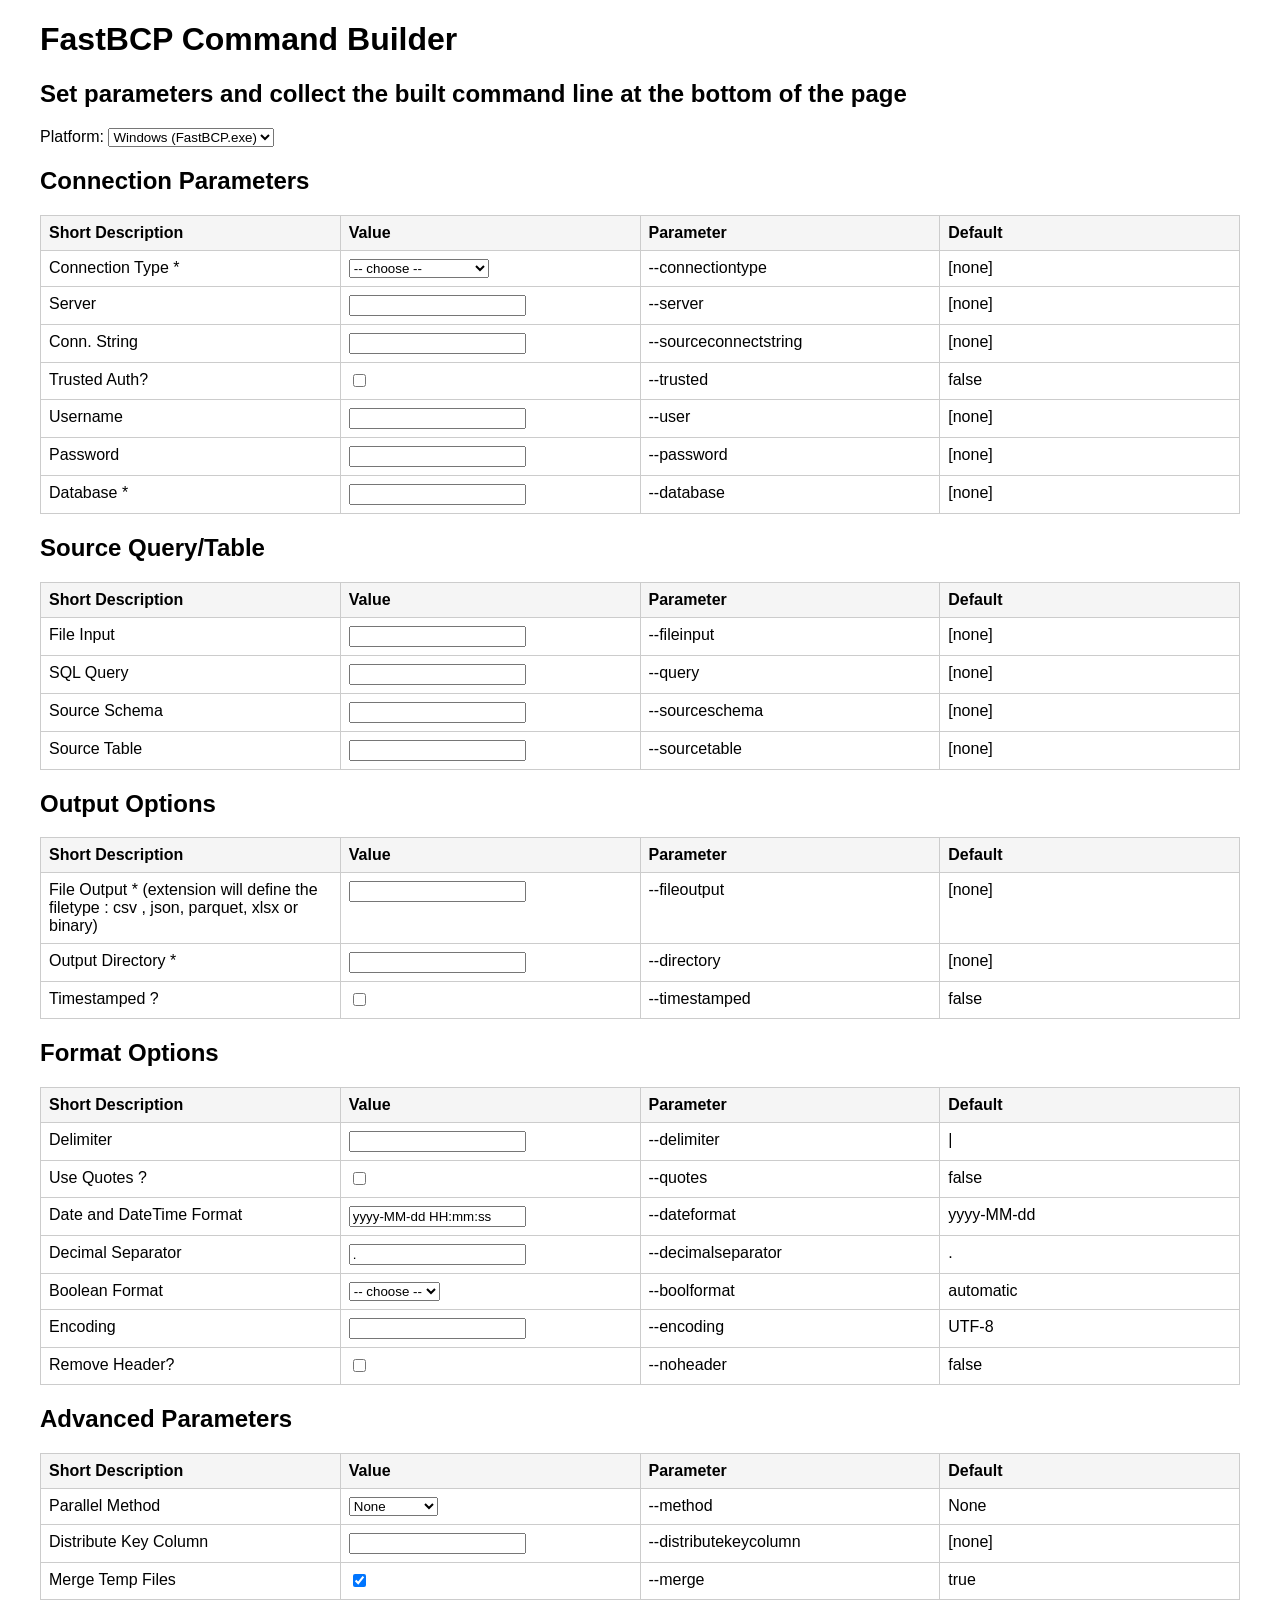
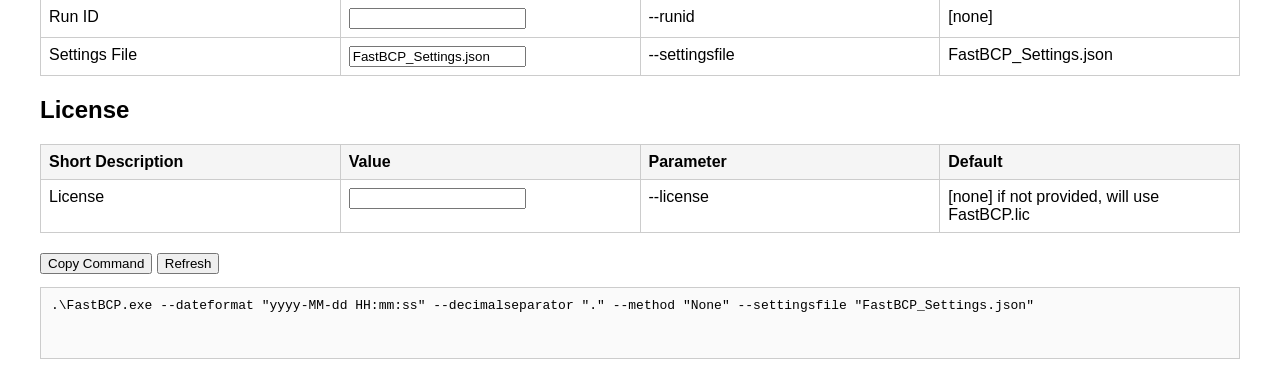
==== commit 25bd5b1c: "Correction of license typo" ====
--- a/FastBCP_Wizard.html
+++ b/FastBCP_Wizard.html
@@ -371,9 +371,9 @@
         </table>
     </div>
 
-    <!--  =================== LICENCE SECTION  =================== -->
+    <!--  =================== LICENsE SECTION  =================== -->
     <div class="section">
-        <h2>Licence</h2>
+        <h2>License</h2>
         <table>
             <thead>
                 <tr>
@@ -384,12 +384,12 @@
                 </tr>
             </thead>
             <tbody>
-                <!-- licence -->
-                <tr>
-                    <td>Licence</td>
-                    <td><input type="text" id="licence" oninput="updateCommand()"></td>
-                    <td>--licence</td>
-                    <td>[none] if not provided, will use FastTransfer.lic</td>
+                <!-- license -->
+                <tr>
+                    <td>License</td>
+                    <td><input type="text" id="license" oninput="updateCommand()"></td>
+                    <td>--license</td>
+                    <td>[none] if not provided, will use FastBCP.lic</td>
                 </tr>
             </tbody>
         </table>
@@ -622,10 +622,10 @@
                 args.push(`--settingsfile "${settingsfile}"`);
             }
 
-            // licence
-            const licence = document.getElementById('licence').value.trim();
-            if (licence) {
-                args.push(` --licence "${licence}"`);
+            // license
+            const license = document.getElementById('license').value.trim();
+            if (license) {
+                args.push(` --license "${license}"`);
             }
 
             // Build final command
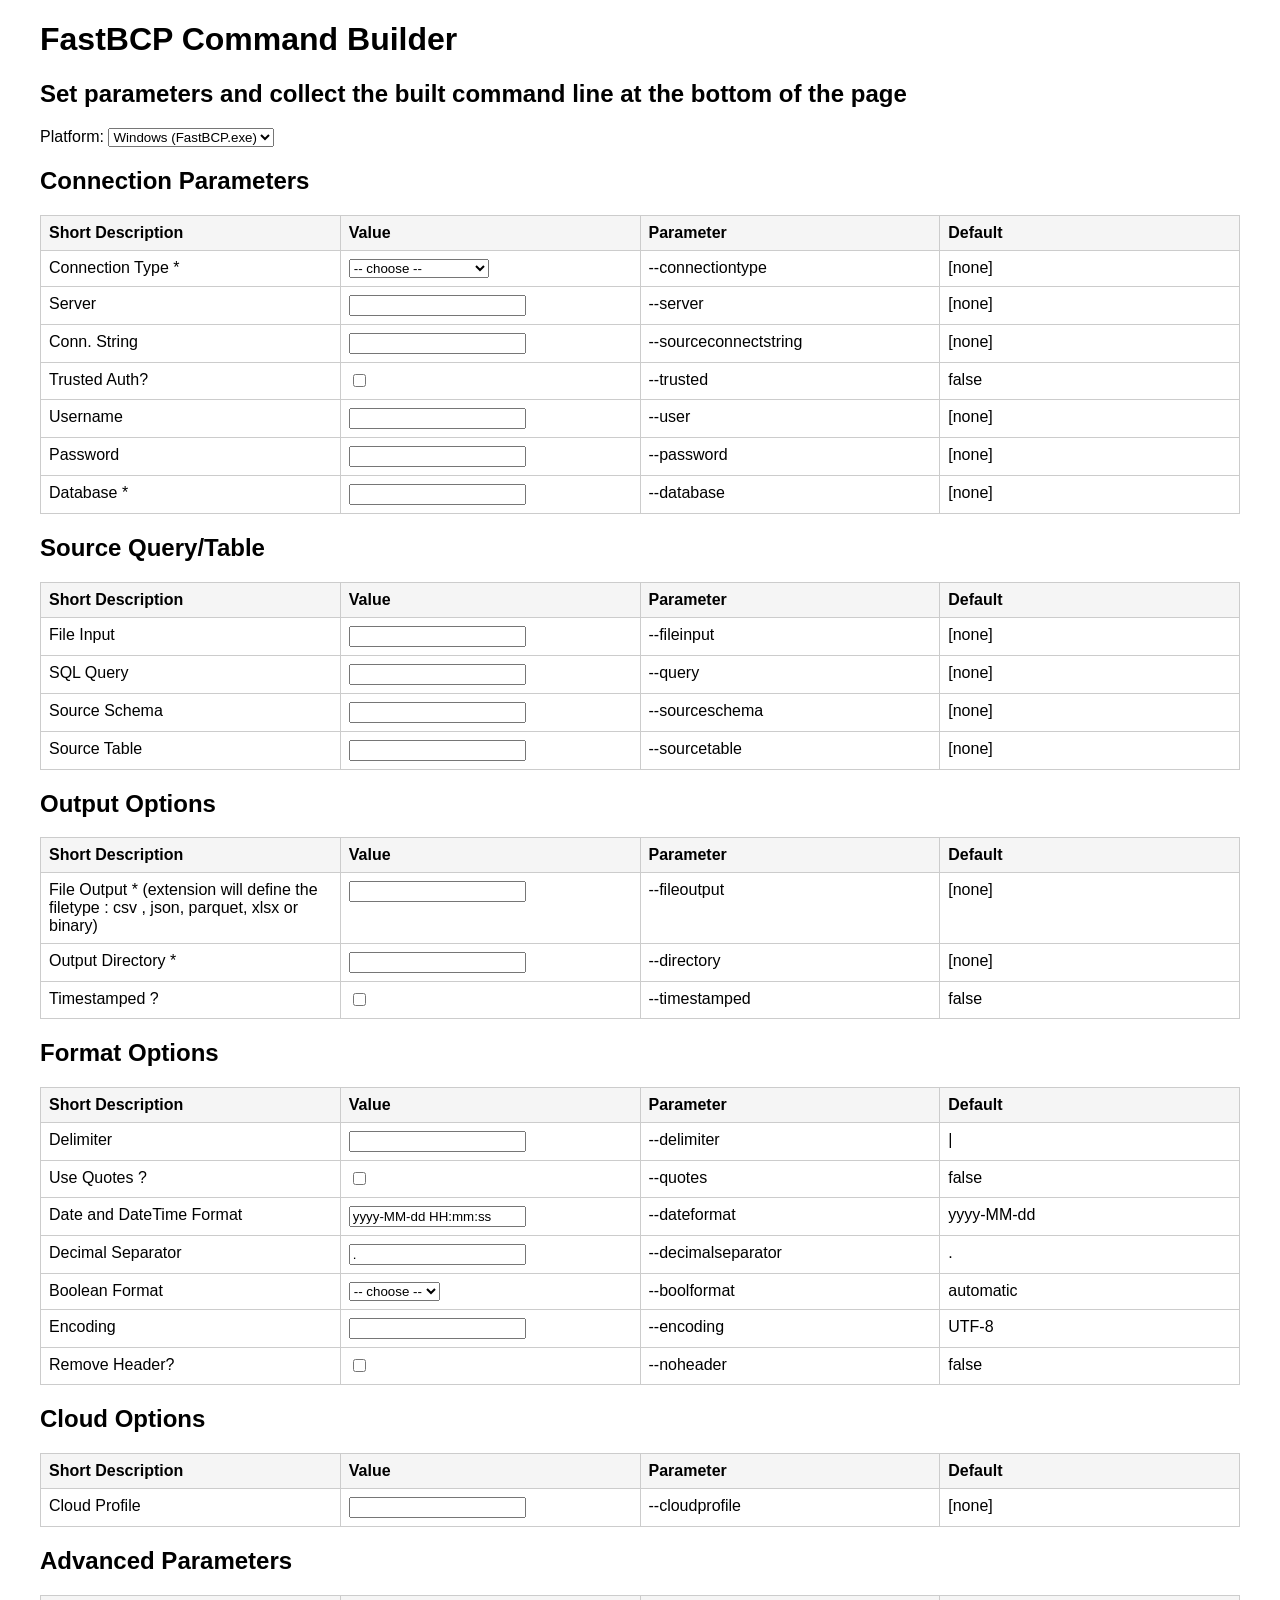
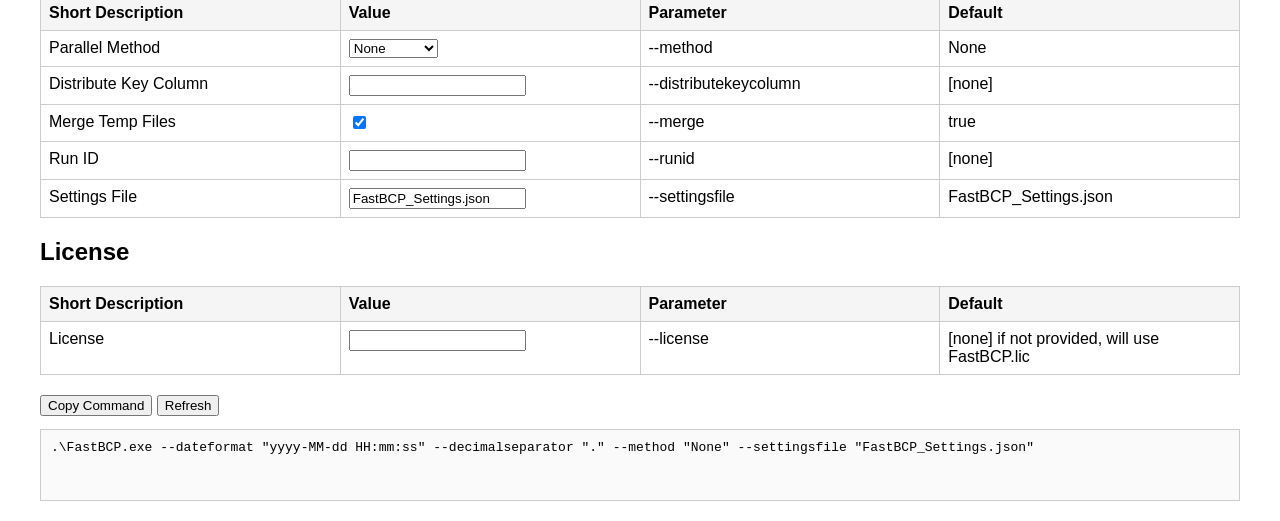
==== commit df54efc4: "Add Documentation for S3 target" ====
--- a/FastBCP_Wizard.html
+++ b/FastBCP_Wizard.html
@@ -293,6 +293,35 @@
         </table>
     </div>
 
+
+    <!-- ==================== CLOUD OPTION SECTION ==================== -->
+    <div class="section">
+        <h2> Cloud Options</h2>
+        <table>
+            <thead>
+                <tr>
+                    <th>Short Description</th>
+                    <th>Value</th>
+                    <th>Parameter</th>
+                    <th>Default</th>
+                </tr>
+            </thead>
+            <tbody>
+                <!-- cloudprofile -->
+                <tr id="tr-cloudprofile">
+                    <td>Cloud Profile</td>
+                    <td><input type="text" id="cloudprofile" oninput="updateCommand()"></td>
+                    <td>--cloudprofile</td>
+                    <td>[none]</td>
+                </tr></td>
+                </tr>
+            </tbody>
+        </table>
+
+
+    </div>
+
+
     <!-- ==================== ADVANCED PARAMETERS SECTION ==================== -->
     <div class="section">
         <h2>Advanced Parameters</h2>
@@ -306,6 +335,7 @@
                 </tr>
             </thead>
             <tbody>
+            
 
 
                 <!-- method -->
@@ -371,7 +401,7 @@
         </table>
     </div>
 
-    <!--  =================== LICENsE SECTION  =================== -->
+    <!--  =================== LICENSE SECTION  =================== -->
     <div class="section">
         <h2>License</h2>
         <table>
@@ -592,6 +622,12 @@
                 }
             }
 
+            // --cloudprofile
+            const cp = document.getElementById('cloudprofile').value.trim();
+            if (cp) {
+                args.push(`--cloudprofile "${cp}"`);
+            }
+
             // --distributekeycolumn
             const dkc = document.getElementById('distributekeycolumn').value.trim();
             if (dkc) {
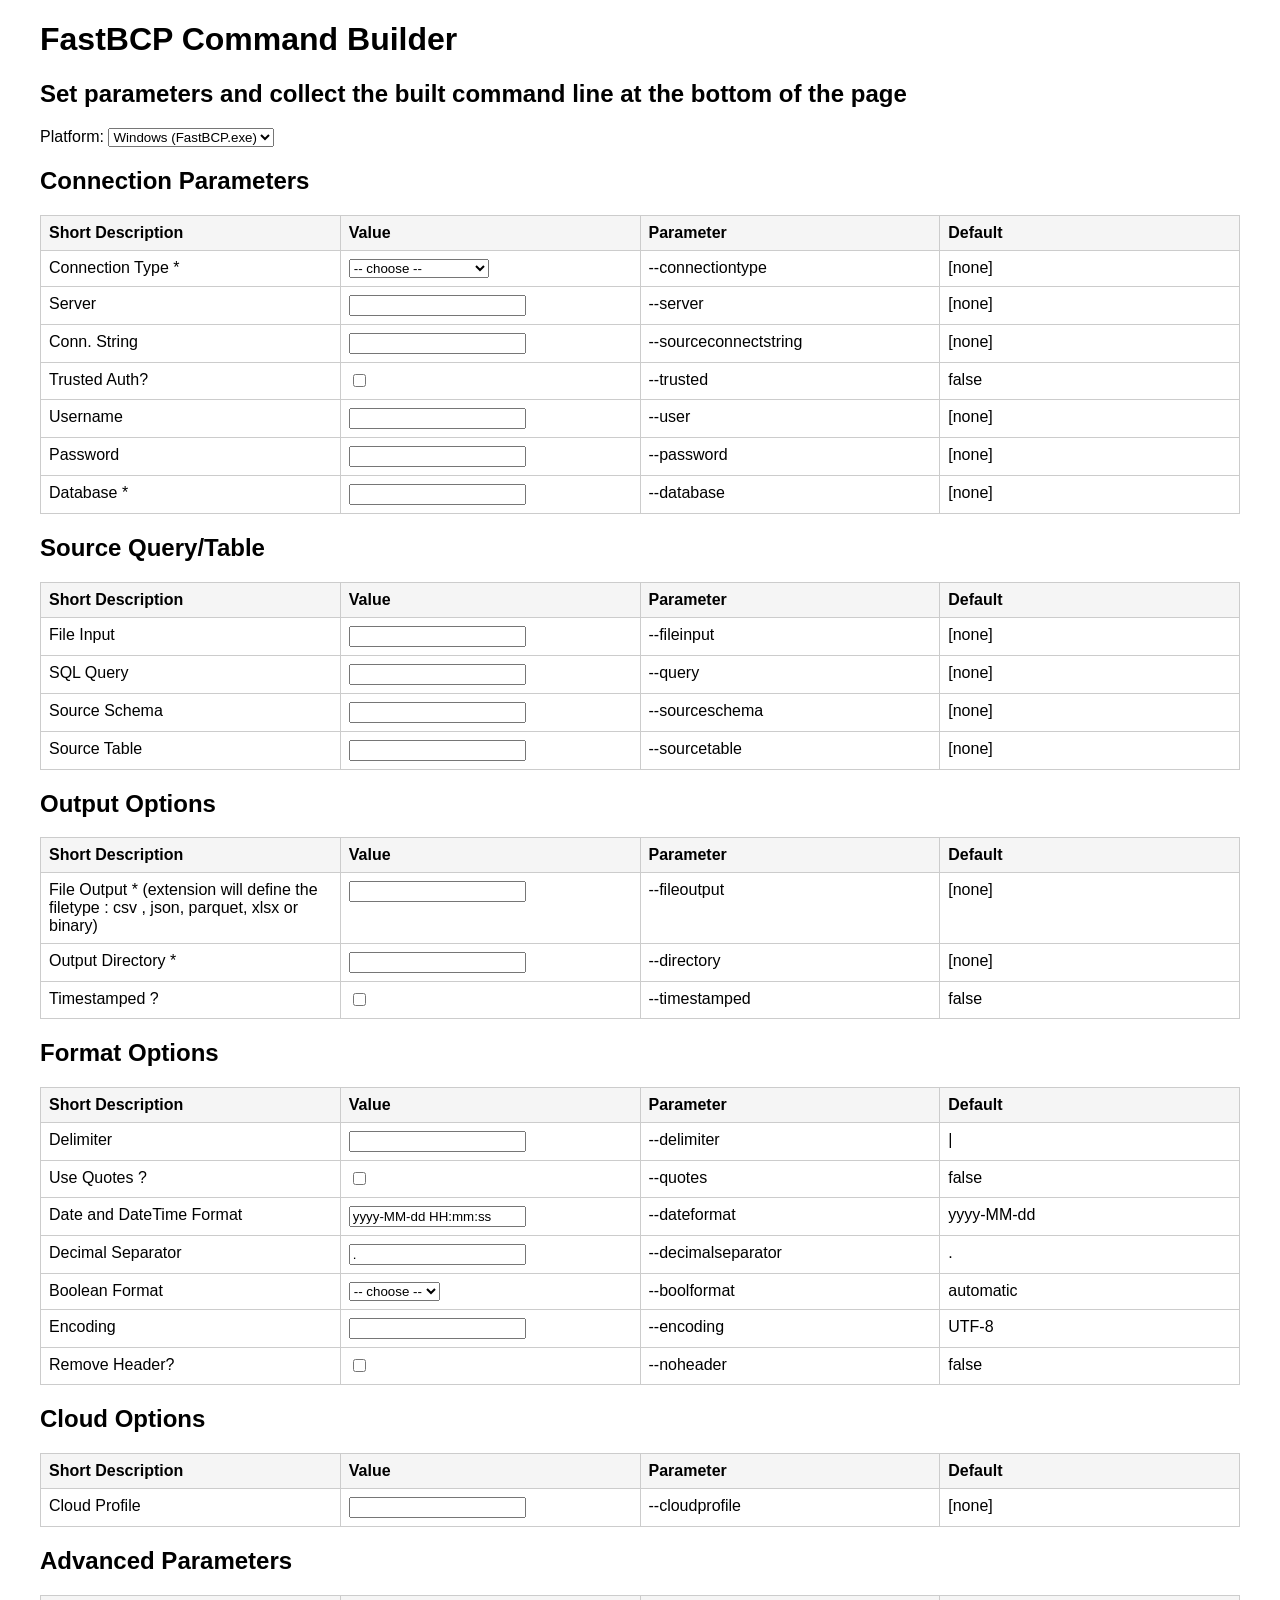
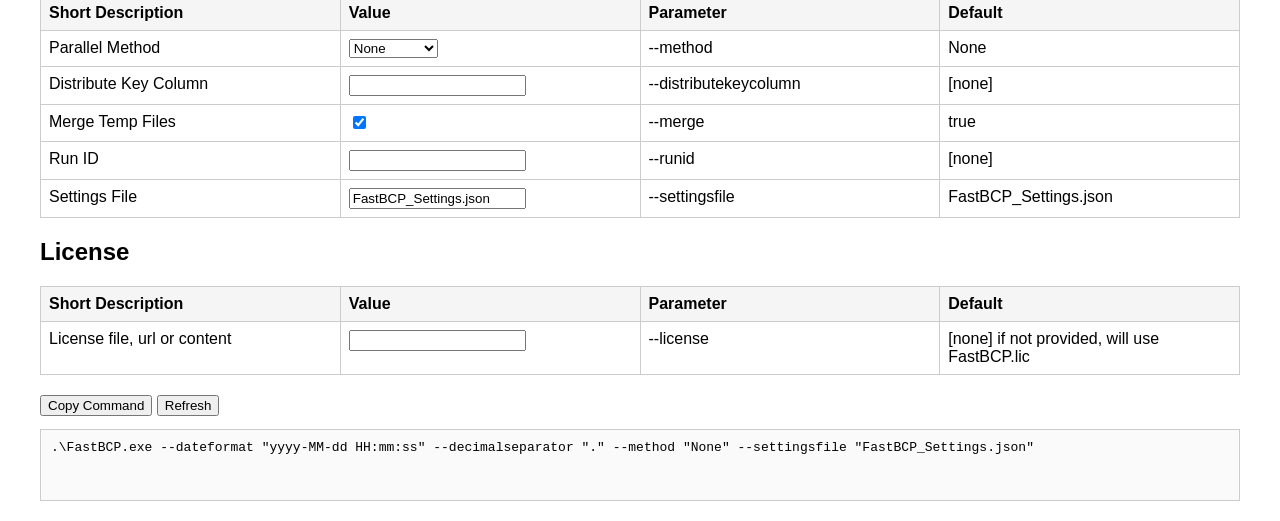
==== commit 0157a884: "add license content info" ====
--- a/FastBCP_Wizard.html
+++ b/FastBCP_Wizard.html
@@ -416,7 +416,7 @@
             <tbody>
                 <!-- license -->
                 <tr>
-                    <td>License</td>
+                    <td>License file, url or content</td>
                     <td><input type="text" id="license" oninput="updateCommand()"></td>
                     <td>--license</td>
                     <td>[none] if not provided, will use FastBCP.lic</td>
